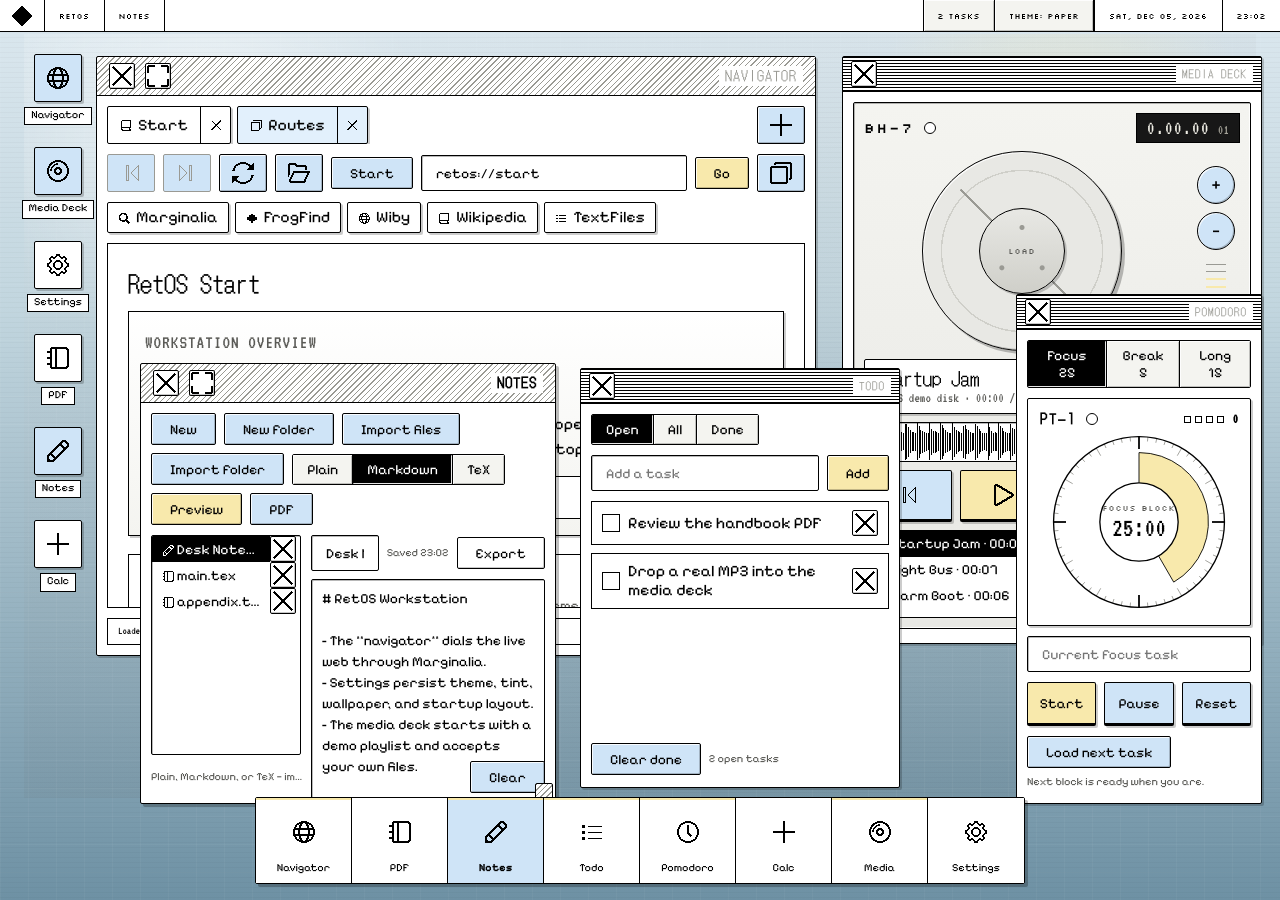
==== index.html @ 7d626249 "a" ====
<!DOCTYPE html>
<!--
  RETOS UI, EXAMPLE 06: RETOS WORKSTATION
  A whole desktop built from the library: browser, settings, notes,
  pomodoro, todo, calculator, PDF viewer, and a tactile disk-based MP3 player.

  View it over http:
    cd to this folder (or any parent)
    python3 -m http.server
    open http://localhost:8000/retos/06-retos.html
-->
<html lang="en">
<head>
<meta charset="utf-8">
<meta name="viewport" content="width=device-width, initial-scale=1">
<title>RetOS Workstation</title>
<link rel="icon" href="./favicon.svg" type="image/svg+xml">
<link rel="preconnect" href="https://fonts.googleapis.com">
<link rel="preconnect" href="https://fonts.gstatic.com" crossorigin>
<link rel="stylesheet"
      href="https://fonts.googleapis.com/css2?family=Silkscreen:wght@400;700&family=Pixelify+Sans:wght@400..700&family=DotGothic16&family=VT323&display=swap">
<link rel="stylesheet" href="./poolside.css">
<!-- KaTeX, vendored locally for the Notes TeX mode -->
<link rel="stylesheet" href="./vendor/katex/katex.min.css">
<script defer src="./vendor/katex/katex.min.js"></script>
<script defer src="./vendor/katex/auto-render.min.js"></script>
<style>
html, body { height: 100%; margin: 0; }
body { overflow: hidden; }

.ro-shell {
  min-height: 100vh;
  display: flex;
  flex-direction: column;
  position: relative;
  overflow: visible;
  background: linear-gradient(180deg, #dce8ef 0%, #c2d6df 34%, #6e91a4 100%);
}
.ro-shell[data-tint="sunrise"] {
  background: linear-gradient(180deg, #f1dcc9 0%, #e1c3a4 34%, #8d6854 100%);
}
.ro-shell[data-tint="mono"] {
  background: linear-gradient(180deg, #d9d9d2 0%, #b7b7b0 34%, #70706b 100%);
}
.ro-shell[data-tint="phosphor"] {
  background: linear-gradient(180deg, #163023 0%, #0d2218 34%, #04100a 100%);
}
.ro-shell[data-tint="amber"] {
  background: linear-gradient(180deg, #3f290b 0%, #281906 34%, #120b03 100%);
}
/* a custom wallpaper wins over every tint; must sit after the tint rules */
.ro-shell[data-custom-wall="true"] {
  background: var(--ro-wallpaper) center / cover no-repeat #1a1a1a;
}
.ro-shell::before {
  content: "";
  position: absolute;
  inset: 34px 24px 102px;
  pointer-events: none;
  background:
    radial-gradient(circle at 14% 12%, rgba(255, 255, 255, 0.52), transparent 18%),
    radial-gradient(circle at 84% 14%, rgba(252, 237, 179, 0.36), transparent 16%),
    linear-gradient(160deg, rgba(255, 255, 255, 0.08), rgba(0, 0, 0, 0.07));
}
.ro-shell[data-tint="phosphor"]::before,
.ro-shell[data-tint="amber"]::before {
  background:
    radial-gradient(circle at 14% 12%, rgba(255, 255, 255, 0.1), transparent 18%),
    radial-gradient(circle at 84% 14%, rgba(255, 226, 133, 0.12), transparent 16%),
    linear-gradient(160deg, rgba(255, 255, 255, 0.03), rgba(0, 0, 0, 0.12));
}

.ro-boot {
  position: fixed;
  inset: 0;
  z-index: 300000;   /* above the chrome layers (menubar 100000, dock 100100, toasts 100200) */
  display: grid;
  place-items: center;
  padding: 24px;
  background:
    radial-gradient(circle at top, rgba(255, 231, 160, 0.15), transparent 32%),
    linear-gradient(180deg, #0f1a22 0%, #091017 100%);
  color: #eef5ff;
  transition: opacity 320ms ease, visibility 320ms ease;
}
.ro-boot[hidden] {
  opacity: 0;
  visibility: hidden;
  display: grid;
  pointer-events: none;
}
.ro-boot__panel {
  width: min(720px, 100%);
  display: grid;
  gap: 14px;
  padding: 18px;
  border: 1px solid rgba(255, 255, 255, 0.72);
  background: rgba(8, 16, 22, 0.94);
  box-shadow: 10px 10px 0 rgba(0, 0, 0, 0.26);
}
.ro-boot__head {
  display: flex;
  align-items: center;
  justify-content: space-between;
  gap: 12px;
  font-family: var(--ps-font-bar);
  font-size: var(--ps-px-2);
  letter-spacing: 1px;
  text-transform: uppercase;
}
.ro-boot__title {
  font-family: var(--ps-font-display);
  font-size: 32px;
  line-height: 1;
}
.ro-boot__subtitle {
  color: rgba(238, 245, 255, 0.72);
  font-family: var(--ps-font-mono);
  font-size: var(--ps-px-3);
}
.ro-boot__bar {
  height: 18px;
  padding: 1px;
  border: 1px solid rgba(255, 255, 255, 0.72);
  background: rgba(255, 255, 255, 0.06);
}
.ro-boot__fill {
  display: block;
  height: 100%;
  width: 0;
  background: repeating-linear-gradient(
    -45deg,
    #d5f1ff 0 10px,
    #90c7df 10px 20px
  );
}
.ro-boot__log {
  min-height: 180px;
  max-height: 240px;
  overflow: auto;
  padding: 12px;
  border: 1px solid rgba(255, 255, 255, 0.72);
  background: rgba(255, 255, 255, 0.04);
  font-family: var(--ps-font-mono);
  font-size: var(--ps-px-3);
  line-height: 1.5;
}
.ro-boot__log div {
  display: flex;
  gap: 10px;
}
.ro-boot__stamp {
  color: rgba(238, 245, 255, 0.58);
}
.ro-boot__actions {
  display: flex;
  justify-content: space-between;
  align-items: center;
  gap: 12px;
}

.ro-canvas {
  position: relative;
  flex: 1 1 auto;
  padding: 14px 18px 112px;
  overflow: visible;
}
.ro-canvas::before,
.ro-canvas::after {
  content: "";
  position: absolute;
  inset: 0;
  pointer-events: none;
}
.ro-shell[data-wall="grid"] .ro-canvas::before {
  background-image:
    linear-gradient(rgba(255, 255, 255, 0.12) 1px, transparent 1px),
    linear-gradient(90deg, rgba(255, 255, 255, 0.12) 1px, transparent 1px);
  background-size: 28px 28px;
  opacity: 0.3;
}
.ro-shell[data-wall="dots"] .ro-canvas::before {
  background-image: radial-gradient(rgba(255, 255, 255, 0.3) 1px, transparent 1.2px);
  background-size: 18px 18px;
  opacity: 0.28;
}
.ro-shell[data-wall="wave"] .ro-canvas::before {
  background-image:
    radial-gradient(circle at 0 100%, rgba(255, 255, 255, 0.2), transparent 22%),
    radial-gradient(circle at 100% 0, rgba(255, 255, 255, 0.18), transparent 24%);
  opacity: 0.42;
}
.ro-shell[data-scanlines="on"] .ro-canvas::after {
  background-image: repeating-linear-gradient(
    to bottom,
    rgba(0, 0, 0, 0.055) 0 1px,
    transparent 1px 5px
  );
  mix-blend-mode: multiply;
  opacity: 0.4;
}
.ro-shell[data-shadows="off"] .ps-window {
  box-shadow: none;
}

.ro-shell .ps-window--floating {
  display: flex;
  flex-direction: column;
  max-width: min(92vw, 1080px);
  isolation: isolate;
}
/* display:flex above would defeat the hidden attribute the window manager
   toggles; without this rule no window ever visually closes */
.ro-shell .ps-window[hidden] {
  display: none;
}
/* corner grip for the resizable windows (navigator, manual, notes) */
.ro-resize {
  position: absolute;
  right: 2px;
  bottom: 2px;
  width: 18px;
  height: 18px;
  padding: 0;
  border: var(--ps-hair);
  border-radius: var(--ps-radius);
  background:
    repeating-linear-gradient(135deg, var(--ps-gray-300) 0 1px, transparent 1px 4px),
    var(--ps-paper);
  cursor: nwse-resize;
  touch-action: none;
  z-index: 5;
}
.ro-resize:active { box-shadow: var(--ps-inset); }
.ps-window[data-max="true"] .ro-resize { display: none; }
/* two header families: every fixed-size appliance wears the library's utility
   racing stripes (calc/todo/pomodoro always did; deck and settings join them),
   and the resizable readers hatch like their corner grip. A titlebar with a
   zoom button IS a reader — no id list to maintain. */
.ro-shell .ps-window__titlebar:has([data-zoom]) {
  background-image: repeating-linear-gradient(135deg, var(--ps-gray-300) 0 1px, transparent 1px 4px);
}
.ro-shell .ps-window__titlebar:has([data-zoom]) .ps-window__title {
  background: var(--ps-paper);
  padding-inline: 6px;
}
.ro-shell .ps-window__body {
  flex: 1 1 auto;
  min-height: 0;
  min-width: 0;
  overflow: hidden;
}
.ro-shell .ps-window[data-max="true"] {
  max-width: none;
}

.ro-icons {
  position: absolute;
  left: 12px;
  top: 18px;
  z-index: 24;
}
/* Chrome layers sit well above the live window stack. The focus code now
   spends a z level on every interaction and only compacts far later. */
.ro-shell > .ps-menubar {
  position: relative;
  z-index: 100000;
}
/* menubar readouts are real buttons; strip the UA chrome and let the
   library's data-interactive hover state do the talking */
button.ps-menubar__item {
  font: inherit;
  background: none;
  color: inherit;
}
.ps-menubar__item[hidden] {
  display: none;
}
.ps-menubar__item .ps-icon--12 {
  flex: 0 0 auto;
}
.ro-toasts {
  position: fixed;
  right: 16px;
  bottom: 92px;
  display: grid;
  gap: 8px;
  z-index: 100200;
}
.ro-dockwrap {
  position: fixed;
  left: 50%;
  bottom: 16px;
  transform: translateX(-50%);
  z-index: 100100;
}
.ro-dock .ps-dock__item {
  min-width: 92px;
}
.ro-clock {
  font-variant-numeric: tabular-nums;
}
.ro-date {
  font-variant-numeric: tabular-nums;
}
.ps-dock__item[data-opened="true"] {
  box-shadow: inset 0 2px 0 var(--ps-accent);
}
.ps-deskicon[data-opened="true"] .ps-deskicon__glyph {
  background: var(--ps-face);
}

.ro-browser { z-index: 160; }
.ro-player {
  z-index: 156;
  min-width: 400px;
  min-height: 500px;
}
/* long titles ellipsize instead of stretching the deck; must outrank the
   generic .ro-shell .ps-window--floating max-width */
.ro-shell .ro-player {
  max-width: 480px;
}
.ro-deck > * {
  min-width: 0;
}
.ro-track .ps-listbox__opt {
  white-space: nowrap;
  overflow: hidden;
  text-overflow: ellipsis;
  display: block;
  text-align: left;
}
.ro-settings {
  z-index: 152;
  min-width: 612px;
  min-height: 560px;
}
.ro-manual { z-index: 151; }
.ro-notes {
  z-index: 150;
  min-width: 416px;
  min-height: 392px;
}
.ro-pomodoro {
  z-index: 149;
  min-width: 246px;
  min-height: 364px;
}
.ro-todo {
  z-index: 148;
  min-width: 320px;
  min-height: 420px;
}
.ro-calc {
  z-index: 147;
  min-width: 218px;
  min-height: 406px;
}

.ro-browser__body,
.ro-manual__body {
  display: flex;
  flex-direction: column;
  gap: 10px;
  min-width: 0;
  min-height: 0;
}
.ro-player__body,
.ro-notes__body,
.ro-pomodoro__body,
.ro-todo__body,
.ro-calc__body {
  display: grid;
  gap: 10px;
  min-width: 0;
  min-height: 0;
}
.ro-player__body {
  align-content: start;
}
.ro-settings__body {
  display: flex;
  min-height: 0;
  min-width: 0;
}
.ro-browser__body,
.ro-player__body,
.ro-settings__body,
.ro-manual__body,
.ro-notes__body,
.ro-pomodoro__body,
.ro-todo__body,
.ro-calc__body {
  width: 100%;
  box-sizing: border-box;
}

.ro-browser__tabsbar {
  display: flex;
  align-items: stretch;
  gap: 8px;
}
.ro-browser__tabs {
  flex: 1 1 auto;
  display: flex;
  align-items: stretch;
  gap: 6px;
  min-width: 0;
  overflow: auto;
}
.ro-browsertab {
  display: flex;
  align-items: stretch;
  border: var(--ps-hair);
  border-radius: var(--ps-radius);
  background: var(--ps-face-hi);
  box-shadow: var(--ps-shadow-sm);
  flex: 0 0 auto;
}
.ro-browsertab[data-active="true"] {
  background: var(--ps-paper);
}
.ro-browsertab__main,
.ro-browsertab__close {
  border: 0;
  background: none;
  font: inherit;
  color: inherit;
  cursor: pointer;
}
.ro-browsertab__main {
  display: inline-flex;
  align-items: center;
  gap: 6px;
  min-width: 0;
  padding: 7px 12px;
}
.ro-browsertab__main:active,
.ro-browsertab__close:active {
  box-shadow: var(--ps-inset);
  background: var(--ps-face);
}
.ro-browsertab__label {
  max-width: 13ch;
  overflow: hidden;
  text-overflow: ellipsis;
  white-space: nowrap;
}
.ro-browsertab__close {
  display: grid;
  place-items: center;
  width: 30px;
  border-left: var(--ps-hair);
}
.ro-browser__bookmarks {
  display: flex;
  flex-wrap: wrap;
  gap: 6px;
}
.ro-bookmark {
  display: inline-flex;
  align-items: center;
  gap: 6px;
  padding: 5px 10px;
  border: var(--ps-hair);
  border-radius: var(--ps-radius);
  background: var(--ps-paper);
  box-shadow: var(--ps-shadow-sm);
  font: inherit;
  color: inherit;
  cursor: pointer;
}
.ro-bookmark:hover,
.ro-bookmark:focus-visible {
  background: var(--ps-face-hi);
  outline: none;
}
.ro-bookmark:active {
  box-shadow: var(--ps-inset);
  transform: translate(1px, 1px);
}
.ro-toolbar {
  display: flex;
  flex-wrap: wrap;
  align-items: center;
  gap: 8px;
}
/* the notes hint must never widen the frame: it shrinks and ellipsizes */
#notesHint {
  flex: 1 1 0;
  min-width: 0;
  white-space: nowrap;
  overflow: hidden;
  text-overflow: ellipsis;
}
.ro-toolbar__grow {
  flex: 1 1 220px;
  min-width: 0;
}
.ro-toolbar__grow .ps-input {
  width: 100%;
  box-sizing: border-box;
}
.ro-browser__frame {
  flex: 1 1 auto;
  min-height: 200px;   /* yields when the window is short instead of spilling out */
  border: var(--ps-hair);
  background: var(--ps-paper);
  position: relative;
}
.ro-browser__routeview,
.ro-browser__frame iframe {
  width: 100%;
  height: 100%;
  border: 0;
  display: block;
  background: var(--ps-paper);
}
.ro-browser__frame iframe {
  position: absolute;
  inset: 0;
}
.ro-browser__routeview {
  overflow: auto;
  min-width: 0;
  min-height: 0;
}
/* the display:block above would otherwise defeat the hidden attribute and
   leave a full-height ghost pane in flow, blocking clicks under the window */
.ro-browser__routeview[hidden] {
  display: none;
}
/* parked tab frames hide via visibility, not display — a PDF in a
   display:none frame loses its place; this keeps it live and sized */
.ro-browser__frame iframe[data-live="false"] {
  visibility: hidden;
}
.ro-browser__status {
  display: flex;
  align-items: center;
  justify-content: space-between;
  gap: 10px;
  padding: 7px 10px;
  border: var(--ps-hair);
  background: var(--ps-paper);
  font-family: var(--ps-font-mono);
  font-size: var(--ps-px-2);
}
.ro-browser__route {
  min-width: 0;
  overflow: hidden;
  text-overflow: ellipsis;
  white-space: nowrap;
  color: var(--ps-gray-400);
}

.ro-settings__layout {
  flex: 1 1 auto;
  display: grid;
  grid-template-columns: 130px minmax(0, 1fr);
  min-height: 420px;
  min-width: 0;
  border: var(--ps-hair);
  background: var(--ps-paper);
  box-shadow: var(--ps-inset);
}
.ro-settings__rail {
  border-right: var(--ps-hair);
  background: var(--ps-face-hi);
}
.ro-settings__panes {
  min-width: 0;
  min-height: 0;
  overflow: auto;
}
.ro-settings__panel {
  display: grid;
  gap: 14px;
  align-content: start;
  padding: 14px;
  min-width: 0;
}
.ro-settings__panel[hidden] {
  display: none;
}
.ro-settings__lead {
  margin: 0;
  color: var(--ps-gray-400);
}
.ro-settings__stack {
  display: grid;
  gap: 12px;
}
.ro-settings__themes {
  display: grid;
  grid-template-columns: repeat(2, minmax(0, 1fr));
  gap: 10px;
}
.ro-themechip {
  display: grid;
  gap: 8px;
  padding: 10px;
  border: var(--ps-hair);
  border-radius: var(--ps-radius);
  background: var(--ps-paper);
  box-shadow: var(--ps-shadow-sm);
  font: inherit;
  color: inherit;
  text-align: left;
  cursor: pointer;
}
.ro-themechip:hover,
.ro-themechip:focus-visible {
  background: var(--ps-face-hi);
  outline: none;
}
.ro-themechip:active {
  box-shadow: var(--ps-inset);
  transform: translate(1px, 1px);
}
.ro-themechip[aria-pressed="true"] {
  background: var(--ps-face);
  box-shadow: inset 0 0 0 1px var(--ps-ink);
}
.ro-themechip__swatches {
  display: flex;
  gap: 4px;
}
.ro-themechip__swatches i {
  flex: 1 1 auto;
  height: 18px;
  border: var(--ps-hair);
  border-radius: 1px;
}
.ro-themechip__label {
  font-family: var(--ps-font-bar);
  font-size: var(--ps-px-2);
  text-transform: uppercase;
  letter-spacing: 1px;
}
.ro-settings__switchrow {
  display: flex;
  flex-wrap: wrap;
  align-items: center;
  gap: 10px;
  min-width: 0;
}
.ro-settings__switchrow .ps-switch,
.ro-settings__switchrow .ro-voltext {
  flex: 0 0 auto;
}
.ro-settings__switchrow .ps-help {
  flex: 1 1 180px;
  min-width: 0;
  overflow-wrap: anywhere;
}
.ro-settings__switchrow .ps-slider {
  flex: 1 1 180px;
  width: 100%;
  min-width: 0;
}
.ro-previewcard {
  padding: 12px;
  border: var(--ps-hair);
  background: var(--ps-panel);
  color: var(--ps-panel-ink);
  box-shadow: var(--ps-shadow-sm);
}
.ro-previewcard__title {
  font-family: var(--ps-font-bar);
  font-size: var(--ps-px-2);
  letter-spacing: 1px;
  text-transform: uppercase;
}
.ro-previewcard__value {
  margin-top: 6px;
  font-family: var(--ps-font-display);
  font-size: 24px;
}
.ro-startup {
  display: grid;
  gap: 10px;
}
.ro-startup__list {
  display: grid;
  gap: 8px;
}
.ro-startup__item {
  display: grid;
  grid-template-columns: minmax(0, 1fr) auto;
  gap: 10px;
  align-items: center;
  padding: 10px 12px;
  border: var(--ps-hair);
  background: var(--ps-paper);
}
.ro-startup__item > div {
  min-width: 0;
}
.ro-startup__meta {
  color: var(--ps-gray-400);
  font-size: var(--ps-px-2);
}

.ro-manual__frame {
  flex: 1 1 auto;
  min-height: 200px;
  border: var(--ps-hair);
  background: var(--ps-paper);
}
.ro-manual__frame iframe {
  width: 100%;
  height: 100%;
  border: 0;
  display: block;
}
.ro-manual__frame iframe[hidden] { display: none; }
.ro-manual__empty {
  display: grid;
  place-items: center;
  height: 100%;
  text-align: center;
  color: var(--ps-gray-400);
  font-family: var(--ps-font-mono);
  line-height: 1.7;
}
.ro-manual__empty[hidden] { display: none; }
.ro-manual__drop {
  padding: 10px 12px;
  border: var(--ps-hair);
  background: var(--ps-face-hi);
  font-size: var(--ps-px-2);
  text-align: center;
}
.ro-manual__drop[data-drop="true"] {
  background: var(--ps-accent-lo);
}
.ro-manual__status {
  font-family: var(--ps-font-mono);
}
[data-ps-theme="night"] .ro-shell,
[data-ps-theme="dark"] .ro-shell,
[data-ps-theme="phosphor"] .ro-shell,
[data-ps-theme="amber"] .ro-shell {
  color: var(--ps-ink);
}
[data-ps-theme="night"] .ro-shell .ps-meta,
[data-ps-theme="night"] .ro-shell .ps-help,
[data-ps-theme="dark"] .ro-shell .ps-meta,
[data-ps-theme="dark"] .ro-shell .ps-help,
[data-ps-theme="phosphor"] .ro-shell .ps-meta,
[data-ps-theme="phosphor"] .ro-shell .ps-help,
[data-ps-theme="amber"] .ro-shell .ps-meta,
[data-ps-theme="amber"] .ro-shell .ps-help {
  color: var(--ps-gray-400);
}

.ro-notes__meta {
  display: grid;
  grid-template-columns: minmax(0, 1fr) auto auto;
  gap: 8px;
  align-items: center;
}
.ro-notes__body {
  grid-template-rows: auto auto auto;
  align-content: start;
}
.ro-notes__title {
  min-width: 0;
}
.ro-notes__meta .ps-meta {
  min-width: 0;
  white-space: nowrap;
  overflow: hidden;
  text-overflow: ellipsis;
}
.ro-notes__body {
  display: grid;
  grid-template-rows: auto minmax(0, 1fr) auto;
  /* explicit min-0 column: otherwise the implicit auto column adopts the
     widest row's min-content and every row breaks out of a narrow frame */
  grid-template-columns: minmax(0, 1fr);
}
.ro-notes__layout {
  display: grid;
  grid-template-columns: 150px minmax(0, 1fr);
  gap: 10px;
  min-width: 0;
  min-height: 0;
}
.ro-notes__rail {
  height: auto;
  max-height: none;
  min-height: 220px;
  overflow: auto;
}
/* folder rows: framed like list options but bolder, with a twist arrow;
   rows light up while a dragged note hovers over them */
.ro-notes__folderbtn {
  flex: 1 1 auto;
  min-width: 0;
  display: flex;
  align-items: center;
  gap: 5px;
  padding: 6px 8px;
  border: 0;
  background: none;
  color: var(--ps-ink);
  font: inherit;
  font-weight: 700;
  text-align: left;
  cursor: pointer;
  overflow: hidden;
  white-space: nowrap;
  text-overflow: ellipsis;
}
.ro-notes__folderbtn:hover { background: var(--ps-gray-100); }
.ro-notes__twist {
  width: 11px;
  flex: 0 0 auto;
  color: var(--ps-gray-400);
}
.ro-notes__foldername {
  overflow: hidden;
  text-overflow: ellipsis;
}
.ro-notes__folderedit {
  min-width: 0;
  width: 100%;
  padding: 1px 4px;
  font: inherit;
}
.ro-notes__folderrow[data-drop="true"],
.ro-notes__rail[data-drop="true"] {
  background: var(--ps-gray-100);
  box-shadow: inset 0 0 0 2px var(--ps-accent);
}
.ro-notes__main {
  display: grid;
  grid-template-rows: auto minmax(0, 1fr);
  gap: 8px;
  min-width: 0;
  min-height: 0;
}
.ro-notes__editors {
  display: grid;
  grid-template-columns: minmax(0, 1fr);
  gap: 10px;
  min-width: 0;
  min-height: 0;
}
.ro-notes[data-preview="true"] .ro-notes__editors {
  grid-template-columns: minmax(0, 1fr) minmax(0, 1fr);
}
.ro-notes[data-preview="true"] {
  min-width: 780px;
}
.ro-notes__pad {
  min-height: 220px;
  height: 100%;
  resize: none;
  box-sizing: border-box;
}
.ro-notes__preview {
  height: 100%;
  min-height: 220px;
  overflow: auto;
  padding: 10px 12px;
  border: var(--ps-hair);
  border-radius: var(--ps-radius);
  background: var(--ps-paper);
  box-shadow: var(--ps-inset);
  box-sizing: border-box;
  font-size: var(--ps-px-3);
  line-height: 1.55;
}
.ro-notes__preview[hidden] { display: none; }
.ro-notes__preview h1,
.ro-notes__preview h2,
.ro-notes__preview h3 {
  margin: 0 0 8px;
  font-family: var(--ps-font-display);
  font-weight: 400;
}
.ro-notes__preview h1 { font-size: 24px; }
.ro-notes__preview h2 { font-size: 20px; }
.ro-notes__preview h3 { font-size: 17px; }
.ro-notes__preview p { margin: 0 0 8px; }
.ro-notes__preview code {
  padding: 0 4px;
  border: var(--ps-hair);
  background: var(--ps-chrome);
  font-family: var(--ps-font-mono);
}
.ro-notes__preview pre {
  padding: 8px 10px;
  border: var(--ps-hair);
  background: var(--ps-panel);
  color: var(--ps-panel-ink);
  font-family: var(--ps-font-mono);
  overflow: auto;
}
.ro-notes__preview pre code { border: 0; background: none; padding: 0; }
.ro-notes__preview blockquote {
  margin: 0 0 8px;
  padding: 4px 10px;
  border-left: 3px solid var(--ps-ink);
  color: var(--ps-gray-400);
}
.ro-notes__preview hr { border: 0; border-top: var(--ps-hair); margin: 10px 0; }
.ro-notes__preview .katex-display { margin: 8px 0; }
.ro-notes__preview .tex-title { text-align: center; margin: 0 0 14px; padding-bottom: 10px; border-bottom: var(--ps-hair); }
.ro-notes__preview .tex-title h1 { margin-bottom: 6px; }
.ro-notes__preview .tex-title__authors { line-height: 1.5; }
.ro-notes__preview .tex-title__date { margin-top: 4px; color: var(--ps-gray-400); font-size: var(--ps-px-2); }
.ro-notes__preview .tex-abstract { margin: 0 8% 12px; padding: 8px 12px; border: var(--ps-hair); background: var(--ps-chrome); }
.ro-notes__preview .tex-abstract h3 { margin-bottom: 4px; }
.ro-notes__preview .tex-toc { margin: 0 0 12px; padding: 8px 12px; border: var(--ps-hair); }
.ro-notes__preview .tex-toc ol { margin: 0; padding-left: 4px; list-style: none; }
.ro-notes__preview .tex-toc__l2 { margin-left: 16px; list-style: none; }
.ro-notes__preview .tex-figure, .ro-notes__preview .tex-table { margin: 0 0 12px; text-align: center; }
.ro-notes__preview .tex-figure__frame { padding: 26px 12px; border: 1px dashed var(--ps-gray-300); color: var(--ps-gray-400); font-family: var(--ps-font-mono); }
.ro-notes__preview .tex-table table { margin: 0 auto; border-collapse: collapse; }
.ro-notes__preview .tex-table th, .ro-notes__preview .tex-table td { padding: 4px 12px; border-top: var(--ps-hair); border-bottom: var(--ps-hair); }
.ro-notes__preview figcaption { margin-top: 6px; color: var(--ps-gray-400); font-size: var(--ps-px-2); }
.ro-notes__preview .tex-ref { color: var(--ps-gray-400); }
.ro-notes__preview .tex-thm { margin: 0 0 10px; padding: 6px 10px; border-left: 3px solid var(--ps-ink); background: var(--ps-chrome); }
.ro-notes__preview .tex-thm__head { margin-bottom: 4px; }
.ro-notes__preview .tex-thm__qed { text-align: right; margin: 0; }
.ro-notes__preview .tex-keybox { margin: 0 0 12px; padding: 8px 12px; border: var(--ps-hair); border-left: 3px solid var(--ps-ink); background: var(--ps-chrome); }
.ro-notes__preview .tex-keybox__title { margin: -8px -12px 8px; padding: 4px 12px; background: var(--ps-ink); color: var(--ps-paper); font-weight: 700; }
.ro-notes__preview .tex-cbox { margin: 0 0 12px; padding: 6px 12px; }
.ro-notes__preview .tex-fbox { margin: 0 0 12px; padding: 22px 12px; border: var(--ps-hair); text-align: center; }
/* TikZ drawings: native SVG, theme-inked, shrink-to-fit */
.tikz { display: block; margin: 12px auto; max-width: 100%; height: auto; color: var(--ps-ink); overflow: visible; }
.tikz-fo { overflow: visible; pointer-events: none; }
.tikz-nodetext { display: inline-block; font-size: 13px; line-height: 1.3; color: inherit; }
.ro-notes__preview .tex-hrule { border: 0; border-top: 1px solid var(--ps-ink); margin: 8px 0; }
.ro-notes__preview .tex-bib__list { padding-left: 22px; }
.ro-notes__preview .tex-bib__list li { margin-bottom: 5px; }
.ro-notes__preview .tex-img { max-width: 100%; }
.ro-notes__preview .tex-mp { display: inline-block; vertical-align: top; min-width: 0; box-sizing: border-box; }
.ro-notes__preview .tex-fs-LARGE { font-size: 1.55em; line-height: 1.25; }
.ro-notes__preview .tex-fs-Large { font-size: 1.35em; }
.ro-notes__preview .tex-fs-large { font-size: 1.15em; }
.ro-notes__preview .tex-fs-small { font-size: 0.92em; }
.ro-notes__preview .tex-fs-footnotesize { font-size: 0.85em; }
.ro-notes__preview .tex-fs-scriptsize { font-size: 0.78em; }
.ro-notes__preview .tex-fs-tiny { font-size: 0.7em; }
.ro-notes__preview .tex-bf { font-weight: 700; }
.ro-notes__preview .tex-it { font-style: italic; }
.ro-notes__preview .tex-color-soft { color: var(--ps-gray-400); }
.ro-notes__preview .tex-color-edge { color: var(--ps-gray-300); }

.ro-pomodoro__body {
  align-content: start;
}
/* PT-1: the deck's sibling appliance — an etched face plate around a
   60-minute darkroom-timer dial */
.ro-pomo__face {
  display: grid;
  gap: 4px;
  padding: 10px 12px 14px;
  border: var(--ps-hair);
  border-radius: var(--ps-radius);
  background: var(--ps-paper);
  box-shadow: var(--ps-shadow-sm);
}
.ro-pomo__facetop {
  display: flex;
  align-items: center;
  gap: 10px;
}
.ro-pomo__model {
  font-family: var(--ps-font-display);
  font-size: var(--ps-px-3);
  font-weight: 700;
  letter-spacing: 2px;
}
.ro-pomo__lamp {
  width: 12px;
  height: 12px;
  border-radius: 50%;
  border: var(--ps-hair);
  background: var(--ps-paper);
}
.ro-pomo__lamp[data-on="true"] {
  background: var(--ro-lamp);
  box-shadow: 0 0 0 2px rgba(232, 100, 27, 0.25);
}
/* completed focus blocks stamp in like a film counter */
.ro-pomo__tally {
  margin-left: auto;
  display: flex;
  align-items: center;
  gap: 4px;
  font-family: var(--ps-font-mono);
}
.ro-pomo__tally strong {
  margin-left: 4px;
  font-size: var(--ps-px-3);
}
.ro-pomo__tally i {
  width: 7px;
  height: 7px;
  border: 1px solid var(--ps-ink);
}
.ro-pomo__tally i[data-done="true"] {
  background: var(--ps-ink);
}
.ro-pomo__dialwrap {
  position: relative;
  width: 178px;
  height: 178px;
  justify-self: center;
}
.ro-pomo__dial {
  width: 100%;
  height: 100%;
  display: block;
}
.ro-pomo__dial .ro-dial__tick { stroke: var(--ps-gray-300); stroke-width: 1; }
.ro-pomo__dial .ro-dial__tick--q { stroke: var(--ps-ink); stroke-width: 2; }
.ro-pomo__dial .ro-dial__rim { fill: none; stroke: var(--ps-ink); stroke-width: 1.5; }
.ro-pomo__dial .ro-dial__wedge { fill: var(--ps-accent); stroke: var(--ps-ink); stroke-width: 1; }
.ro-pomo__dial .ro-dial__hubring { fill: var(--ps-paper); stroke: var(--ps-ink); stroke-width: 1.5; }
.ro-pomo__hub {
  position: absolute;
  inset: 0;
  display: grid;
  place-content: center;
  justify-items: center;
  gap: 2px;
  text-align: center;
  pointer-events: none;
}
.ro-pomo__hublabel {
  color: var(--ps-gray-400);
  font-family: var(--ps-font-bar);
  font-size: var(--ps-px-1);
  letter-spacing: 1px;
  text-transform: uppercase;
}
.ro-pomo__hubtime {
  font-family: var(--ps-font-mono);
  font-size: 27px;
  line-height: 1;
}
.ro-pomo__actions {
  display: grid;
  grid-template-columns: repeat(3, minmax(0, 1fr));
  gap: 8px;
}
.ro-pomo__actions .ps-btn {
  min-height: 44px;
  justify-content: center;
  border-bottom-width: 3px;
  box-shadow: var(--ps-shadow-sm);
}

.ro-todo__top {
  display: grid;
  grid-template-columns: minmax(0, 1fr) auto;
  gap: 8px;
}
.ro-todo__body {
  grid-template-rows: auto auto auto auto;
  align-content: start;
}
.ro-todo__list {
  display: flex;
  flex-direction: column;
  gap: 8px;
  height: 232px;
  overflow: auto;
  min-height: 0;
  box-sizing: border-box;
}
.ro-todo__item {
  display: grid;
  grid-template-columns: auto 1fr auto;
  gap: 8px;
  align-items: center;
  padding: 8px 10px;
  border: var(--ps-hair);
  background: var(--ps-paper);
  flex: 0 0 auto;
}
.ro-todo__item[data-done="true"] .ro-todo__text {
  color: var(--ps-gray-400);
  text-decoration: line-through;
}
.ro-todo__toggle {
  width: 18px;
  height: 18px;
  border: var(--ps-hair);
  background: var(--ps-paper);
  display: grid;
  place-items: center;
  padding: 0;
  cursor: pointer;
}
.ro-todo__toggle:active {
  box-shadow: var(--ps-inset);
}
.ro-todo__toggle[aria-pressed="true"] {
  background: var(--ps-face);
}
.ro-todo__text {
  min-width: 0;
  word-break: break-word;
}

.ro-calc__display {
  min-height: 74px;
  padding: 10px 12px;
  border: var(--ps-hair);
  background: var(--ps-panel);
  color: var(--ps-panel-ink);
  font-family: var(--ps-font-mono);
  font-size: 32px;
  line-height: 1.1;
  text-align: right;
  box-shadow: var(--ps-shadow-sm);
  overflow-wrap: anywhere;
}
.ro-calc__keys {
  display: grid;
  grid-template-columns: repeat(4, minmax(0, 1fr));
  grid-auto-rows: 42px;
  gap: 8px;
  min-height: 0;
  align-content: start;
}
.ro-calc__keys .ps-btn {
  min-height: 42px;
  justify-content: center;
}
.ro-calc__body {
  align-content: start;
}
/* when the viewport clamps the window, scroll instead of cropping the keys
   flush against the frame; must outrank .ro-shell .ps-window__body */
.ro-shell .ro-calc .ps-window__body {
  overflow-y: auto;
}
.ro-calc__scikeys {
  display: grid;
  grid-template-columns: repeat(5, minmax(0, 1fr));
  grid-auto-rows: 36px;
  gap: 6px;
  align-content: start;
}
.ro-calc__scikeys[hidden] { display: none; }
.ro-calc__scikeys .ps-btn {
  min-height: 36px;
  padding: 0 4px;
  justify-content: center;
  font-size: var(--ps-px-2);
}
.ro-calc[data-calcmode="sci"] {
  min-width: 322px;
}

/* The deck face: one solid appliance, TP-7 style — big silver platter with a
   hub you press to load media, an OLED counter, a hardware record lamp that
   stays orange in every theme, and a row of chunky mechanical keys. */
.ro-deck {
  --ro-lamp: #e8641b;
  display: grid;
  gap: 8px;
  align-content: start;
  padding: 10px;
  border: var(--ps-hair);
  border-radius: var(--ps-radius);
  background: linear-gradient(180deg, var(--ps-chrome) 0%, var(--ps-gray-100) 100%);
  box-shadow: var(--ps-inset);
}
.ro-deck__top {
  display: flex;
  align-items: center;
  gap: 10px;
}
.ro-deck__model {
  font-family: var(--ps-font-bar);
  font-size: var(--ps-px-3);
  letter-spacing: 2px;
}
.ro-deck__lamp {
  width: 12px;
  height: 12px;
  border-radius: 50%;
  border: var(--ps-hair);
  background: var(--ps-paper);
}
.ro-deck__lamp[data-on="true"] {
  background: var(--ro-lamp);
  box-shadow: 0 0 0 2px rgba(232, 100, 27, 0.25);
}
.ro-deck__oled {
  margin-left: auto;
  display: flex;
  align-items: baseline;
  gap: 8px;
  padding: 4px 10px;
  border: var(--ps-hair);
  background: var(--ps-panel);
  color: var(--ps-panel-ink);
  font-family: var(--ps-font-mono);
}
.ro-deck__oled strong {
  font-size: var(--ps-px-5);
  font-weight: 400;
  letter-spacing: 1px;
}
.ro-deck__oled span {
  color: var(--ps-panel-dim);
  font-size: var(--ps-px-3);
}
.ro-deck__stage {
  display: grid;
  grid-template-columns: minmax(0, 1fr) 48px;
  gap: 12px;
  align-items: center;
}
.ro-disc-wrap {
  position: relative;
  width: min(100%, 200px);
  margin: 0 auto;
  aspect-ratio: 1 / 1;
}
.ro-disc {
  width: 100%;
  height: 100%;
  border-radius: 50%;
  border: var(--ps-hair);
  background:
    radial-gradient(circle,
      var(--ps-gray-200) 0 18%, var(--ps-gray-100) 18% 19%,
      var(--ps-gray-100) 19% 57%, var(--ps-gray-200) 57% 58%,
      var(--ps-gray-100) 58% 78%, var(--ps-gray-200) 78% 79%,
      var(--ps-gray-100) 79%);
  box-shadow: var(--ps-shadow), var(--ps-outset);
  position: relative;
}
.ro-disc__line {
  position: absolute;
  inset: 6%;
  border-radius: 50%;
  background: linear-gradient(45deg,
    transparent calc(50% - 1px),
    var(--ps-gray-300) calc(50% - 1px) calc(50% + 1px),
    transparent calc(50% + 1px));
}
/* while tape rolls, the platter takes the track's own colours: the title is
   hashed into two HSL hues (set as --ro-disc-a/b by the deck code) and the
   conic gradient spins with the disc; the ring engravings stay on top */
.ro-disc[data-spin="true"] {
  background:
    radial-gradient(circle,
      transparent 0 18%, rgba(0, 0, 0, 0.22) 18% 19%,
      transparent 19% 57%, rgba(0, 0, 0, 0.22) 57% 58%,
      transparent 58% 78%, rgba(0, 0, 0, 0.22) 78% 79%, transparent 79%),
    conic-gradient(from 0deg,
      var(--ro-disc-a, #7fa8c9), var(--ro-disc-b, #35566e), var(--ro-disc-a, #7fa8c9));
  animation: ro-spin 3.4s linear infinite;
}
.ro-loadmenu {
  position: absolute;
  left: 50%;
  top: calc(50% + 50px);
  transform: translateX(-50%);
  display: grid;
  gap: 6px;
  padding: 8px;
  z-index: 6;
  border: var(--ps-hair);
  border-radius: var(--ps-radius);
  background: var(--ps-paper);
  box-shadow: var(--ps-shadow);
}
.ro-loadmenu[hidden] { display: none; }
@keyframes ro-spin {
  to { transform: rotate(360deg); }
}
.ro-disc__hub {
  position: absolute;
  left: 50%;
  top: 50%;
  transform: translate(-50%, -50%);
  width: 86px;
  height: 86px;
  border-radius: 50%;
  border: var(--ps-hair);
  background:
    radial-gradient(circle at 50% 22%, var(--ps-gray-300) 0 2px, transparent 3px),
    radial-gradient(circle at 26% 70%, var(--ps-gray-300) 0 2px, transparent 3px),
    radial-gradient(circle at 74% 70%, var(--ps-gray-300) 0 2px, transparent 3px),
    linear-gradient(180deg, var(--ps-gray-100), var(--ps-gray-200));
  box-shadow: var(--ps-shadow-sm);
  font-family: var(--ps-font-bar);
  font-size: var(--ps-px-1);
  letter-spacing: 1px;
  color: var(--ps-gray-400);
  cursor: pointer;
}
.ro-disc__hub:hover,
.ro-disc__hub:focus-visible {
  color: var(--ps-ink);
  box-shadow: var(--ps-shadow-sm), inset 0 0 0 2px var(--ps-accent);
  outline: none;
}
.ro-disc__hub:active {
  box-shadow: var(--ps-inset);
  transform: translate(calc(-50% + 1px), calc(-50% + 1px));
}
.ro-deck__side {
  display: grid;
  gap: 8px;
  justify-items: center;
  align-content: center;
}
.ro-roundbtn {
  width: 38px;
  min-height: 38px;
  padding: 0;
  border-radius: 50%;
  justify-content: center;
  font-size: var(--ps-px-4);
}
/* the tick strip IS the volume meter: lit ticks fill bottom-up in accent */
.ro-deck__ticks {
  width: 20px;
  margin-top: 6px;
  display: flex;
  flex-direction: column-reverse;
  gap: 6px;
}
.ro-deck__ticks i {
  height: 1px;
  background: var(--ps-gray-300);
}
.ro-deck__ticks i[data-lit="true"] {
  height: 2px;
  background: var(--ps-accent);
}
.ro-deck__titlebar {
  display: flex;
  align-items: center;
  justify-content: space-between;
  gap: 10px;
  padding: 8px 10px;
  border: var(--ps-hair);
  border-radius: var(--ps-radius);
  background: var(--ps-paper);
  box-shadow: var(--ps-shadow-sm);
}
.ro-deck__titles {
  min-width: 0;
}
.ro-deck__keys {
  display: grid;
  grid-template-columns: repeat(4, minmax(0, 1fr));
  gap: 8px;
}
.ro-deck__keys .ps-btn {
  min-height: 52px;
  justify-content: center;
  border-bottom-width: 3px;
  box-shadow: var(--ps-shadow-sm);
}
.ro-deck__keys .ps-icon {
  pointer-events: none;
}
.ro-deck__row {
  display: grid;
  grid-template-columns: minmax(0, 1fr) minmax(0, 1fr);
  gap: 10px;
  align-items: center;
  min-width: 0;
}
.ro-player__title {
  font-family: var(--ps-font-display);
  font-size: 19px;
  line-height: 1.2;
  white-space: nowrap;
  overflow: hidden;
  text-overflow: ellipsis;
}
.ro-player__meta {
  color: var(--ps-gray-400);
  font-family: var(--ps-font-mono);
  font-size: var(--ps-px-3);
}
/* the waveform must stay inside its half of the row: bars flex instead of
   keeping their fixed width, and the box clips rather than escapes */
.ro-player__wave {
  min-width: 0;
  overflow: hidden;
}
.ro-player__wave .ps-waveform {
  height: 40px;
  width: 100%;
  box-sizing: border-box;
}
.ro-player__wave .ps-waveform__bar {
  flex: 1 1 0;
  min-width: 0;
}
.ro-player__wave {
  cursor: pointer;
  touch-action: none;
}
/* played bars carry the accent: the waveform is the seek bar now */
.ro-player__wave .ps-waveform__bar[data-past="true"] {
  background: var(--ps-accent);
}
.ro-player__wave:focus-visible {
  outline: 2px solid var(--ps-accent);
  outline-offset: 2px;
}
.ro-player__playlist {
  height: 88px;
  max-height: 88px;
  overflow: auto;
  min-width: 0;
  min-height: 0;
}
.ro-track {
  display: flex;
  align-items: stretch;
}
.ro-track .ps-listbox__opt {
  flex: 1 1 auto;
  min-width: 0;
}
.ro-track__eject {
  flex: 0 0 auto;
  align-self: center;
  margin-right: 4px;
}
.ro-player__playlist .ps-listbox {
  max-height: none;
}
.ro-player__vu .ps-vu {
  height: 40px;
  width: 100%;
  box-sizing: border-box;
}

@media (max-width: 1180px) {
  body { overflow: auto; }
  .ro-shell { overflow: visible; }
  .ro-canvas {
    display: flex;
    flex-direction: column;
    gap: 16px;
    padding: 14px 14px 92px;
    overflow: visible;
  }
  .ro-icons {
    position: static;
    order: -1;
    display: flex;
    flex-wrap: wrap;
    gap: 10px;
  }
  .ps-window--floating:not([data-max="true"]) {
    position: static !important;
    width: auto !important;
    height: auto !important;
    max-width: none !important;
    transform: none !important;
  }
  .ps-window--floating[data-max="true"] {
    position: fixed !important;
    inset: 44px 12px 88px !important;
    width: auto !important;
    height: auto !important;
    max-width: none !important;
    transform: none !important;
  }
  .ro-dockwrap {
    position: sticky;
    left: 0;
    right: 0;
    bottom: 0;
    transform: none;
    padding-top: 12px;
  }
  .ro-dockwrap .ps-dock {
    width: 100%;
    border-left: 0;
    border-right: 0;
    border-radius: 0;
    overflow-x: auto;
  }
  .ro-toasts {
    left: 12px;
    right: 12px;
    bottom: 84px;
  }
  .ro-player,
  .ro-settings,
  .ro-notes,
  .ro-pomodoro,
  .ro-todo,
  .ro-calc {
    min-width: 0;
    min-height: 0;
  }
  .ro-boot__actions {
    flex-direction: column;
    align-items: stretch;
  }
  .ro-resize { display: none; }
}

@media (max-width: 860px) {
  .ro-settings__layout,
  .ro-notes__meta,
  .ro-pomo__top,
  .ro-settings__themes,
  .ro-todo__top {
    grid-template-columns: 1fr;
  }
  .ro-settings__layout {
    min-height: 0;
  }
  .ro-settings__panel .ps-formrow--inline {
    grid-template-columns: 1fr;
  }
  .ro-settings__panel .ps-formrow--inline .ps-help,
  .ro-settings__panel .ps-formrow--inline .ps-error {
    grid-column: auto;
  }
  .ro-settings__rail {
    border-right: 0;
    border-bottom: var(--ps-hair);
  }
  .ro-browser__frame,
  .ro-manual__frame {
    min-height: 300px;
  }
}
</style>
</head>
<body>
<div class="ps-desktop ro-shell"
     id="desktop"
     data-wall="grid"
     data-tint="lagoon"
     data-scanlines="on"
     data-shadows="on">
  <!-- Utilitarian menubar: every readout on the right is live state and a
       shortcut to the app that owns it. -->
  <div class="ps-menubar" role="menubar" aria-label="System">
    <div class="ps-menubar__item ps-menubar__item--icon" aria-hidden="true"><svg class="ps-icon"><use href="#i-logo"/></svg></div>
    <div class="ps-menubar__item">RetOS</div>
    <div class="ps-menubar__item" id="activeApp">Workspace</div>
    <div class="ps-menubar__gap"></div>
    <button class="ps-menubar__item ps-menubar__item--end" type="button" id="mbTrack" data-interactive data-open="player" hidden>
      <svg class="ps-icon ps-icon--12"><use href="#i-note"/></svg><span id="mbTrackText"></span>
    </button>
    <button class="ps-menubar__item ps-menubar__item--end" type="button" id="mbPomo" data-interactive data-open="pomodoro" hidden>
      <svg class="ps-icon ps-icon--12"><use href="#i-clock"/></svg><span id="mbPomoText"></span>
    </button>
    <button class="ps-menubar__item ps-menubar__item--end" type="button" id="mbTasks" data-interactive data-open="todo">0 tasks</button>
    <button class="ps-menubar__item ps-menubar__item--end" type="button" id="themeLabel" data-interactive>Theme: Paper</button>
    <div class="ps-menubar__item ps-menubar__item--end ro-date" id="todayLabel">Tue 11 Aug 2026</div>
    <div class="ps-menubar__item ps-menubar__item--end ro-clock" id="clock">00:00</div>
  </div>

  <div class="ro-canvas" id="canvas">
    <div class="ps-deskicons ro-icons">
      <button class="ps-deskicon" data-open="browser">
        <span class="ps-deskicon__glyph"><svg class="ps-icon ps-icon--24"><use href="#i-globe"/></svg></span>
        <span class="ps-deskicon__label">Navigator</span>
      </button>
      <button class="ps-deskicon" data-open="player">
        <span class="ps-deskicon__glyph"><svg class="ps-icon ps-icon--24"><use href="#i-disc"/></svg></span>
        <span class="ps-deskicon__label">Media Deck</span>
      </button>
      <button class="ps-deskicon" data-open="settings">
        <span class="ps-deskicon__glyph"><svg class="ps-icon ps-icon--24"><use href="#i-gear"/></svg></span>
        <span class="ps-deskicon__label">Settings</span>
      </button>
      <button class="ps-deskicon" data-open="manual">
        <span class="ps-deskicon__glyph"><svg class="ps-icon ps-icon--24"><use href="#i-doc"/></svg></span>
        <span class="ps-deskicon__label">PDF</span>
      </button>
      <button class="ps-deskicon" data-open="notes">
        <span class="ps-deskicon__glyph"><svg class="ps-icon ps-icon--24"><use href="#i-pencil"/></svg></span>
        <span class="ps-deskicon__label">Notes</span>
      </button>
      <button class="ps-deskicon" data-open="calc">
        <span class="ps-deskicon__glyph"><svg class="ps-icon ps-icon--24"><use href="#i-plus"/></svg></span>
        <span class="ps-deskicon__label">Calc</span>
      </button>
    </div>

    <section class="ps-window ps-window--floating ro-browser" id="win-browser" data-app="Navigator">
      <header class="ps-window__titlebar">
        <button class="ps-winbtn" type="button" data-close="browser" aria-label="Close navigator"><svg class="ps-icon"><use href="#i-close"/></svg></button>
        <button class="ps-winbtn" type="button" data-zoom="browser" aria-label="Zoom navigator"><svg class="ps-icon"><use href="#i-zoom"/></svg></button>
        <span class="ps-window__title">Navigator</span>
      </header>
      <div class="ps-window__body ro-browser__body">
        <input type="file" id="browserFiles" accept=".html,.htm,.pdf,text/html,application/pdf,text/plain,image/*" hidden>
        <div class="ro-browser__tabsbar">
          <div class="ro-browser__tabs" id="browserTabs"></div>
          <button class="ps-btn ps-btn--face ps-btn--icon" id="browserNewTab" aria-label="New tab"><svg class="ps-icon"><use href="#i-plus"/></svg></button>
        </div>
        <div class="ro-toolbar">
          <button class="ps-btn ps-btn--face ps-btn--icon" id="browserBack" aria-label="Back"><svg class="ps-icon"><use href="#i-prev"/></svg></button>
          <button class="ps-btn ps-btn--face ps-btn--icon" id="browserForward" aria-label="Forward"><svg class="ps-icon"><use href="#i-next"/></svg></button>
          <button class="ps-btn ps-btn--face ps-btn--icon" id="browserReload" aria-label="Reload page"><svg class="ps-icon"><use href="#i-refresh"/></svg></button>
          <button class="ps-btn ps-btn--face ps-btn--icon" id="browserOpenFile" aria-label="Open local file"><svg class="ps-icon"><use href="#i-folder-open"/></svg></button>
          <button class="ps-btn ps-btn--face" id="browserHome">Start</button>
          <div class="ps-field ro-toolbar__grow"><input class="ps-input" id="browserAddress" value="retos://start" aria-label="Web address or search"></div>
          <button class="ps-btn ps-btn--accent" id="browserGo">Go</button>
          <button class="ps-btn ps-btn--face ps-btn--icon" id="browserPopout" aria-label="Open this page in a real browser tab"><svg class="ps-icon"><use href="#i-window"/></svg></button>
        </div>
        <div class="ro-browser__bookmarks">
          <button class="ro-bookmark" data-url="https://search.marginalia.nu/"><svg class="ps-icon ps-icon--12"><use href="#i-search"/></svg> Marginalia</button>
          <button class="ro-bookmark" data-url="http://frogfind.com/"><svg class="ps-icon ps-icon--12"><use href="#i-wave"/></svg> FrogFind</button>
          <button class="ro-bookmark" data-url="https://wiby.me/"><svg class="ps-icon ps-icon--12"><use href="#i-globe"/></svg> Wiby</button>
          <button class="ro-bookmark" data-url="https://en.wikipedia.org/wiki/Special:Random"><svg class="ps-icon ps-icon--12"><use href="#i-book"/></svg> Wikipedia</button>
          <button class="ro-bookmark" data-url="http://textfiles.com/"><svg class="ps-icon ps-icon--12"><use href="#i-list"/></svg> TextFiles</button>
        </div>
        <div class="ro-browser__frame" id="browserFrameSeat">
          <div class="ro-browser__routeview" id="browserRouteView" hidden></div>
          <!-- tab frames are seated here, one live iframe per tab -->
        </div>
        <div class="ro-browser__status">
          <span id="browserStatus">Ready to open local pages and files.</span>
          <span class="ro-browser__route" id="browserRouteReadout">retos://start</span>
        </div>
      </div>
    </section>

    <section class="ps-window ps-window--utility ps-window--floating ro-player" id="win-player" data-app="Media Deck">
      <header class="ps-window__titlebar">
        <button class="ps-winbtn" type="button" data-close="player" aria-label="Close media deck"><svg class="ps-icon"><use href="#i-close"/></svg></button>
        <span class="ps-window__title">Media Deck</span>
      </header>
      <div class="ps-window__body ro-player__body">
        <input type="file" id="playerFiles" accept="audio/*,.mp3,.wav,.ogg,.m4a,.flac,.aac" multiple hidden>
        <input type="file" id="playerFolder" webkitdirectory hidden>
        <div class="ro-deck">
          <div class="ro-deck__top">
            <span class="ro-deck__model">BH&#8211;7</span>
            <span class="ro-deck__lamp" id="playerLamp" data-on="false" aria-hidden="true"></span>
            <div class="ro-deck__oled">
              <strong id="playerOledTime">0.00.00</strong>
              <span id="playerOledIndex">01</span>
            </div>
          </div>
          <div class="ro-deck__stage">
            <div class="ro-disc-wrap">
              <div class="ro-disc" id="playerDisc" data-spin="false">
                <span class="ro-disc__line" aria-hidden="true"></span>
              </div>
              <button class="ro-disc__hub" id="playerUpload" type="button" aria-label="Load media files or a folder" aria-haspopup="menu">LOAD</button>
              <div class="ro-loadmenu" id="playerLoadMenu" role="menu" hidden>
                <button class="ps-btn ps-btn--face" id="playerLoadFiles" type="button" role="menuitem">Files&#8230;</button>
                <button class="ps-btn ps-btn--face" id="playerLoadFolder" type="button" role="menuitem">Folder&#8230;</button>
              </div>
            </div>
            <div class="ro-deck__side">
              <button class="ps-btn ps-btn--face ro-roundbtn" id="playerVolUp" type="button" aria-label="Volume up">+</button>
              <button class="ps-btn ps-btn--face ro-roundbtn" id="playerVolDown" type="button" aria-label="Volume down">&#8722;</button>
              <span class="ro-deck__ticks" id="playerVolTicks" role="meter" aria-label="Volume" aria-valuemin="0" aria-valuemax="100"></span>
            </div>
          </div>
          <div class="ro-deck__titlebar">
            <div class="ro-deck__titles">
              <div class="ro-player__title" id="playerTitle">Startup Jam</div>
              <div class="ro-player__meta" id="playerMeta">RetOS demo disk · 00:00 / 00:00</div>
            </div>
            <button class="ps-winbtn" id="playerHeart" type="button" aria-label="Favourite this track"><svg class="ps-icon"><use href="#i-heart"/></svg></button>
          </div>
          <div class="ro-deck__row">
            <div class="ro-player__wave" id="playerWave" title="Click or drag to seek" role="slider" tabindex="0" aria-label="Seek position" aria-valuemin="0" aria-valuemax="100" aria-valuenow="0"></div>
            <div class="ro-player__vu" id="playerVu"></div>
          </div>
          <div class="ro-deck__keys">
            <button class="ps-btn ps-btn--face" id="playerPrev" aria-label="Previous track" title="Previous track"><svg class="ps-icon"><use href="#i-prev"/></svg></button>
            <button class="ps-btn ps-btn--accent" id="playerPlay" aria-label="Play track" title="Play track"><svg class="ps-icon"><use href="#i-play"/></svg></button>
            <button class="ps-btn ps-btn--face" id="playerStop" aria-label="Stop playback" title="Stop playback"><svg class="ps-icon"><use href="#i-stop"/></svg></button>
            <button class="ps-btn ps-btn--face" id="playerNext" aria-label="Next track" title="Next track"><svg class="ps-icon"><use href="#i-next"/></svg></button>
          </div>
          <div class="ps-listbox ro-player__playlist" id="playerPlaylist" role="listbox" aria-label="Playlist"></div>
        </div>
      </div>
    </section>

    <section class="ps-window ps-window--utility ps-window--floating ro-settings" id="win-settings" data-app="Settings" hidden>
      <header class="ps-window__titlebar">
        <button class="ps-winbtn" type="button" data-close="settings" aria-label="Close settings"><svg class="ps-icon"><use href="#i-close"/></svg></button>
        <span class="ps-window__title">Settings</span>
      </header>
      <div class="ps-window__body ro-settings__body">
        <div class="ro-settings__layout">
          <div class="ro-settings__rail" id="settingsTabs"></div>
          <div class="ro-settings__panes">
            <section class="ro-settings__panel" data-settings-panel="appearance">
              <div>
                <h2 class="ps-legend">Appearance</h2>
                <p class="ro-settings__lead">Change the full system palette in one hit. Theme selection is part of the workstation, not bolted on.</p>
              </div>
              <div class="ro-settings__themes" id="themeGrid"></div>
              <div class="ro-previewcard">
                <div class="ro-previewcard__title">Current Theme</div>
                <div class="ro-previewcard__value" id="settingsThemeName">Paper</div>
              </div>
            </section>

            <section class="ro-settings__panel" data-settings-panel="desktop" hidden>
              <div>
                <h2 class="ps-legend">Desktop</h2>
                <p class="ro-settings__lead">Wallpaper tint, pattern, scanlines, and shadows all update live across the shell.</p>
              </div>
              <fieldset class="ps-fieldset">
                <legend>Backdrops</legend>
                <div class="ps-formrow ps-formrow--inline">
                  <label class="ps-formrow__label" for="tintSelect">Backdrop tint</label>
                  <select class="ps-select ps-select--native" id="tintSelect" aria-label="Backdrop tint">
                    <option value="lagoon">Lagoon</option>
                    <option value="sunrise">Sunrise</option>
                    <option value="mono">Mono</option>
                    <option value="phosphor">Phosphor</option>
                    <option value="amber">Amber</option>
                  </select>
                </div>
                <div class="ps-formrow ps-formrow--inline">
                  <label class="ps-formrow__label" for="wallSelect">Desk pattern</label>
                  <select class="ps-select ps-select--native" id="wallSelect" aria-label="Desk pattern">
                    <option value="grid">Wire grid</option>
                    <option value="dots">Halftone dots</option>
                    <option value="wave">Soft bloom</option>
                  </select>
                </div>
                <div class="ps-formrow ps-formrow--inline">
                  <label class="ps-formrow__label" for="wallUpload">Wallpaper</label>
                  <div class="ro-settings__switchrow">
                    <input type="file" id="wallFile" accept="image/*" hidden>
                    <button class="ps-btn ps-btn--face" id="wallUpload" type="button">Upload image</button>
                    <button class="ps-btn ps-btn--plain" id="wallClear" type="button">Clear</button>
                    <span class="ps-help" id="wallStatus">No image set; tint and pattern show through.</span>
                  </div>
                </div>
              </fieldset>
              <fieldset class="ps-fieldset">
                <legend>Display</legend>
                <div class="ps-formrow ps-formrow--inline">
                  <label class="ps-formrow__label" for="scanToggle">Scanlines</label>
                  <div class="ro-settings__switchrow">
                    <button class="ps-switch" id="scanToggle" aria-checked="true" aria-label="Scanlines"><span class="ps-switch__knob"></span></button>
                    <span class="ps-help">Overlay a faint CRT pass across the desktop.</span>
                  </div>
                </div>
                <div class="ps-formrow ps-formrow--inline">
                  <label class="ps-formrow__label" for="shadowToggle">Window shadows</label>
                  <div class="ro-settings__switchrow">
                    <button class="ps-switch" id="shadowToggle" aria-checked="true" aria-label="Window shadows"><span class="ps-switch__knob"></span></button>
                    <span class="ps-help">Turns hard shadows on or off across every window.</span>
                  </div>
                </div>
              </fieldset>
            </section>

            <section class="ro-settings__panel" data-settings-panel="audio" hidden>
              <div>
                <h2 class="ps-legend">Audio</h2>
                <p class="ro-settings__lead">The media deck has its own default level, boot screen policy, and a quick demo restore if you want to start over.</p>
              </div>
              <fieldset class="ps-fieldset">
                <legend>Sound</legend>
                <div class="ps-formrow ps-formrow--inline">
                  <label class="ps-formrow__label" for="settingsVolume">Default deck volume</label>
                  <div class="ro-settings__switchrow">
                    <input class="ps-slider" id="settingsVolume" type="range" min="0" max="100" value="82" aria-label="Default deck volume">
                    <span class="ro-voltext" id="settingsVolumeText">82%</span>
                  </div>
                </div>
                <div class="ps-formrow ps-formrow--inline">
                  <label class="ps-formrow__label" for="bootToggle">Boot animation</label>
                  <div class="ro-settings__switchrow">
                    <button class="ps-switch" id="bootToggle" aria-checked="true" aria-label="Boot animation"><span class="ps-switch__knob"></span></button>
                    <span class="ps-help">Shows the startup splash every time the example loads.</span>
                  </div>
                </div>
              </fieldset>
              <div class="ro-toolbar">
                <button class="ps-btn ps-btn--face" id="playerRestoreDemo">Restore demo playlist</button>
                <span class="ps-meta">Useful after you have filled the deck with your own tracks.</span>
              </div>
            </section>

            <section class="ro-settings__panel" data-settings-panel="startup" hidden>
              <div>
                <h2 class="ps-legend">Startup</h2>
                <p class="ro-settings__lead">Choose which apps appear when RetOS opens, then re-apply the layout or open the whole desk at once.</p>
              </div>
              <div class="ro-startup">
                <div class="ro-startup__list" id="startupList"></div>
                <div class="ro-toolbar">
                  <button class="ps-btn ps-btn--accent" id="startupApply">Apply startup layout</button>
                  <button class="ps-btn ps-btn--face" id="startupOpenAll">Open every app</button>
                  <button class="ps-btn ps-btn--face" id="layoutReset">Reset positions</button>
                </div>
              </div>
            </section>
          </div>
        </div>
      </div>
    </section>

    <section class="ps-window ps-window--floating ro-manual" id="win-manual" data-app="PDF Viewer" hidden>
      <header class="ps-window__titlebar">
        <button class="ps-winbtn" type="button" data-close="manual" aria-label="Close manual"><svg class="ps-icon"><use href="#i-close"/></svg></button>
        <button class="ps-winbtn" type="button" data-zoom="manual" aria-label="Zoom manual"><svg class="ps-icon"><use href="#i-zoom"/></svg></button>
        <span class="ps-window__title">PDF Viewer</span>
      </header>
      <div class="ps-window__body ro-manual__body">
        <input type="file" id="manualFiles" accept="application/pdf,.pdf" hidden>
        <div class="ro-toolbar">
          <button class="ps-btn ps-btn--accent" id="manualUpload">Load PDF</button>
          <a class="ps-btn ps-btn--face" id="manualOpenFull" href="#" target="_blank" rel="noopener" hidden>Open full size</a>
          <button class="ps-btn ps-btn--face" id="manualInBrowser">Open in navigator</button>
          <button class="ps-btn ps-btn--face" id="manualReload">Reload</button>
        </div>
        <div class="ro-manual__drop" id="manualDrop">Drop a PDF anywhere in this window, or use Load PDF.</div>
        <div class="ps-meta ro-manual__status" id="manualStatus">Nothing loaded.</div>
        <div class="ro-manual__frame">
          <div class="ro-manual__empty" id="manualEmpty">No PDF on the platen.<br>Load one, or drop it here.</div>
          <iframe id="manualFrame" title="PDF viewer" hidden></iframe>
        </div>
      </div>
    </section>

    <section class="ps-window ps-window--floating ro-notes" id="win-notes" data-app="Notes">
      <header class="ps-window__titlebar">
        <button class="ps-winbtn" type="button" data-close="notes" aria-label="Close notes"><svg class="ps-icon"><use href="#i-close"/></svg></button>
        <button class="ps-winbtn" type="button" data-zoom="notes" aria-label="Zoom notes"><svg class="ps-icon"><use href="#i-zoom"/></svg></button>
        <span class="ps-window__title">Notes</span>
      </header>
      <div class="ps-window__body ro-notes__body">
        <input type="file" id="notesImportFiles" accept=".txt,.md,.markdown,.tex,.sty,.bib,.png,.jpg,.jpeg,.gif,.webp,.svg,text/plain,image/*" multiple hidden>
        <input type="file" id="notesImportFolder" webkitdirectory hidden>
        <div class="ro-toolbar">
          <button class="ps-btn ps-btn--face" id="notesNew">New</button>
          <button class="ps-btn ps-btn--face" id="notesNewFolder">New folder</button>
          <button class="ps-btn ps-btn--face" id="notesImportFilesBtn">Import files</button>
          <button class="ps-btn ps-btn--face" id="notesImportFolderBtn">Import folder</button>
          <span id="notesModeSeat"></span>
          <span class="ps-toolbar__gap"></span>
          <button class="ps-btn ps-btn--accent" id="notesPreviewToggle" aria-pressed="false">Preview</button>
          <button class="ps-btn ps-btn--face" id="notesPdf" title="Typeset this document and save it as a PDF">PDF</button>
        </div>
        <div class="ro-notes__layout">
          <div class="ps-listbox ro-notes__rail" id="notesList" role="listbox" aria-label="Documents"></div>
          <div class="ro-notes__main">
            <div class="ro-notes__meta">
              <div class="ps-field ro-notes__title"><input class="ps-input" id="notesTitle" aria-label="Document name" placeholder="Document name"></div>
              <span class="ps-meta" id="notesStatus">Autosaves locally.</span>
              <button class="ps-btn ps-btn--plain" id="notesExport">Export</button>
            </div>
            <div class="ro-notes__editors">
              <textarea class="ps-textarea ro-notes__pad" id="notesPad" placeholder="Write anything. Markdown and TeX both live-preview."></textarea>
              <div class="ro-notes__preview" id="notesPreview" hidden></div>
            </div>
          </div>
        </div>
        <div class="ro-toolbar">
          <span class="ps-meta" id="notesHint">Plain, Markdown, or TeX — import a whole folder and \input{} resolves against it.</span>
          <span class="ps-toolbar__gap"></span>
          <button class="ps-btn ps-btn--face" id="notesClear">Clear</button>
        </div>
      </div>
    </section>

    <section class="ps-window ps-window--utility ps-window--floating ro-pomodoro" id="win-pomodoro" data-app="Pomodoro">
      <header class="ps-window__titlebar">
        <button class="ps-winbtn" type="button" data-close="pomodoro" aria-label="Close pomodoro"><svg class="ps-icon"><use href="#i-close"/></svg></button>
        <span class="ps-window__title">Pomodoro</span>
      </header>
      <div class="ps-window__body ro-pomodoro__body">
        <div id="pomoModes"></div>
        <div class="ro-pomo__face">
          <div class="ro-pomo__facetop">
            <span class="ro-pomo__model">PT&#8211;1</span>
            <span class="ro-pomo__lamp" id="pomoLamp" data-on="false" aria-hidden="true"></span>
            <span class="ro-pomo__tally" id="pomoTally" title="Focus blocks completed today">
              <strong id="pomoSessions">0</strong>
            </span>
          </div>
          <div class="ro-pomo__dialwrap">
            <svg class="ro-pomo__dial" id="pomoDial" viewBox="0 0 200 200" role="img" aria-label="Countdown dial: wedge spans the remaining minutes on a 60-minute face"></svg>
            <div class="ro-pomo__hub">
              <div class="ro-pomo__hublabel" id="pomoLabel">Focus block</div>
              <div class="ro-pomo__hubtime" id="pomoTime">25:00</div>
            </div>
          </div>
        </div>
        <div class="ps-field"><input class="ps-input" id="pomoTask" aria-label="Current focus task" placeholder="Current focus task"></div>
        <div class="ro-pomo__actions">
          <button class="ps-btn ps-btn--accent" id="pomoStart">Start</button>
          <button class="ps-btn ps-btn--face" id="pomoPause">Pause</button>
          <button class="ps-btn ps-btn--face" id="pomoReset">Reset</button>
        </div>
        <div class="ro-toolbar">
          <button class="ps-btn ps-btn--face" id="pomoFromTodo">Load next task</button>
          <span class="ps-meta" id="pomoStatus">Next block is ready when you are.</span>
        </div>
      </div>
    </section>

    <section class="ps-window ps-window--utility ps-window--floating ro-todo" id="win-todo" data-app="Todo">
      <header class="ps-window__titlebar">
        <button class="ps-winbtn" type="button" data-close="todo" aria-label="Close todo"><svg class="ps-icon"><use href="#i-close"/></svg></button>
        <span class="ps-window__title">Todo</span>
      </header>
      <div class="ps-window__body ro-todo__body">
        <div id="todoFilters"></div>
        <form class="ro-todo__top" id="todoForm">
          <div class="ps-field"><input class="ps-input" id="todoInput" placeholder="Add a task" aria-label="Add a task"></div>
          <button class="ps-btn ps-btn--accent" type="submit">Add</button>
        </form>
        <div class="ro-todo__list" id="todoList"></div>
        <div class="ro-toolbar">
          <button class="ps-btn ps-btn--face" id="todoClearDone">Clear done</button>
          <span class="ps-meta" id="todoCount">0 open tasks</span>
        </div>
      </div>
    </section>

    <section class="ps-window ps-window--utility ps-window--floating ro-calc" id="win-calc" data-app="Calculator" hidden>
      <header class="ps-window__titlebar">
        <button class="ps-winbtn" type="button" data-close="calc" aria-label="Close calculator"><svg class="ps-icon"><use href="#i-close"/></svg></button>
        <span class="ps-window__title">Calculator</span>
      </header>
      <div class="ps-window__body ro-calc__body">
        <div class="ro-toolbar">
          <span id="calcModeSeat"></span>
          <span class="ps-toolbar__gap"></span>
          <span class="ps-meta" id="calcAngleReadout" hidden>DEG</span>
        </div>
        <div class="ro-calc__display" id="calcDisplay">0</div>
        <div class="ro-calc__scikeys" id="calcSciKeys" hidden></div>
        <div class="ro-calc__keys" id="calcKeys"></div>
      </div>
    </section>
  </div>

  <div class="ro-dockwrap">
    <nav class="ps-dock ro-dock" aria-label="Applications">
      <button class="ps-dock__item" data-open="browser"><span class="ps-dock__glyph"><svg class="ps-icon ps-icon--24"><use href="#i-globe"/></svg></span> Navigator</button>
      <button class="ps-dock__item" data-open="manual"><span class="ps-dock__glyph"><svg class="ps-icon ps-icon--24"><use href="#i-doc"/></svg></span> PDF</button>
      <button class="ps-dock__item" data-open="notes"><span class="ps-dock__glyph"><svg class="ps-icon ps-icon--24"><use href="#i-pencil"/></svg></span> Notes</button>
      <button class="ps-dock__item" data-open="todo"><span class="ps-dock__glyph"><svg class="ps-icon ps-icon--24"><use href="#i-list"/></svg></span> Todo</button>
      <button class="ps-dock__item" data-open="pomodoro"><span class="ps-dock__glyph"><svg class="ps-icon ps-icon--24"><use href="#i-clock"/></svg></span> Pomodoro</button>
      <button class="ps-dock__item" data-open="calc"><span class="ps-dock__glyph"><svg class="ps-icon ps-icon--24"><use href="#i-plus"/></svg></span> Calc</button>
      <button class="ps-dock__item" data-open="player"><span class="ps-dock__glyph"><svg class="ps-icon ps-icon--24"><use href="#i-disc"/></svg></span> Media</button>
      <button class="ps-dock__item" data-open="settings"><span class="ps-dock__glyph"><svg class="ps-icon ps-icon--24"><use href="#i-gear"/></svg></span> Settings</button>
    </nav>
  </div>

  <div class="ro-toasts" id="toasts" aria-live="polite"></div>
</div>

<div class="ro-boot" id="bootScreen">
  <div class="ro-boot__panel">
    <div class="ro-boot__head">
      <span>RetOS ROM 2.3</span>
      <span id="bootStatus">Starting workstation</span>
    </div>
    <div>
      <div class="ro-boot__title">RETOS WORKSTATION</div>
      <div class="ro-boot__subtitle">Mounting library routes, desk notes, media deck, and local storage.</div>
    </div>
    <div class="ro-boot__bar"><span class="ro-boot__fill" id="bootFill"></span></div>
    <div class="ro-boot__log" id="bootLog" aria-live="polite"></div>
    <div class="ro-boot__actions">
      <span class="ps-meta">This is a cosmetic splash. Skip it if you just want the desktop.</span>
      <button class="ps-btn ps-btn--face" id="bootSkip">Skip boot</button>
    </div>
  </div>
</div>

<script>
(function () {
  const boot = document.getElementById("bootScreen");
  const bootFill = document.getElementById("bootFill");
  const bootLog = document.getElementById("bootLog");
  const bootStatus = document.getElementById("bootStatus");
  const bootSkip = document.getElementById("bootSkip");
  if (!boot || !bootFill || !bootLog || !bootStatus || !bootSkip) { return; }

  const steps = [
    "Boot ROM checksum passed.",
    "Mounting saved desktop preferences.",
    "Rehydrating library routes and pinned tabs.",
    "Syncing notes, tasks, and focus timers.",
    "Spinning up the media deck and local playlist.",
    "Handing control to the desktop shell.",
  ];

  function logLine(message) {
    const line = document.createElement("div");
    const stamp = document.createElement("span");
    const copy = document.createElement("span");
    stamp.className = "ro-boot__stamp";
    stamp.textContent = new Date().toLocaleTimeString(undefined, {
      hour: "2-digit",
      minute: "2-digit",
      second: "2-digit",
    });
    copy.textContent = message;
    line.append(stamp, copy);
    bootLog.appendChild(line);
    bootLog.scrollTop = bootLog.scrollHeight;
  }

  const controller = {
    started: false,
    finished: false,
    index: 0,
    timer: 0,
    watchdog: 0,
    startedAt: 0,
    start() {
      if (this.started || this.finished) { return; }
      this.started = true;
      this.startedAt = Date.now();
      const tick = () => {
        if (this.finished) { return; }
        const message = steps[Math.min(this.index, steps.length - 1)];
        logLine(message);
        bootStatus.textContent = message;
        bootFill.style.width = Math.min(88, Math.round(((this.index + 1) / steps.length) * 88)) + "%";
        this.index += 1;
        if (this.index < steps.length) {
          this.timer = window.setTimeout(tick, 170);
          return;
        }
        bootStatus.textContent = "Waiting for desktop.";
        this.watchdog = window.setTimeout(() => {
          if (this.finished) { return; }
          logLine("Startup stalled. Serve this over http://localhost and inspect the console.");
          bootStatus.textContent = "Startup stalled";
        }, 2600);
      };
      this.timer = window.setTimeout(tick, 90);
    },
    complete(message, immediate) {
      if (this.finished) { return; }
      this.finished = true;
      window.clearTimeout(this.timer);
      window.clearTimeout(this.watchdog);
      if (message) { logLine(message); }
      bootStatus.textContent = "Desktop ready.";
      bootFill.style.width = "100%";
      if (immediate) { boot.hidden = true; return; }
      window.setTimeout(() => { boot.hidden = true; }, 260);
    },
    fail(message) {
      if (this.finished) { return; }
      window.clearTimeout(this.timer);
      window.clearTimeout(this.watchdog);
      logLine(message);
      bootStatus.textContent = "Startup blocked";
    }
  };

  window.__retosBoot = controller;
  bootSkip.addEventListener("click", () => controller.complete("Boot skipped by operator.", true));

  if (window.location.protocol === "file:") {
    logLine("RetOS cannot boot from file:// because the page imports ES modules.");
    logLine("Run a local server in the project root, then open http://localhost:8000/retos/06-retos.html.");
    bootStatus.textContent = "HTTP server required";
    bootFill.style.width = "100%";
    return;
  }

  controller.start();
})();
</script>

<script type="module" src="./06-retos.js"></script>
</body>
</html>
---- poolside.css ----
/* ==========================================================================
   RETOS UI 2.3
   A retro desktop interface library for windowed web experiments.
   Prefix: .ps-
   1px black hairlines, square corners, hard shadows, 1-bit shading.

   Companion files:
     ps-icons.js   injects the icon sprite, 24x24 grid
     ps-knob.js    makes .ps-knob a real control
   ========================================================================== */

/* --------------------------------------------------------------------------
   1. TOKENS
   -------------------------------------------------------------------------- */

:root {
  /* Ink and paper */
  --ps-ink:       #000000;
  --ps-paper:     #ffffff;
  --ps-chrome:    #f4f4f0;
  --ps-gray-100:  #e8e8e4;
  --ps-gray-200:  #cfcfc9;
  --ps-gray-300:  #9a9a94;
  --ps-gray-400:  #5a5a56;

  /* Desktop */
  --ps-desk:      #a3c9e8;
  --ps-desk-hi:   #c2ddf1;

  /* Control faces */
  --ps-face:      #cfe4f7;
  --ps-face-hi:   #e2f0fc;
  --ps-face-lo:   #a9cbe8;
  --ps-accent:    #f8e9ac;
  --ps-accent-lo: #e9d275;

  /* Dark readout panel */
  --ps-panel:     #171717;
  --ps-panel-ink: #f0efe6;
  --ps-panel-dim: #a6a49a;

  /* Structure */
  --ps-hair:      1px solid var(--ps-ink);
  --ps-radius:    2px;
  --ps-shadow:    3px 3px 0 rgba(0, 0, 0, 0.25);
  --ps-shadow-sm: 2px 2px 0 rgba(0, 0, 0, 0.2);
  --ps-inset:     inset 1px 1px 0 rgba(0, 0, 0, 0.28),
                  inset -1px -1px 0 rgba(255, 255, 255, 0.9);
  --ps-outset:    inset 1px 1px 0 rgba(255, 255, 255, 0.85),
                  inset -1px -1px 0 rgba(0, 0, 0, 0.22);

  /* Type. Four roles, four bitmap faces, all open licence.
     bar      Silkscreen       menu bar, table heads, small caps
     ui       Pixelify Sans    buttons, labels, body copy
     display  DotGothic16      window titles, readout panel
     mono     VT323            timecode, counters, console, data          */
  --ps-font-bar:     "Silkscreen", "ChicagoFLF", Geneva, ui-monospace, monospace;
  --ps-font-ui:      "Pixelify Sans", "ChiKareGo2", Geneva, Verdana, sans-serif;
  --ps-font-display: "DotGothic16", "W95FA", "MS PGothic", monospace;
  --ps-font-mono:    "VT323", "Departure Mono", ui-monospace, Menlo, monospace;

  /* Pixel grid. Every font size in the system is one of these. */
  --ps-px-1: 8px;
  --ps-px-2: 11px;
  --ps-px-3: 14px;
  --ps-px-4: 16px;
  --ps-px-5: 20px;
  --ps-px-6: 26px;
  --ps-px-7: 34px;

  --ps-size-xs: var(--ps-px-1);
  --ps-size-sm: var(--ps-px-2);
  --ps-size-md: var(--ps-px-3);
  --ps-size-lg: var(--ps-px-4);

  --ps-track-1: 1.5px;
  --ps-track-2: 0.09em;
}

*, *::before, *::after { box-sizing: border-box; }

/* --------------------------------------------------------------------------
   2. DESKTOP
   -------------------------------------------------------------------------- */

.ps-desktop {
  min-height: 100%;
  font-family: var(--ps-font-ui);
  color: var(--ps-ink);
  background-color: var(--ps-desk);
  background-image:
    radial-gradient(120% 90% at 18% 12%, var(--ps-desk-hi) 0%, transparent 55%),
    radial-gradient(100% 80% at 82% 78%, rgba(255, 255, 255, 0.5) 0%, transparent 60%),
    url("data:image/svg+xml,%3Csvg xmlns='http://www.w3.org/2000/svg' width='220' height='220'%3E%3Cfilter id='n'%3E%3CfeTurbulence type='fractalNoise' baseFrequency='0.75' numOctaves='4' stitchTiles='stitch'/%3E%3CfeColorMatrix type='saturate' values='0'/%3E%3C/filter%3E%3Crect width='220' height='220' filter='url(%23n)' opacity='0.22'/%3E%3C/svg%3E");
  background-blend-mode: normal, normal, luminosity;
}

/* Bitmap faces must never be antialiased into mush */
.ps-desktop, .ps-desktop * {
  -webkit-font-smoothing: none;
  -moz-osx-font-smoothing: unset;
  font-smooth: never;
  text-rendering: geometricPrecision;
}

/* --------------------------------------------------------------------------
   3. ICONS
   The sprite is drawn on a 24x24 grid. Pixel art only stays hard edged at
   integer multiples of its own grid, so the steps are 24 / 48 / 72. The 12px
   step is half a source pixel per device pixel: exact on a 2x display,
   slightly soft on 1x. Anything else blurs. Do not invent sizes.
   -------------------------------------------------------------------------- */

.ps-icon {
  --ps-icon-size: 24px;
  display: inline-block;
  width: var(--ps-icon-size);
  height: var(--ps-icon-size);
  flex: 0 0 auto;
  vertical-align: -0.2em;
  fill: currentColor;
  shape-rendering: crispEdges;
  pointer-events: none;
}

.ps-icon--12 { --ps-icon-size: 12px; }
.ps-icon--24 { --ps-icon-size: 24px; }
.ps-icon--48 { --ps-icon-size: 48px; }
.ps-icon--72 { --ps-icon-size: 72px; }

/* --------------------------------------------------------------------------
   4. MENU BAR
   -------------------------------------------------------------------------- */

.ps-menubar {
  display: flex;
  align-items: stretch;
  height: 32px;
  background: var(--ps-paper);
  border-bottom: var(--ps-hair);
  font-family: var(--ps-font-bar);
  font-size: var(--ps-px-1);
  letter-spacing: 0.5px;
  text-transform: uppercase;
}

.ps-menubar__item {
  display: flex;
  align-items: center;
  gap: 8px;
  padding: 0 14px;
  border: 0;
  border-right: var(--ps-hair);
  white-space: nowrap;
  cursor: default;
  background: var(--ps-paper);
  font: inherit;
  letter-spacing: inherit;
  text-transform: inherit;
  color: inherit;
}

.ps-menubar__item--icon { padding: 0 10px; }

.ps-menubar__item--truncate {
  max-width: 340px;
  overflow: hidden;
  text-overflow: ellipsis;
  display: block;
  line-height: 31px;
}

/* Interactive menubar items are pressable cells: framed, raised, and they
   physically go in when pressed, like every other clickable in the system. */
.ps-menubar__item[data-interactive] {
  cursor: pointer;
  border-left: var(--ps-hair);
  border-right: var(--ps-hair);
  margin-left: -1px;
  background: var(--ps-chrome);
  box-shadow: var(--ps-outset);
}
.ps-menubar__item[data-interactive]:hover,
.ps-menubar__item[data-interactive]:focus-visible {
  background: var(--ps-ink);
  color: var(--ps-paper);
  outline: none;
}
.ps-menubar__item[data-interactive]:active {
  box-shadow: var(--ps-inset);
  transform: translateY(1px);
}

.ps-menubar__gap { flex: 1 1 auto; }

.ps-menubar__item--end {
  border-right: 0;
  border-left: var(--ps-hair);
}

/* --------------------------------------------------------------------------
   5. WINDOW
   -------------------------------------------------------------------------- */

.ps-window {
  display: flex;
  flex-direction: column;
  background: var(--ps-paper);
  border: var(--ps-hair);
  border-radius: var(--ps-radius);
  box-shadow: var(--ps-shadow);
}

.ps-window__titlebar {
  display: flex;
  align-items: center;
  gap: 10px;
  padding: 6px 12px;
  border-bottom: var(--ps-hair);
  background: var(--ps-paper);
  user-select: none;
  cursor: grab;
}

.ps-window__titlebar:active { cursor: grabbing; }

.ps-window__title {
  margin-left: auto;
  font-family: var(--ps-font-display);
  font-size: var(--ps-px-3);
  font-weight: 700;
  letter-spacing: 1px;
  text-transform: uppercase;
}

/* Inactive windows lose the title weight, like real System 7 */
.ps-window[data-state="inactive"] .ps-window__title { font-weight: 400; color: var(--ps-gray-300); }
.ps-window[data-state="inactive"] { box-shadow: var(--ps-shadow-sm); }

.ps-window__body { padding: 10px; }
.ps-window__body--flush { padding: 0; }

.ps-window__footer {
  border-top: var(--ps-hair);
  padding: 8px 10px;
}

.ps-window[hidden] { display: none; }
.ps-window--floating { position: absolute; }

/* Title bar glyph buttons */
.ps-winbtn {
  display: inline-flex;
  align-items: center;
  justify-content: center;
  width: 26px;
  height: 26px;
  padding: 0;
  border: var(--ps-hair);
  border-radius: var(--ps-radius);
  background: var(--ps-paper);
  box-shadow: var(--ps-outset);
  line-height: 1;
  color: var(--ps-ink);
  cursor: pointer;
}

.ps-winbtn:hover  { background: var(--ps-gray-100); }
.ps-winbtn:active { box-shadow: var(--ps-inset); transform: translate(1px, 1px); background: var(--ps-gray-100); }
.ps-winbtn:focus-visible { outline: 2px solid var(--ps-ink); outline-offset: 1px; }

/* Utility window: tighter bar with the classic racing stripes */
.ps-window--utility .ps-window__titlebar {
  padding: 4px 8px;
  background-image: repeating-linear-gradient(
    to bottom, var(--ps-ink) 0 1px, transparent 1px 3px);
}
.ps-window--utility .ps-window__title,
.ps-window--utility .ps-winbtn {
  background: var(--ps-paper);
  padding-inline: 6px;
}
.ps-window--utility .ps-window__title { font-size: var(--ps-px-2); }

/* Window status bar */
.ps-statusbar {
  display: flex;
  align-items: center;
  gap: 10px;
  height: 24px;
  padding: 0 0 0 10px;
  border-top: var(--ps-hair);
  background: var(--ps-chrome);
  font-family: var(--ps-font-bar);
  font-size: var(--ps-px-1);
  text-transform: uppercase;
  letter-spacing: 0.5px;
}
.ps-statusbar__divider { width: 1px; align-self: stretch; background: var(--ps-ink); }

/* Resize grip */
.ps-grip {
  width: 16px;
  height: 16px;
  margin-left: auto;
  border-left: var(--ps-hair);
  border-top: var(--ps-hair);
  background-image:
    linear-gradient(135deg, transparent 45%, var(--ps-ink) 45% 55%, transparent 55%),
    linear-gradient(135deg, transparent 70%, var(--ps-ink) 70% 80%, transparent 80%);
  cursor: nwse-resize;
}

/* Split pane */
.ps-split { display: flex; align-items: stretch; }
.ps-split__pane { overflow: auto; }
.ps-split__divider { flex: 0 0 1px; background: var(--ps-ink); cursor: col-resize; }

/* --------------------------------------------------------------------------
   6. BUTTONS
   -------------------------------------------------------------------------- */

.ps-btn {
  display: inline-flex;
  align-items: center;
  justify-content: center;
  gap: 6px;
  min-height: 32px;
  padding: 6px 18px;
  border: var(--ps-hair);
  border-radius: var(--ps-radius);
  background: var(--ps-chrome);
  box-shadow: var(--ps-outset);
  font-family: var(--ps-font-ui);
  font-size: var(--ps-px-3);
  color: var(--ps-ink);
  cursor: pointer;
}

.ps-btn:hover  { filter: brightness(1.05); }
.ps-btn:active { box-shadow: var(--ps-inset); transform: translate(1px, 1px); }
.ps-btn:focus-visible { outline: 2px solid var(--ps-ink); outline-offset: 2px; }

.ps-btn[disabled],
.ps-btn[aria-disabled="true"] {
  color: var(--ps-gray-300);
  border-color: var(--ps-gray-300);
  box-shadow: none;
  cursor: not-allowed;
}

.ps-btn--face   { background: var(--ps-face); }
.ps-btn--accent { background: var(--ps-accent); }
.ps-btn--plain  { background: var(--ps-paper); }

.ps-btn[aria-pressed="true"] {
  background: var(--ps-face-lo);
  box-shadow: var(--ps-inset);
}

.ps-btn--icon {
  width: 48px;
  padding: 6px 0;
}

.ps-btngroup { display: inline-flex; }
.ps-btngroup > .ps-btn { border-radius: 0; }
.ps-btngroup > .ps-btn + .ps-btn { border-left-width: 0; }
.ps-btngroup > .ps-btn:first-child { border-radius: var(--ps-radius) 0 0 var(--ps-radius); }
.ps-btngroup > .ps-btn:last-child  { border-radius: 0 var(--ps-radius) var(--ps-radius) 0; }

/* Keycap */
.ps-key {
  display: inline-grid;
  place-items: center;
  min-width: 26px;
  min-height: 22px;
  padding: 2px 6px;
  border: var(--ps-hair);
  border-radius: 3px;
  background: var(--ps-chrome);
  box-shadow: var(--ps-outset), 0 2px 0 var(--ps-ink);
  font-family: var(--ps-font-bar);
  font-size: var(--ps-px-1);
}

/* --------------------------------------------------------------------------
   7. FIELDS, SELECT, LABELS
   -------------------------------------------------------------------------- */

.ps-field {
  display: flex;
  align-items: center;
  gap: 8px;
  min-height: 36px;
  padding: 6px 12px;
  border: var(--ps-hair);
  border-radius: var(--ps-radius);
  background: var(--ps-paper);
  box-shadow: var(--ps-inset);
  font-family: var(--ps-font-ui);
  font-size: var(--ps-px-3);
}

.ps-input {
  width: 100%;
  border: 0;
  background: transparent;
  font: inherit;
  color: inherit;
  outline: none;
}

.ps-select {
  display: flex;
  align-items: center;
  gap: 10px;
  min-height: 36px;
  padding: 0 0 0 12px;
  border: var(--ps-hair);
  border-radius: var(--ps-radius);
  background: var(--ps-face);
  box-shadow: var(--ps-outset);
  font-size: var(--ps-px-3);
  cursor: pointer;
}

.ps-select__value { flex: 1 1 auto; }

.ps-select__arrow {
  display: flex;
  align-items: center;
  justify-content: center;
  align-self: stretch;
  width: 28px;
  border-left: var(--ps-hair);
}

/* Native select stripped back to the same shell */
.ps-select--native {
  appearance: none;
  color: var(--ps-ink);   /* selects don't inherit; dark themes need this */
  padding: 0 34px 0 12px;
  background-image:
    linear-gradient(var(--ps-ink), var(--ps-ink)),
    url("data:image/svg+xml,%3Csvg xmlns='http://www.w3.org/2000/svg' width='9' height='6'%3E%3Cpath d='M0 0h9L4.5 6z'/%3E%3C/svg%3E");
  background-repeat: no-repeat, no-repeat;
  background-size: 1px 100%, 9px 6px;
  background-position: right 28px top, right 9px center;
  font-family: var(--ps-font-ui);
}

.ps-search {
  display: flex;
  align-items: center;
  gap: 8px;
  padding: 5px 12px;
  border: var(--ps-hair);
  border-radius: 14px;
  background: var(--ps-paper);
  box-shadow: var(--ps-inset);
}
.ps-search input {
  flex: 1 1 auto;
  border: 0;
  background: transparent;
  outline: none;
  font-family: var(--ps-font-ui);
  font-size: var(--ps-px-3);
}

.ps-textarea {
  width: 100%;
  min-height: 84px;
  padding: 8px 10px;
  border: var(--ps-hair);
  border-radius: var(--ps-radius);
  background: var(--ps-paper);
  color: var(--ps-ink);   /* form controls don't inherit; dark themes need this */
  box-shadow: var(--ps-inset);
  font-family: var(--ps-font-ui);
  font-size: var(--ps-px-3);
  line-height: 1.5;
  resize: vertical;
}
.ps-textarea:focus-visible { outline: 2px solid var(--ps-ink); outline-offset: 1px; }

/* The bordered white plate under every icon */
.ps-plate {
  display: inline-block;
  padding: 3px 10px;
  border: var(--ps-hair);
  border-radius: var(--ps-radius);
  background: var(--ps-paper);
  box-shadow: var(--ps-shadow-sm);
  font-size: var(--ps-px-3);
  font-weight: 700;
  line-height: 1.2;
}

.ps-meta {
  font-size: var(--ps-px-2);
  color: var(--ps-gray-400);
}

/* Checkbox and radio. No diagonals: a checked box is a filled square. */
.ps-check {
  display: inline-flex;
  align-items: center;
  gap: 8px;
  font-size: var(--ps-px-3);
  cursor: pointer;
}

.ps-check input {
  appearance: none;
  width: 16px;
  height: 16px;
  margin: 0;
  border: var(--ps-hair);
  background: var(--ps-paper);
  box-shadow: var(--ps-inset);
  display: grid;
  place-items: center;
  cursor: pointer;
}

.ps-check input[type="radio"] { border-radius: 50%; }
.ps-check input:checked::after {
  content: "";
  width: 8px;
  height: 8px;
  background: var(--ps-ink);
}
.ps-check input[type="radio"]:checked::after { border-radius: 50%; width: 8px; height: 8px; }
.ps-check input:focus-visible { outline: 2px solid var(--ps-ink); outline-offset: 2px; }

/* Drop zone */
.ps-dropzone {
  display: grid;
  place-items: center;
  gap: 6px;
  padding: 22px;
  border: 2px dashed var(--ps-ink);
  background: var(--ps-paper);
  font-family: var(--ps-font-ui);
  font-size: var(--ps-px-3);
  text-align: center;
}
.ps-dropzone[data-over="true"] { background: var(--ps-face-hi); }

/* --------------------------------------------------------------------------
   8. SCROLLBAR
   -------------------------------------------------------------------------- */

.ps-scrollbar {
  display: flex;
  flex-direction: column;
  width: 17px;
  border-left: var(--ps-hair);
  background: var(--ps-paper);
}

.ps-scrollbar__arrow {
  display: flex;
  align-items: center;
  justify-content: center;
  height: 17px;
  border: 0;
  border-bottom: var(--ps-hair);
  background: var(--ps-paper);
  color: var(--ps-ink);
  cursor: pointer;
}

.ps-scrollbar__arrow--end { border-bottom: 0; border-top: var(--ps-hair); }

.ps-scrollbar__track {
  flex: 1 1 auto;
  position: relative;
  background-image:
    linear-gradient(45deg, var(--ps-gray-200) 25%, transparent 25%, transparent 75%, var(--ps-gray-200) 75%),
    linear-gradient(45deg, var(--ps-gray-200) 25%, transparent 25%, transparent 75%, var(--ps-gray-200) 75%);
  background-size: 4px 4px;
  background-position: 0 0, 2px 2px;
}

.ps-scrollbar__thumb {
  position: absolute;
  left: 0;
  right: 0;
  border: var(--ps-hair);
  background: var(--ps-paper);
  box-shadow: var(--ps-outset);
  cursor: grab;
}

.ps-scrollbar--h { flex-direction: row; width: auto; height: 17px; border-left: 0; border-top: var(--ps-hair); }
.ps-scrollbar--h .ps-scrollbar__arrow { width: 17px; height: auto; border-bottom: 0; border-right: var(--ps-hair); }
.ps-scrollbar--h .ps-scrollbar__arrow--end { border-right: 0; border-left: var(--ps-hair); }
.ps-scrollbar--h .ps-scrollbar__thumb { top: 0; bottom: 0; left: auto; right: auto; }

/* Real scrolling regions */
.ps-scroll { overflow: auto; scrollbar-width: thin; }
.ps-scroll::-webkit-scrollbar { width: 17px; height: 17px; }
.ps-scroll::-webkit-scrollbar-track {
  background-color: var(--ps-paper);
  background-image:
    linear-gradient(45deg, var(--ps-gray-200) 25%, transparent 25%, transparent 75%, var(--ps-gray-200) 75%),
    linear-gradient(45deg, var(--ps-gray-200) 25%, transparent 25%, transparent 75%, var(--ps-gray-200) 75%);
  background-size: 4px 4px;
  background-position: 0 0, 2px 2px;
  border-left: var(--ps-hair);
}
.ps-scroll::-webkit-scrollbar-thumb {
  background: var(--ps-paper);
  border: var(--ps-hair);
}

/* --------------------------------------------------------------------------
   9. TILE GRID, DISCS, VINYL
   -------------------------------------------------------------------------- */

.ps-tilegrid {
  display: grid;
  grid-template-columns: repeat(auto-fill, minmax(120px, 1fr));
  gap: 26px 12px;
  padding: 18px 14px;
}

.ps-tile {
  display: flex;
  flex-direction: column;
  align-items: center;
  gap: 6px;
  padding: 4px;
  border: 1px solid transparent;
  background: none;
  font: inherit;
  text-align: center;
  cursor: pointer;
}

.ps-tile:focus-visible { outline: 2px solid var(--ps-ink); outline-offset: 2px; }

.ps-tile[aria-selected="true"] .ps-plate {
  background: var(--ps-ink);
  color: var(--ps-paper);
}

.ps-disc {
  --ps-disc: #d8a24a;
  width: 40px;
  height: 40px;
  border-radius: 50%;
  border: var(--ps-hair);
  background:
    radial-gradient(circle at 50% 50%,
      var(--ps-ink) 0 2px,
      var(--ps-paper) 2px 7px,
      var(--ps-gray-200) 7px 9px,
      var(--ps-disc) 9px 100%);
  box-shadow: var(--ps-shadow-sm);
}

.ps-disc--lg { width: 64px; height: 64px; }

.ps-vinyl {
  --ps-vinyl-art: linear-gradient(160deg, #f0b27a 0%, #6fa8dc 55%, #2f5f8f 100%);
  position: relative;
  width: 190px;
  height: 190px;
  border-radius: 50%;
  border: var(--ps-hair);
  background: var(--ps-vinyl-art);
  box-shadow: var(--ps-shadow);
}

.ps-vinyl::after {
  content: "";
  position: absolute;
  inset: 34%;
  border-radius: 50%;
  border: var(--ps-hair);
  background:
    radial-gradient(circle at 50% 50%,
      var(--ps-paper) 0 12%,
      var(--ps-gray-400) 12% 18%,
      #2b2b2b 18% 100%);
}

.ps-vinyl[data-spin="true"] { animation: ps-spin 3.4s linear infinite; }

@keyframes ps-spin { to { transform: rotate(360deg); } }

/* Cassette graphic */
.ps-cassette {
  position: relative;
  width: 168px;
  height: 106px;
  border: var(--ps-hair);
  border-radius: 3px;
  background: var(--ps-chrome);
  box-shadow: var(--ps-shadow-sm);
}
.ps-cassette__label {
  position: absolute;
  inset: 8px 8px 40px;
  padding: 5px 7px;
  border: var(--ps-hair);
  background: var(--ps-paper);
  font-family: var(--ps-font-bar);
  font-size: var(--ps-px-1);
  line-height: 1.5;
  overflow: hidden;
}
.ps-cassette__window {
  position: absolute;
  left: 26px;
  right: 26px;
  bottom: 10px;
  height: 26px;
  border: var(--ps-hair);
  background: var(--ps-panel);
  display: flex;
  align-items: center;
  justify-content: space-between;
  padding: 0 4px;
}
.ps-cassette__reel {
  width: 18px;
  height: 18px;
  border-radius: 50%;
  border: var(--ps-hair);
  background: var(--ps-paper);
  background-image: radial-gradient(var(--ps-ink) 0 3px, transparent 3px);
}
.ps-cassette[data-spin="true"] .ps-cassette__reel { animation: ps-spin 1.6s linear infinite; }

/* --------------------------------------------------------------------------
   10. READOUT, MEDIA, TRANSPORT
   -------------------------------------------------------------------------- */

.ps-readout {
  padding: 12px 14px;
  border: var(--ps-hair);
  border-radius: var(--ps-radius);
  background: var(--ps-panel);
  color: var(--ps-panel-ink);
  font-family: var(--ps-font-display);
  font-size: var(--ps-px-2);
  line-height: 1.65;
}

.ps-readout__head {
  display: flex;
  align-items: flex-start;
  gap: 10px;
  padding-bottom: 8px;
  border-bottom: 1px solid var(--ps-panel-dim);
  font-size: var(--ps-px-3);
  line-height: 1.35;
}

.ps-readout__title { flex: 1 1 auto; }
.ps-readout__body  { padding-top: 8px; color: var(--ps-panel-dim); }
.ps-readout dt, .ps-readout dd { display: inline; margin: 0; }

.ps-media { border: var(--ps-hair); background: var(--ps-ink); }

.ps-media__stage {
  position: relative;
  aspect-ratio: 4 / 3;
  overflow: hidden;
  background: #0b0b0b;
}

.ps-media__stage > img,
.ps-media__stage > video {
  width: 100%;
  height: 100%;
  object-fit: cover;
  filter: contrast(1.15) saturate(0.55);
}

.ps-media__scanlines {
  position: absolute;
  inset: 0;
  pointer-events: none;
  background-image: repeating-linear-gradient(
    to bottom, rgba(255, 255, 255, 0.07) 0 1px, transparent 1px 3px);
}

.ps-media__statusbar {
  display: flex;
  align-items: center;
  gap: 8px;
  height: 24px;
  padding: 0 8px 0 0;
  border-top: var(--ps-hair);
  background: var(--ps-paper);
  font-family: var(--ps-font-bar);
  font-size: var(--ps-px-1);
}

.ps-media__stepper { display: flex; align-self: stretch; border-right: var(--ps-hair); }

.ps-media__stepper button {
  display: grid;
  place-items: center;
  width: 24px;
  border: 0;
  border-right: var(--ps-hair);
  background: var(--ps-paper);
  cursor: pointer;
}

.ps-media__stepper button:last-child { border-right: 0; }
.ps-media__name { flex: 1 1 auto; }
.ps-media__dims { color: var(--ps-gray-400); }

.ps-nowplaying {
  display: flex;
  align-items: flex-start;
  gap: 12px;
  padding: 12px 14px;
  border: var(--ps-hair);
  border-radius: var(--ps-radius);
  background: var(--ps-paper);
}

.ps-nowplaying__track  { font-size: var(--ps-px-4); font-weight: 700; }
.ps-nowplaying__artist { font-size: var(--ps-px-3); color: var(--ps-gray-400); }
.ps-nowplaying__tools  { margin-left: auto; display: flex; gap: 6px; }

.ps-transport { display: flex; align-items: stretch; gap: 10px; }

.ps-timecode {
  position: relative;
  flex: 1 1 auto;
  display: flex;
  align-items: flex-end;
  min-height: 56px;
  padding: 16px 14px 8px;
  border: var(--ps-hair);
  border-radius: var(--ps-radius);
  background: var(--ps-paper);
  box-shadow: var(--ps-inset);
  font-family: var(--ps-font-mono);
  font-size: var(--ps-px-6);
  letter-spacing: 1px;
}

.ps-timecode__caret {
  position: absolute;
  top: 2px;
  left: 12px;
  line-height: 0;
  transition: left 200ms linear;
}

/* --------------------------------------------------------------------------
   11. SLIDER, FADER, KNOB, SWITCH, STEPPER, SEGMENT
   -------------------------------------------------------------------------- */

.ps-slider {
  appearance: none;
  width: 100%;
  height: 32px;
  padding: 0 8px;
  border: var(--ps-hair);
  border-radius: var(--ps-radius);
  background: var(--ps-paper);
  box-shadow: var(--ps-inset);
  cursor: pointer;
}

.ps-slider::-webkit-slider-runnable-track { height: 3px; background: var(--ps-ink); }
.ps-slider::-moz-range-track { height: 3px; background: var(--ps-ink); }

.ps-slider::-webkit-slider-thumb {
  appearance: none;
  width: 11px;
  height: 18px;
  margin-top: -7px;
  border: var(--ps-hair);
  border-radius: 1px;
  background: var(--ps-face);
  box-shadow: var(--ps-outset);
}

.ps-slider::-moz-range-thumb {
  width: 11px;
  height: 18px;
  border: var(--ps-hair);
  border-radius: 1px;
  background: var(--ps-face);
}

.ps-slider:focus-visible { outline: 2px solid var(--ps-ink); outline-offset: 2px; }

/* Vertical fader. writing-mode is the modern way to make a range vertical
   (Chrome 124+, Firefox 129+). Do not add -webkit-appearance: slider-vertical
   as a fallback: it overrides appearance:none and hands you the native blue
   control back. Safari falls back to a horizontal slider, which is ugly but
   still usable. */
.ps-fader {
  appearance: none;
  writing-mode: vertical-rl;
  direction: rtl;
  width: 28px;
  height: 108px;
  padding: 6px 0;
  border: var(--ps-hair);
  border-radius: var(--ps-radius);
  background: var(--ps-paper);
  box-shadow: var(--ps-inset);
  cursor: pointer;
}
.ps-fader::-webkit-slider-runnable-track { width: 3px; background: var(--ps-ink); }
.ps-fader::-webkit-slider-thumb {
  appearance: none;
  width: 18px;
  height: 11px;
  border: var(--ps-hair);
  background: var(--ps-face);
  box-shadow: var(--ps-outset);
}
.ps-fader::-moz-range-track { width: 3px; background: var(--ps-ink); }
.ps-fader::-moz-range-thumb { width: 18px; height: 11px; border: var(--ps-hair); background: var(--ps-face); }
.ps-fader:focus-visible { outline: 2px solid var(--ps-ink); outline-offset: 2px; }

/* Rotary knob. Needs ps-knob.js. Angle runs -140deg to 140deg. */
.ps-knob {
  --ps-knob-deg: 0deg;
  position: relative;
  width: 46px;
  height: 46px;
  padding: 0;
  border: var(--ps-hair);
  border-radius: 50%;
  background: var(--ps-face);
  box-shadow: var(--ps-outset), var(--ps-shadow-sm);
  cursor: grab;
  appearance: none;
  color: inherit;
  font: inherit;
  touch-action: none;
  -webkit-user-select: none;
  user-select: none;
  -webkit-tap-highlight-color: transparent;
}

.ps-knob::after {
  content: "";
  position: absolute;
  left: 50%;
  top: 4px;
  width: 2px;
  height: 15px;
  margin-left: -1px;
  background: var(--ps-ink);
  transform-origin: 50% 19px;
  transform: rotate(var(--ps-knob-deg));
  pointer-events: none;
}

.ps-knob:active { cursor: grabbing; }

.ps-knob:focus-visible { outline: 2px solid var(--ps-ink); outline-offset: 3px; }
.ps-knob[aria-disabled="true"] { cursor: not-allowed; background: var(--ps-gray-100); }

.ps-knob--ticks::before {
  content: "";
  position: absolute;
  inset: -7px;
  border-radius: 50%;
  background:
    linear-gradient(var(--ps-ink), var(--ps-ink)) no-repeat 14% 86% / 4px 4px,
    linear-gradient(var(--ps-ink), var(--ps-ink)) no-repeat 86% 86% / 4px 4px;
  pointer-events: none;
}

.ps-knob-group {
  display: inline-flex;
  flex-direction: column;
  align-items: center;
  gap: 5px;
}

.ps-knob-group__label {
  font-family: var(--ps-font-bar);
  font-size: var(--ps-px-1);
  text-transform: uppercase;
  letter-spacing: 0.5px;
}

.ps-knob-group__value {
  font-family: var(--ps-font-mono);
  font-size: var(--ps-px-4);
  font-variant-numeric: tabular-nums;
}

.ps-switch {
  display: inline-flex;
  align-items: center;
  width: 52px;
  min-width: 52px;
  max-width: 52px;
  height: 26px;
  padding: 2px;
  border: var(--ps-hair);
  border-radius: var(--ps-radius);
  background: var(--ps-gray-100);
  box-shadow: var(--ps-inset);
  cursor: pointer;
  position: relative;
  overflow: hidden;
  flex: 0 0 auto;
}
.ps-switch__knob {
  width: 22px;
  min-width: 22px;
  height: 20px;
  border: var(--ps-hair);
  background: var(--ps-face);
  box-shadow: var(--ps-outset);
  transition: transform 90ms steps(3);
  flex: 0 0 auto;
}
.ps-switch[aria-checked="true"] { background: var(--ps-ink); }
.ps-switch[aria-checked="true"] .ps-switch__knob { transform: translateX(24px); }
.ps-switch:focus-visible { outline: 2px solid var(--ps-ink); outline-offset: 2px; }

.ps-stepper {
  display: inline-flex;
  align-items: stretch;
  border: var(--ps-hair);
  border-radius: var(--ps-radius);
  background: var(--ps-paper);
}
.ps-stepper input {
  width: 62px;
  padding: 5px 8px;
  border: 0;
  background: transparent;
  font-family: var(--ps-font-mono);
  font-size: var(--ps-px-5);
  text-align: right;
  outline: none;
}
.ps-stepper__arrows { display: flex; flex-direction: column; border-left: var(--ps-hair); }
.ps-stepper__arrows button {
  display: grid;
  place-items: center;
  width: 20px;
  flex: 1 1 0;
  border: 0;
  background: var(--ps-face);
  color: var(--ps-ink);
  cursor: pointer;
}
.ps-stepper__arrows button:first-child { border-bottom: var(--ps-hair); }
.ps-stepper__arrows button:active { background: var(--ps-ink); color: var(--ps-paper); box-shadow: var(--ps-inset); }

.ps-segment { display: inline-flex; border: var(--ps-hair); border-radius: var(--ps-radius); overflow: hidden; }
.ps-segment__opt {
  padding: 6px 14px;
  border: 0;
  border-right: var(--ps-hair);
  background: var(--ps-chrome);
  box-shadow: var(--ps-outset);
  font-family: var(--ps-font-ui);
  font-size: var(--ps-px-3);
  color: var(--ps-ink);   /* buttons don't inherit; dark themes need this */
  cursor: pointer;
}
.ps-segment__opt:last-child { border-right: 0; }
.ps-segment__opt:active { box-shadow: var(--ps-inset); }
.ps-segment__opt[aria-pressed="true"] { background: var(--ps-ink); color: var(--ps-paper); box-shadow: var(--ps-inset); }

/* 16 colour palette chips */
.ps-swatches { display: grid; grid-template-columns: repeat(8, 22px); border: var(--ps-hair); width: max-content; }
.ps-swatch { width: 22px; height: 22px; border: 0; border-right: var(--ps-hair); border-bottom: var(--ps-hair); cursor: pointer; }
.ps-swatch:nth-child(8n) { border-right: 0; }
.ps-swatch:nth-last-child(-n+8) { border-bottom: 0; }
.ps-swatch[aria-pressed="true"] { box-shadow: inset 0 0 0 2px var(--ps-paper), inset 0 0 0 3px var(--ps-ink); }

/* --------------------------------------------------------------------------
   12. NAVIGATION
   -------------------------------------------------------------------------- */

.ps-tabs {
  display: flex;
  padding: 0 10px;
  border-bottom: var(--ps-hair);
  background: var(--ps-chrome);
}

.ps-tab {
  position: relative;
  bottom: -1px;
  padding: 7px 16px;
  border: var(--ps-hair);
  border-bottom: 0;
  border-radius: var(--ps-radius) var(--ps-radius) 0 0;
  margin-right: -1px;
  background: var(--ps-gray-100);
  font-family: var(--ps-font-ui);
  font-size: var(--ps-px-3);
  color: inherit;
  cursor: pointer;
}

.ps-tab:active { box-shadow: var(--ps-inset); }

.ps-tab[aria-selected="true"] {
  background: var(--ps-paper);
  font-weight: 700;
  z-index: 1;
  box-shadow: 0 1px 0 0 var(--ps-paper);
}

.ps-tab:focus-visible { outline: 2px solid var(--ps-ink); outline-offset: -3px; }
.ps-tabpanel[hidden] { display: none; }

.ps-menu {
  min-width: 200px;
  padding: 3px 0;
  border: var(--ps-hair);
  background: var(--ps-paper);
  box-shadow: var(--ps-shadow);
  font-family: var(--ps-font-ui);
  font-size: var(--ps-px-3);
}

.ps-menu__item {
  position: relative;
  display: flex;
  align-items: center;
  gap: 10px;
  width: 100%;
  padding: 4px 12px 4px 30px;
  border: 0;
  background: none;
  font: inherit;
  color: inherit;
  text-align: left;
  cursor: pointer;
}
.ps-menu__item:hover:not([aria-disabled="true"]),
.ps-menu__item:focus-visible { background: var(--ps-ink); color: var(--ps-paper); outline: none; }
.ps-menu__item[aria-disabled="true"] { color: var(--ps-gray-300); cursor: default; }
.ps-menu__tick { position: absolute; left: 6px; }
.ps-menu__item[aria-checked="false"] > .ps-menu__tick { visibility: hidden; }
.ps-menu__key { margin-left: auto; display: inline-flex; align-items: center; gap: 2px; font-family: var(--ps-font-bar); font-size: var(--ps-px-1); opacity: 0.75; }
.ps-menu__sep { height: 0; margin: 4px 0; border-top: 1px dotted var(--ps-gray-300); }

.ps-palette {
  display: grid;
  grid-template-columns: repeat(2, 38px);
  border: var(--ps-hair);
  background: var(--ps-paper);
  box-shadow: var(--ps-shadow);
}
.ps-palette__tool {
  display: grid;
  place-items: center;
  height: 38px;
  border: 0;
  border-right: var(--ps-hair);
  border-bottom: var(--ps-hair);
  background: var(--ps-paper);
  color: inherit;
  cursor: pointer;
}
.ps-palette__tool:nth-child(2n) { border-right: 0; }
.ps-palette__tool:hover { background: var(--ps-face-hi); }
.ps-palette__tool[aria-pressed="true"] { background: var(--ps-ink); color: var(--ps-paper); }

.ps-tree { font-family: var(--ps-font-ui); font-size: var(--ps-px-3); }
.ps-tree ul { list-style: none; margin: 0; padding-left: 16px; }
.ps-tree > ul { padding-left: 4px; }

.ps-tree__row {
  display: flex;
  align-items: center;
  gap: 6px;
  width: 100%;
  padding: 3px 8px;
  border: 0;
  background: none;
  font: inherit;
  color: inherit;
  text-align: left;
  cursor: pointer;
}
.ps-tree__row:hover { background: var(--ps-face-hi); }
.ps-tree__row[aria-current="true"] { background: var(--ps-ink); color: var(--ps-paper); }
.ps-tree__twist { line-height: 0; transition: transform 120ms linear; }
.ps-tree__row[aria-expanded="true"] .ps-tree__twist { transform: rotate(90deg); }
.ps-tree__row[aria-expanded="false"] + ul { display: none; }

.ps-pager { display: inline-flex; border: var(--ps-hair); border-radius: var(--ps-radius); }
.ps-pager button {
  display: grid;
  place-items: center;
  min-width: 30px;
  padding: 4px 8px;
  border: 0;
  border-right: var(--ps-hair);
  background: var(--ps-paper);
  font-family: var(--ps-font-mono);
  font-size: var(--ps-px-4);
  color: inherit;
  cursor: pointer;
}
.ps-pager button:last-child { border-right: 0; }
.ps-pager button[aria-current="page"] { background: var(--ps-ink); color: var(--ps-paper); }

.ps-dock {
  display: inline-flex;
  border: var(--ps-hair);
  border-radius: var(--ps-radius);
  background: var(--ps-paper);
  box-shadow: var(--ps-shadow);
}

.ps-dock__item {
  display: flex;
  flex-direction: column;
  align-items: center;
  gap: 6px;
  width: 96px;
  padding: 10px 6px 8px;
  border: 0;
  border-right: var(--ps-hair);
  background: var(--ps-paper);
  font-family: var(--ps-font-ui);
  font-size: var(--ps-px-2);
  color: inherit;
  cursor: pointer;
}

.ps-dock__item:last-child { border-right: 0; }
.ps-dock__item:active { box-shadow: var(--ps-inset); }
.ps-dock__item:active .ps-dock__glyph { transform: translate(1px, 1px); }
.ps-dock__item:hover { background: var(--ps-gray-100); }
.ps-dock__item:focus-visible { outline: 2px solid var(--ps-ink); outline-offset: -3px; }
.ps-dock__item[aria-current="page"] { background: var(--ps-face); font-weight: 700; }
.ps-dock__glyph { display: grid; place-items: center; width: 48px; height: 48px; }

/* Desktop icons */
.ps-deskicons {
  position: absolute;
  top: 48px;
  left: 18px;
  display: flex;
  flex-direction: column;
  gap: 14px;
  z-index: 1;
}

.ps-deskicon {
  display: flex;
  flex-direction: column;
  align-items: center;
  gap: 5px;
  width: 92px;
  padding: 4px;
  border: 0;
  background: none;
  font: inherit;
  color: inherit;
  cursor: pointer;
}

.ps-deskicon__glyph {
  display: grid;
  place-items: center;
  width: 48px;
  height: 48px;
  border: var(--ps-hair);
  border-radius: var(--ps-radius);
  background: var(--ps-paper);
  box-shadow: var(--ps-shadow-sm);
}

.ps-deskicon:active .ps-deskicon__glyph {
  box-shadow: var(--ps-inset);
  transform: translate(1px, 1px);
}

.ps-deskicon__label {
  padding: 1px 6px;
  background: var(--ps-paper);
  border: var(--ps-hair);
  font-size: var(--ps-px-2);
  text-align: center;
  line-height: 1.3;
}

.ps-deskicon:hover .ps-deskicon__glyph { background: var(--ps-face); }
.ps-deskicon:focus-visible { outline: 2px solid var(--ps-ink); }

/* --------------------------------------------------------------------------
   13. FEEDBACK
   -------------------------------------------------------------------------- */

.ps-progress {
  height: 16px;
  border: var(--ps-hair);
  border-radius: var(--ps-radius);
  background: var(--ps-paper);
  box-shadow: var(--ps-inset);
  overflow: hidden;
}

.ps-progress__fill {
  height: 100%;
  background-image: repeating-linear-gradient(-45deg, var(--ps-ink) 0 4px, var(--ps-face) 4px 8px);
  transition: width 240ms ease-out;
}

.ps-progress--indeterminate .ps-progress__fill {
  width: 100% !important;
  animation: ps-barber 700ms linear infinite;
}
@keyframes ps-barber { to { background-position: 22.6px 0; } }

.ps-badge {
  display: inline-flex;
  align-items: center;
  gap: 5px;
  padding: 3px 8px;
  border: var(--ps-hair);
  border-radius: var(--ps-radius);
  background: var(--ps-accent);
  font-family: var(--ps-font-bar);
  font-size: var(--ps-px-1);
  text-transform: uppercase;
  letter-spacing: var(--ps-track-2);
}

.ps-badge--ink  { background: var(--ps-ink); color: var(--ps-paper); }
.ps-badge--face { background: var(--ps-face); }

.ps-wait {
  width: 22px;
  height: 22px;
  border: var(--ps-hair);
  border-radius: 50%;
  background: var(--ps-paper);
  position: relative;
}
.ps-wait::after {
  content: "";
  position: absolute;
  left: 50%;
  top: 3px;
  width: 1px;
  height: 8px;
  background: var(--ps-ink);
  transform-origin: 50% 8px;
  animation: ps-spin 1s steps(8) infinite;
}

.ps-toast {
  display: flex;
  align-items: center;
  gap: 10px;
  padding: 8px 12px;
  border: var(--ps-hair);
  border-radius: var(--ps-radius);
  background: var(--ps-paper);
  box-shadow: var(--ps-shadow);
  font-family: var(--ps-font-ui);
  font-size: var(--ps-px-3);
}
.ps-toast__glyph { display: grid; place-items: center; width: 26px; height: 26px; border: var(--ps-hair); border-radius: 50%; }

.ps-empty {
  display: grid;
  place-items: center;
  gap: 8px;
  padding: 34px 18px;
  text-align: center;
  font-family: var(--ps-font-ui);
  font-size: var(--ps-px-3);
  color: var(--ps-gray-400);
}
.ps-empty__glyph { line-height: 0; }

/* Balloon help */
.ps-balloon-host { position: relative; }

.ps-balloon {
  position: absolute;
  z-index: 60;
  top: calc(100% + 12px);
  left: 0;
  width: max-content;
  max-width: 240px;
  padding: 8px 11px;
  border: var(--ps-hair);
  border-radius: 9px;
  background: var(--ps-paper);
  box-shadow: var(--ps-shadow-sm);
  font-size: var(--ps-px-2);
  line-height: 1.45;
  opacity: 0;
  pointer-events: none;
  transition: opacity 120ms linear;
}

.ps-balloon::before {
  content: "";
  position: absolute;
  top: -7px;
  left: 16px;
  width: 12px;
  height: 12px;
  border-left: var(--ps-hair);
  border-top: var(--ps-hair);
  background: var(--ps-paper);
  transform: rotate(45deg);
}

[data-ps-balloons="on"] .ps-balloon-host:hover > .ps-balloon,
[data-ps-balloons="on"] .ps-balloon-host:focus-within > .ps-balloon { opacity: 1; }

/* Alert dialog */
.ps-alert-layer {
  position: fixed;
  inset: 0;
  z-index: 200;
  display: grid;
  place-items: center;
  background: rgba(0, 0, 0, 0.18);
}

.ps-alert-layer[hidden] { display: none; }

.ps-alert {
  width: min(440px, calc(100vw - 32px));
  padding: 18px;
  border: 2px solid var(--ps-ink);
  border-radius: 5px;
  background: var(--ps-paper);
  box-shadow: 5px 5px 0 rgba(0, 0, 0, 0.3);
}

.ps-alert__row { display: flex; gap: 14px; }

.ps-alert__glyph {
  flex: 0 0 auto;
  display: grid;
  place-items: center;
  width: 48px;
  height: 48px;
  border: var(--ps-hair);
  border-radius: 50%;
}

.ps-alert__title { font-size: var(--ps-px-4); font-weight: 700; margin: 0 0 6px; }
.ps-alert__text  { font-size: var(--ps-px-3); line-height: 1.5; margin: 0; }
.ps-alert__actions { display: flex; justify-content: flex-end; gap: 8px; margin-top: 18px; }
.ps-alert__actions .ps-btn--default { box-shadow: var(--ps-outset), 0 0 0 2px var(--ps-ink); }
.ps-alert--stop .ps-alert__glyph    { background: var(--ps-ink); color: var(--ps-paper); }
.ps-alert--caution .ps-alert__glyph { background: var(--ps-accent); }

/* Note card */
.ps-note {
  padding: 11px 13px;
  border: var(--ps-hair);
  border-radius: var(--ps-radius);
  background: var(--ps-paper);
  box-shadow: var(--ps-shadow-sm);
  font-size: var(--ps-px-3);
  line-height: 1.55;
}

.ps-note__head {
  display: flex;
  align-items: baseline;
  gap: 8px;
  margin-bottom: 5px;
  padding-bottom: 5px;
  border-bottom: 1px dotted var(--ps-gray-200);
}

.ps-note__who  { font-weight: 700; }
.ps-note__when { margin-left: auto; font-family: var(--ps-font-bar); font-size: var(--ps-px-1); color: var(--ps-gray-400); }
.ps-note__body { margin: 0; }

/* --------------------------------------------------------------------------
   14. DATA DISPLAY
   -------------------------------------------------------------------------- */

.ps-list { width: 100%; border-collapse: collapse; font-size: var(--ps-px-3); }

.ps-list th {
  position: sticky;
  top: 0;
  padding: 6px 10px;
  border-bottom: var(--ps-hair);
  border-right: var(--ps-hair);
  background: var(--ps-chrome);
  box-shadow: var(--ps-outset);
  font-family: var(--ps-font-bar);
  font-size: var(--ps-px-1);
  text-transform: uppercase;
  letter-spacing: var(--ps-track-2);
  text-align: left;
  white-space: nowrap;
}

.ps-list th:last-child { border-right: 0; }

.ps-list td {
  padding: 5px 10px;
  border-bottom: 1px dotted var(--ps-gray-200);
  vertical-align: middle;
}

.ps-list tbody tr:hover { background: var(--ps-face-hi); }
.ps-list tbody tr[aria-selected="true"] { background: var(--ps-ink); color: var(--ps-paper); }
.ps-list__num { font-family: var(--ps-font-mono); font-size: var(--ps-px-4); color: var(--ps-gray-400); }

.ps-vu {
  display: flex;
  align-items: flex-end;
  gap: 3px;
  height: 46px;
  padding: 6px 8px;
  border: var(--ps-hair);
  border-radius: var(--ps-radius);
  background: var(--ps-panel);
  box-shadow: var(--ps-inset);
}

.ps-vu__bar {
  flex: 1 1 auto;
  min-width: 3px;
  height: 8%;
  background: var(--ps-panel-ink);
  transition: height 90ms linear;
}

.ps-vu__bar[data-hot="true"] { background: var(--ps-accent-lo); }

.ps-ticker {
  display: flex;
  align-items: stretch;
  height: 28px;
  overflow: hidden;
  border: var(--ps-hair);
  border-radius: var(--ps-radius);
  background: var(--ps-paper);
  box-shadow: var(--ps-shadow-sm);
  font-family: var(--ps-font-bar);
  font-size: var(--ps-px-1);
}

.ps-ticker__label {
  display: flex;
  align-items: center;
  padding: 0 10px;
  border-right: var(--ps-hair);
  background: var(--ps-ink);
  color: var(--ps-paper);
  text-transform: uppercase;
  letter-spacing: var(--ps-track-2);
  white-space: nowrap;
}

.ps-ticker__viewport { flex: 1 1 auto; overflow: hidden; display: flex; align-items: center; }
.ps-ticker__rail { display: flex; gap: 48px; white-space: nowrap; animation: ps-marquee 34s linear infinite; }
.ps-ticker:hover .ps-ticker__rail { animation-play-state: paused; }

@keyframes ps-marquee {
  from { transform: translateX(0); }
  to   { transform: translateX(-50%); }
}

.ps-chart {
  display: flex;
  align-items: flex-end;
  gap: 6px;
  height: 108px;
  padding: 0 4px;
  border-left: var(--ps-hair);
  border-bottom: var(--ps-hair);
}
.ps-chart__bar { flex: 1 1 0; border: var(--ps-hair); border-bottom: 0; position: relative; }
.ps-chart__bar > span {
  position: absolute;
  bottom: calc(100% + 3px);
  left: 0;
  right: 0;
  text-align: center;
  font-family: var(--ps-font-bar);
  font-size: var(--ps-px-1);
}

.ps-waveform {
  display: flex;
  align-items: center;
  gap: 1px;
  height: 46px;
  padding: 0 6px;
  border: var(--ps-hair);
  background: var(--ps-paper);
  box-shadow: var(--ps-inset);
}
.ps-waveform__bar { flex: 1 1 0; min-width: 1px; background: var(--ps-ink); }
.ps-waveform__bar[data-past="true"] { background: var(--ps-gray-300); }

.ps-calendar { border: var(--ps-hair); background: var(--ps-paper); width: max-content; }
.ps-calendar__head, .ps-calendar__grid { display: grid; grid-template-columns: repeat(7, 32px); }
.ps-calendar__head span {
  padding: 4px 0;
  border-bottom: var(--ps-hair);
  border-right: var(--ps-hair);
  background: var(--ps-chrome);
  font-family: var(--ps-font-bar);
  font-size: var(--ps-px-1);
  text-align: center;
}
.ps-calendar__head span:last-child { border-right: 0; }
.ps-calendar__day {
  height: 30px;
  border-right: var(--ps-hair);
  border-bottom: var(--ps-hair);
  background: none;
  font-family: var(--ps-font-mono);
  font-size: var(--ps-px-4);
  cursor: pointer;
}
.ps-calendar__day:nth-child(7n) { border-right: 0; }
.ps-calendar__day[data-on="true"] { background-image: radial-gradient(var(--ps-ink) 0.5px, transparent 0.6px); background-size: 4px 4px; }
.ps-calendar__day[aria-current="date"] { background: var(--ps-ink); color: var(--ps-paper); }

.ps-rating { display: inline-flex; gap: 3px; }
.ps-rating__pip { width: 11px; height: 11px; border: var(--ps-hair); border-radius: 50%; background: var(--ps-paper); }
.ps-rating__pip[data-on="true"] { background: var(--ps-ink); }

.ps-specs { margin: 0; font-family: var(--ps-font-ui); font-size: var(--ps-px-3); }
.ps-specs > div { display: flex; gap: 10px; padding: 4px 0; border-bottom: 1px dotted var(--ps-gray-200); }
.ps-specs dt {
  flex: 0 0 118px;
  font-family: var(--ps-font-bar);
  font-size: var(--ps-px-1);
  text-transform: uppercase;
  letter-spacing: 0.5px;
  padding-top: 3px;
}
.ps-specs dd { margin: 0; flex: 1 1 auto; }

.ps-console {
  padding: 10px 12px;
  border: var(--ps-hair);
  background: var(--ps-panel);
  color: var(--ps-panel-ink);
  font-family: var(--ps-font-mono);
  font-size: var(--ps-px-4);
  line-height: 1.35;
  white-space: pre-wrap;
}
.ps-console__caret { display: inline-block; width: 8px; background: var(--ps-panel-ink); animation: ps-blink 1s steps(2) infinite; }
@keyframes ps-blink { 50% { opacity: 0; } }

.ps-quote {
  margin: 0;
  padding: 10px 14px;
  border-left: 4px solid var(--ps-ink);
  background: var(--ps-paper);
  font-family: var(--ps-font-display);
  font-size: var(--ps-px-4);
  line-height: 1.6;
}
.ps-quote footer { margin-top: 6px; font-family: var(--ps-font-bar); font-size: var(--ps-px-1); }

/* Hit counter, the single most 1997 object on the web */
.ps-counter { display: inline-flex; gap: 2px; padding: 3px; border: var(--ps-hair); background: var(--ps-panel); }
.ps-counter__digit {
  display: grid;
  place-items: center;
  width: 18px;
  height: 26px;
  background: #0b0b0b;
  color: var(--ps-accent);
  font-family: var(--ps-font-mono);
  font-size: var(--ps-px-5);
  text-shadow: 0 0 6px var(--ps-accent-lo);
}

/* 88 by 31 link badge */
.ps-88 {
  display: inline-grid;
  place-items: center;
  width: 88px;
  height: 31px;
  border: var(--ps-hair);
  background: var(--ps-ink);
  color: var(--ps-paper);
  font-family: var(--ps-font-bar);
  font-size: var(--ps-px-1);
  line-height: 1.3;
  text-align: center;
  cursor: pointer;
}
.ps-88--face { background: var(--ps-face); color: var(--ps-ink); }
.ps-88--accent { background: var(--ps-accent); color: var(--ps-ink); }


/* --------------------------------------------------------------------------
   15. STRUCTURE
   The pieces a general application needs once the desktop grows beyond
   a single-purpose demo.
   -------------------------------------------------------------------------- */

/* Panel. A content card, not a window: no title bar, no drag, no close. */
.ps-panel {
  display: flex;
  flex-direction: column;
  border: var(--ps-hair);
  border-radius: var(--ps-radius);
  background: var(--ps-paper);
  box-shadow: var(--ps-shadow-sm);
}

.ps-panel__head {
  display: flex;
  align-items: center;
  gap: 8px;
  padding: 7px 12px;
  border-bottom: var(--ps-hair);
  background: var(--ps-chrome);
  font-family: var(--ps-font-bar);
  font-size: var(--ps-px-1);
  text-transform: uppercase;
  letter-spacing: var(--ps-track-2);
}

.ps-panel__body { padding: 12px; font-family: var(--ps-font-ui); font-size: var(--ps-px-3); line-height: 1.55; }
.ps-panel__foot { padding: 8px 12px; border-top: var(--ps-hair); background: var(--ps-chrome); }
.ps-panel--flush > .ps-panel__body { padding: 0; }
.ps-panel--sunk { box-shadow: var(--ps-inset); }

/* Toolbar */
.ps-toolbar {
  display: flex;
  align-items: center;
  gap: 6px;
  padding: 6px 8px;
  border: var(--ps-hair);
  border-radius: var(--ps-radius);
  background: var(--ps-chrome);
}
.ps-toolbar__sep { width: 1px; align-self: stretch; margin: 0 2px; background: var(--ps-ink); }
.ps-toolbar__gap { flex: 1 1 auto; }
.ps-toolbar .ps-btn { min-height: 28px; padding: 4px 12px; }
.ps-toolbar .ps-btn--icon { width: 34px; padding: 4px 0; }

/* Breadcrumbs */
.ps-crumbs {
  display: flex;
  align-items: center;
  gap: 7px;
  margin: 0;
  padding: 0;
  list-style: none;
  font-family: var(--ps-font-bar);
  font-size: var(--ps-px-1);
  text-transform: uppercase;
  letter-spacing: var(--ps-track-2);
}
.ps-crumbs a { color: inherit; text-decoration: none; }
.ps-crumbs a:hover { background: var(--ps-ink); color: var(--ps-paper); }
.ps-crumbs__sep { line-height: 0; color: var(--ps-gray-300); }
.ps-crumbs [aria-current="page"] { font-weight: 700; }

/* Labelled rule */
.ps-rule {
  display: flex;
  align-items: center;
  gap: 10px;
  font-family: var(--ps-font-bar);
  font-size: var(--ps-px-1);
  text-transform: uppercase;
  letter-spacing: var(--ps-track-2);
  color: var(--ps-gray-400);
}
.ps-rule::before, .ps-rule::after { content: ""; flex: 1 1 auto; border-top: var(--ps-hair); }
.ps-rule--start::before { flex: 0 0 14px; }

/* Column grid. Set --ps-cols, default 2. */
.ps-cols { display: grid; gap: 12px; grid-template-columns: repeat(var(--ps-cols, 2), minmax(0, 1fr)); }

/* Inline message */
.ps-banner {
  display: flex;
  align-items: flex-start;
  gap: 10px;
  padding: 10px 12px;
  border: var(--ps-hair);
  border-radius: var(--ps-radius);
  background: var(--ps-paper);
  box-shadow: var(--ps-shadow-sm);
  font-family: var(--ps-font-ui);
  font-size: var(--ps-px-3);
  line-height: 1.5;
}
.ps-banner__glyph { line-height: 0; flex: 0 0 auto; }
.ps-banner__body  { flex: 1 1 auto; }
.ps-banner__title { font-weight: 700; }
.ps-banner--info { background: var(--ps-face-hi); }
.ps-banner--warn { background: var(--ps-accent); }
.ps-banner--stop { background: var(--ps-ink); color: var(--ps-paper); }
.ps-banner__close { flex: 0 0 auto; width: 20px; height: 20px; margin: -2px -4px 0 0; }
.ps-banner__close .ps-icon { --ps-icon-size: 12px; }
.ps-banner--stop .ps-btn { background: var(--ps-paper); }

/* --------------------------------------------------------------------------
   16. FORMS
   -------------------------------------------------------------------------- */

.ps-fieldset {
  margin: 0;
  padding: 14px 12px 12px;
  border: var(--ps-hair);
  border-radius: var(--ps-radius);
  background: var(--ps-paper);
}
.ps-fieldset > legend, .ps-legend {
  padding: 0 6px;
  font-family: var(--ps-font-bar);
  font-size: var(--ps-px-1);
  text-transform: uppercase;
  letter-spacing: var(--ps-track-2);
}

.ps-formrow { display: grid; gap: 5px; margin-bottom: 14px; }
.ps-formrow:last-child { margin-bottom: 0; }
.ps-formrow__label {
  font-family: var(--ps-font-bar);
  font-size: var(--ps-px-1);
  text-transform: uppercase;
  letter-spacing: var(--ps-track-2);
}
.ps-formrow__label[data-required]::after { content: " *"; }
.ps-formrow--inline { grid-template-columns: 150px minmax(0, 1fr); align-items: center; gap: 10px; }
.ps-formrow--inline .ps-help, .ps-formrow--inline .ps-error { grid-column: 2; }

.ps-help  { font-size: var(--ps-px-2); color: var(--ps-gray-400); line-height: 1.4; }
.ps-error { display: flex; align-items: center; gap: 5px; font-size: var(--ps-px-2); font-weight: 700; }

/* Validation. No colour, so the invalid state is a doubled hairline. */
.ps-field--invalid,
.ps-textarea--invalid,
.ps-select--invalid { box-shadow: var(--ps-inset), 0 0 0 2px var(--ps-ink); }

/* Classic multi-select list box */
.ps-listbox {
  border: var(--ps-hair);
  border-radius: var(--ps-radius);
  background: var(--ps-paper);
  box-shadow: var(--ps-inset);
  overflow: auto;
  max-height: 168px;
  font-family: var(--ps-font-ui);
  font-size: var(--ps-px-3);
}
.ps-listbox__opt {
  display: flex;
  align-items: center;
  gap: 8px;
  width: 100%;
  padding: 4px 10px;
  border: 0;
  background: none;
  font: inherit;
  color: inherit;
  text-align: left;
  cursor: pointer;
}
.ps-listbox__opt:hover { background: var(--ps-face-hi); }
.ps-listbox__opt:active { box-shadow: var(--ps-inset); background: var(--ps-face); }
.ps-listbox__opt[aria-selected="true"] { background: var(--ps-ink); color: var(--ps-paper); }
.ps-listbox__opt:focus-visible { outline: 2px solid var(--ps-ink); outline-offset: -2px; }

/* Dropdown. Wrap a trigger and a .ps-menu. */
.ps-combo { position: relative; display: inline-block; }
.ps-combo__menu { position: absolute; z-index: 50; top: calc(100% + 2px); left: 0; min-width: 100%; }
.ps-combo__menu[hidden] { display: none; }

/* Split button: a main action plus a caret that opens a menu */
.ps-btn--caret { width: 32px; padding: 6px 0; }

/* --------------------------------------------------------------------------
   17. WAYFINDING
   -------------------------------------------------------------------------- */

.ps-nav { display: flex; flex-direction: column; font-family: var(--ps-font-ui); font-size: var(--ps-px-3); }
.ps-nav__title {
  padding: 10px 10px 4px;
  font-family: var(--ps-font-bar);
  font-size: var(--ps-px-1);
  text-transform: uppercase;
  letter-spacing: var(--ps-track-2);
  color: var(--ps-gray-400);
}
.ps-nav__item {
  display: flex;
  align-items: center;
  gap: 8px;
  padding: 6px 10px;
  border: 0;
  background: none;
  font: inherit;
  color: inherit;
  text-align: left;
  text-decoration: none;
  cursor: pointer;
}
.ps-nav__item:hover { background: var(--ps-face-hi); }
.ps-nav__item[aria-current] { background: var(--ps-ink); color: var(--ps-paper); }
.ps-nav__item:focus-visible { outline: 2px solid var(--ps-ink); outline-offset: -2px; }
.ps-nav__count { margin-left: auto; font-family: var(--ps-font-mono); font-size: var(--ps-px-4); }

/* Wizard steps */
.ps-steps {
  display: flex;
  align-items: stretch;
  border: var(--ps-hair);
  border-radius: var(--ps-radius);
  background: var(--ps-paper);
  overflow: hidden;
}
.ps-steps__step {
  flex: 1 1 0;
  display: flex;
  align-items: center;
  gap: 8px;
  padding: 8px 12px;
  border-right: var(--ps-hair);
  font-family: var(--ps-font-ui);
  font-size: var(--ps-px-3);
  color: var(--ps-gray-400);
}
.ps-steps__step:last-child { border-right: 0; }
.ps-steps__n {
  display: grid;
  place-items: center;
  flex: 0 0 auto;
  width: 24px;
  height: 24px;
  border: var(--ps-hair);
  border-radius: 50%;
  background: var(--ps-paper);
  font-family: var(--ps-font-mono);
  font-size: var(--ps-px-4);
  line-height: 1;
}
.ps-steps__step[data-state="done"] { color: var(--ps-ink); background: var(--ps-chrome); }
.ps-steps__step[data-state="done"] .ps-steps__n { background: var(--ps-ink); color: var(--ps-paper); }
.ps-steps__step[aria-current="step"] { color: var(--ps-ink); background: var(--ps-face); font-weight: 700; }
.ps-steps__step[aria-current="step"] .ps-steps__n { border-width: 2px; }

/* Disclosure. Works on <details> or on a button plus a body. */
.ps-disclosure { border: var(--ps-hair); border-radius: var(--ps-radius); background: var(--ps-paper); }
.ps-disclosure + .ps-disclosure { border-top: 0; border-radius: 0; }
.ps-disclosure__head {
  display: flex;
  align-items: center;
  gap: 8px;
  width: 100%;
  padding: 8px 10px;
  border: 0;
  background: var(--ps-chrome);
  font-family: var(--ps-font-ui);
  font-size: var(--ps-px-3);
  color: inherit;
  text-align: left;
  cursor: pointer;
  list-style: none;
}
.ps-disclosure__head::-webkit-details-marker { display: none; }
.ps-disclosure__head:hover { background: var(--ps-gray-100); }
.ps-disclosure__twist { line-height: 0; transition: transform 120ms linear; }
.ps-disclosure[open] > .ps-disclosure__head .ps-disclosure__twist,
.ps-disclosure__head[aria-expanded="true"] .ps-disclosure__twist { transform: rotate(90deg); }
.ps-disclosure__body {
  padding: 10px;
  border-top: var(--ps-hair);
  font-family: var(--ps-font-ui);
  font-size: var(--ps-px-3);
  line-height: 1.55;
}

/* Side tabs */
.ps-tabs--side {
  flex-direction: column;
  gap: 0;
  padding: 10px 0;
  border-bottom: 0;
  border-right: var(--ps-hair);
}
.ps-tabs--side .ps-tab {
  bottom: auto;
  right: -1px;
  margin: 0 0 -1px 0;
  border: var(--ps-hair);
  border-right: 0;
  border-radius: var(--ps-radius) 0 0 var(--ps-radius);
}
.ps-tabs--side .ps-tab[aria-selected="true"] { box-shadow: 1px 0 0 0 var(--ps-paper); }

/* --------------------------------------------------------------------------
   18. METRICS AND CONTENT
   -------------------------------------------------------------------------- */

.ps-stat {
  display: flex;
  flex-direction: column;
  gap: 3px;
  padding: 10px 12px;
  border: var(--ps-hair);
  border-radius: var(--ps-radius);
  background: var(--ps-paper);
  box-shadow: var(--ps-shadow-sm);
}
.ps-stat__label {
  font-family: var(--ps-font-bar);
  font-size: var(--ps-px-1);
  text-transform: uppercase;
  letter-spacing: var(--ps-track-2);
  color: var(--ps-gray-400);
}
.ps-stat__value {
  font-family: var(--ps-font-mono);
  font-size: var(--ps-px-7);
  line-height: 1;
  font-variant-numeric: tabular-nums;
}
.ps-stat__delta { display: inline-flex; align-items: center; gap: 5px; font-family: var(--ps-font-ui); font-size: var(--ps-px-2); }
.ps-stat__delta[data-dir="down"] .ps-icon { transform: rotate(180deg); }

.ps-meter { display: grid; gap: 4px; }
.ps-meter__head {
  display: flex;
  align-items: baseline;
  gap: 8px;
  font-family: var(--ps-font-bar);
  font-size: var(--ps-px-1);
  text-transform: uppercase;
  letter-spacing: var(--ps-track-2);
}
.ps-meter__val { margin-left: auto; font-family: var(--ps-font-mono); font-size: var(--ps-px-4); }
.ps-meter__track {
  height: 14px;
  border: var(--ps-hair);
  border-radius: var(--ps-radius);
  background: var(--ps-paper);
  box-shadow: var(--ps-inset);
  overflow: hidden;
}
.ps-meter__fill { height: 100%; background: var(--ps-ink); transition: width 240ms ease-out; }
.ps-meter--dither .ps-meter__fill {
  background-color: transparent;
  background-image:
    linear-gradient(45deg, var(--ps-ink) 25%, transparent 25% 75%, var(--ps-ink) 75%),
    linear-gradient(45deg, var(--ps-ink) 25%, transparent 25% 75%, var(--ps-ink) 75%);
  background-size: 4px 4px;
  background-position: 0 0, 2px 2px;
}

.ps-timeline { position: relative; margin: 0; padding: 2px 0 0 22px; list-style: none; }
.ps-timeline::before { content: ""; position: absolute; left: 5px; top: 8px; bottom: 8px; border-left: var(--ps-hair); }
.ps-timeline__item { position: relative; padding-bottom: 14px; font-family: var(--ps-font-ui); font-size: var(--ps-px-3); }
.ps-timeline__item:last-child { padding-bottom: 0; }
.ps-timeline__item::before {
  content: "";
  position: absolute;
  left: -22px;
  top: 4px;
  width: 11px;
  height: 11px;
  border: var(--ps-hair);
  background: var(--ps-paper);
}
.ps-timeline__item[data-state="done"]::before { background: var(--ps-ink); }
.ps-timeline__item[data-state="now"]::before { background: var(--ps-accent); }
.ps-timeline__when { font-family: var(--ps-font-bar); font-size: var(--ps-px-1); color: var(--ps-gray-400); }

.ps-tag {
  display: inline-flex;
  align-items: center;
  gap: 6px;
  padding: 3px 8px;
  border: var(--ps-hair);
  border-radius: var(--ps-radius);
  background: var(--ps-paper);
  font-family: var(--ps-font-ui);
  font-size: var(--ps-px-2);
}
.ps-tag--face { background: var(--ps-face); }
.ps-tag--ink  { background: var(--ps-ink); color: var(--ps-paper); }
.ps-tag__x {
  display: grid;
  place-items: center;
  width: 16px;
  height: 16px;
  margin-right: -3px;
  border: 0;
  background: none;
  color: inherit;
  cursor: pointer;
}
.ps-tag__x:hover { background: currentColor; }
.ps-tag__x:hover .ps-icon { color: var(--ps-paper); mix-blend-mode: difference; }

.ps-avatar {
  display: grid;
  place-items: center;
  width: 34px;
  height: 34px;
  border: var(--ps-hair);
  border-radius: var(--ps-radius);
  background: var(--ps-face);
  box-shadow: var(--ps-shadow-sm);
  font-family: var(--ps-font-bar);
  font-size: var(--ps-px-2);
  overflow: hidden;
}
.ps-avatar img { width: 100%; height: 100%; object-fit: cover; filter: grayscale(1) contrast(1.35); }
.ps-avatar--lg { width: 48px; height: 48px; }
.ps-avatar-stack { display: flex; }
.ps-avatar-stack > .ps-avatar + .ps-avatar { margin-left: -10px; }

.ps-led {
  display: inline-flex;
  align-items: center;
  gap: 7px;
  font-family: var(--ps-font-bar);
  font-size: var(--ps-px-1);
  text-transform: uppercase;
  letter-spacing: var(--ps-track-2);
}
.ps-led::before {
  content: "";
  width: 10px;
  height: 10px;
  border: var(--ps-hair);
  border-radius: 50%;
  background: var(--ps-paper);
}
.ps-led[data-state="on"]::before    { background: var(--ps-ink); }
.ps-led[data-state="warn"]::before  { background: var(--ps-accent); }
.ps-led[data-state="blink"]::before { background: var(--ps-ink); animation: ps-blink 1s steps(2) infinite; }

.ps-skeleton {
  height: 14px;
  border: var(--ps-hair);
  background-color: var(--ps-paper);
  background-image: radial-gradient(var(--ps-gray-300) 0.5px, transparent 0.6px);
  background-size: 4px 4px;
  animation: ps-shimmer 600ms steps(4) infinite;
}
.ps-skeleton--block { height: 72px; }
@keyframes ps-shimmer { to { background-position: 4px 0; } }

.ps-code {
  padding: 1px 5px;
  border: var(--ps-hair);
  border-radius: var(--ps-radius);
  background: var(--ps-chrome);
  font-family: var(--ps-font-mono);
  font-size: var(--ps-px-4);
}
.ps-codeblock {
  margin: 0;
  padding: 10px 12px;
  border: var(--ps-hair);
  border-radius: var(--ps-radius);
  background: var(--ps-chrome);
  box-shadow: var(--ps-inset);
  font-family: var(--ps-font-mono);
  font-size: var(--ps-px-4);
  line-height: 1.4;
  overflow: auto;
}

/* --------------------------------------------------------------------------
   19. DITHER UTILITIES
   Shading is 1-bit. No opacity, no soft shadows, no grey fills.
   -------------------------------------------------------------------------- */

.ps-dither-12 {
  background-image: radial-gradient(var(--ps-ink) 0.5px, transparent 0.6px);
  background-size: 6px 6px;
}
.ps-dither-25 {
  background-image: radial-gradient(var(--ps-ink) 0.5px, transparent 0.6px);
  background-size: 4px 4px;
}
.ps-dither-50 {
  background-image:
    linear-gradient(45deg, var(--ps-ink) 25%, transparent 25% 75%, var(--ps-ink) 75%),
    linear-gradient(45deg, var(--ps-ink) 25%, transparent 25% 75%, var(--ps-ink) 75%);
  background-size: 4px 4px;
  background-position: 0 0, 2px 2px;
}
.ps-dither-75 {
  background-color: var(--ps-ink);
  background-image: radial-gradient(var(--ps-paper) 0.5px, transparent 0.6px);
  background-size: 4px 4px;
}
.ps-dither-lines {
  background-image: repeating-linear-gradient(to bottom, var(--ps-ink) 0 1px, transparent 1px 3px);
}

.ps-thumb { position: relative; border: var(--ps-hair); background: var(--ps-paper); overflow: hidden; }
.ps-thumb > img { display: block; width: 100%; filter: grayscale(1) contrast(1.4); }
.ps-thumb::after {
  content: "";
  position: absolute;
  inset: 0;
  background-image: radial-gradient(rgba(0, 0, 0, 0.45) 0.9px, transparent 1px);
  background-size: 3px 3px;
  mix-blend-mode: multiply;
  pointer-events: none;
}

/* --------------------------------------------------------------------------
   20. UTILITIES
   -------------------------------------------------------------------------- */

.ps-stack    { display: flex; flex-direction: column; gap: 10px; }
.ps-row      { display: flex; align-items: center; gap: 10px; }
.ps-grow     { flex: 1 1 auto; }
.ps-hairline { border: 0; border-top: var(--ps-hair); margin: 0; }
.ps-caps {
  font-family: var(--ps-font-bar);
  text-transform: uppercase;
  letter-spacing: var(--ps-track-2);
  font-size: var(--ps-px-1);
}
.ps-sr-only {
  position: absolute;
  width: 1px;
  height: 1px;
  padding: 0;
  margin: -1px;
  overflow: hidden;
  clip-path: inset(50%);
  white-space: nowrap;
}

.ps-type-bar     { font-family: var(--ps-font-bar); }
.ps-type-ui      { font-family: var(--ps-font-ui); }
.ps-type-display { font-family: var(--ps-font-display); }
.ps-type-mono    { font-family: var(--ps-font-mono); }

/* --------------------------------------------------------------------------
   21. THEMES
   Only the tokens change. No component rules are overridden.
   -------------------------------------------------------------------------- */

[data-ps-theme="sunset"] {
  --ps-desk:    #e8a87c;
  --ps-desk-hi: #f6d5b4;
  --ps-face:    #f7cdae;
  --ps-face-lo: #e0a97f;
  --ps-accent:  #f5e2a0;
}

[data-ps-theme="mono"] {
  --ps-desk:    #b8b8b4;
  --ps-desk-hi: #d6d6d2;
  --ps-face:    #e2e2de;
  --ps-face-lo: #bcbcb8;
  --ps-accent:  #ffffff;
}

[data-ps-theme="night"] {
  --ps-ink:       #e3edf6;
  --ps-paper:     #16212c;
  --ps-chrome:    #0f1821;
  --ps-gray-100:  #1b2835;
  --ps-gray-200:  #263646;
  --ps-gray-300:  #8196aa;
  --ps-gray-400:  #cad8e4;
  --ps-desk:      #111923;
  --ps-desk-hi:   #233448;
  --ps-face:      #4f6c89;
  --ps-face-hi:   #6482a1;
  --ps-face-lo:   #34485c;
  --ps-accent:    #b89e5d;
  --ps-accent-lo: #7a6738;
  --ps-panel:     #090d12;
  --ps-panel-ink: #e3edf6;
  --ps-panel-dim: #a9bfd2;
  --ps-shadow:    3px 3px 0 rgba(0, 0, 0, 0.58);
  --ps-shadow-sm: 2px 2px 0 rgba(0, 0, 0, 0.52);
  --ps-inset:     inset 1px 1px 0 rgba(0, 0, 0, 0.62),
                  inset -1px -1px 0 rgba(255, 255, 255, 0.14);
  --ps-outset:    inset 1px 1px 0 rgba(255, 255, 255, 0.17),
                  inset -1px -1px 0 rgba(0, 0, 0, 0.58);
}

[data-ps-theme="vapor"] {
  --ps-desk:      #e6a4c8;
  --ps-desk-hi:   #f5cbe1;
  --ps-face:      #a6e0d8;
  --ps-face-hi:   #c9f0e9;
  --ps-face-lo:   #7bc2b8;
  --ps-accent:    #f9d5a4;
  --ps-accent-lo: #e5ae66;
}

/* The three below are true dark modes: paper and ink swap, the greys walk
   the other way, bevels dim and the hard shadows deepen. night, above, only
   dims the desk; these turn the page itself over. */

[data-ps-theme="dark"] {
  --ps-ink:       #e6e4d8;
  --ps-paper:     #21211f;
  --ps-chrome:    #1a1a18;
  --ps-gray-100:  #2b2b29;
  --ps-gray-200:  #3d3d3a;
  --ps-gray-300:  #918f85;
  --ps-gray-400:  #cbc8bc;
  --ps-desk:      #121216;
  --ps-desk-hi:   #1f1f28;
  --ps-face:      #33414f;
  --ps-face-hi:   #45586b;
  --ps-face-lo:   #232e3a;
  --ps-accent:    #8a7527;
  --ps-accent-lo: #5e4f18;
  --ps-panel:     #0b0b0b;
  --ps-shadow:    3px 3px 0 rgba(0, 0, 0, 0.55);
  --ps-shadow-sm: 2px 2px 0 rgba(0, 0, 0, 0.5);
  --ps-inset:     inset 1px 1px 0 rgba(0, 0, 0, 0.6),
                  inset -1px -1px 0 rgba(255, 255, 255, 0.14);
  --ps-outset:    inset 1px 1px 0 rgba(255, 255, 255, 0.16),
                  inset -1px -1px 0 rgba(0, 0, 0, 0.55);
}

[data-ps-theme="phosphor"] {
  --ps-ink:       #7ded96;
  --ps-paper:     #071c0e;
  --ps-chrome:    #051408;
  --ps-gray-100:  #0b2413;
  --ps-gray-200:  #133019;
  --ps-gray-300:  #418552;
  --ps-gray-400:  #7be792;
  --ps-desk:      #031007;
  --ps-desk-hi:   #082013;
  --ps-face:      #12492a;
  --ps-face-hi:   #1b6238;
  --ps-face-lo:   #0c331d;
  --ps-accent:    #1d7a3f;
  --ps-accent-lo: #0e4220;
  --ps-panel:     #020a05;
  --ps-panel-ink: #7ded96;
  --ps-panel-dim: #66bf7b;
  --ps-shadow:    3px 3px 0 rgba(0, 0, 0, 0.6);
  --ps-shadow-sm: 2px 2px 0 rgba(0, 0, 0, 0.55);
  --ps-inset:     inset 1px 1px 0 rgba(0, 0, 0, 0.65),
                  inset -1px -1px 0 rgba(125, 237, 150, 0.16);
  --ps-outset:    inset 1px 1px 0 rgba(125, 237, 150, 0.18),
                  inset -1px -1px 0 rgba(0, 0, 0, 0.6);
}

[data-ps-theme="amber"] {
  --ps-ink:       #ffc46a;
  --ps-paper:     #1c1206;
  --ps-chrome:    #140d04;
  --ps-gray-100:  #241807;
  --ps-gray-200:  #33220b;
  --ps-gray-300:  #9b7130;
  --ps-gray-400:  #f1b861;
  --ps-desk:      #100a02;
  --ps-desk-hi:   #1e1505;
  --ps-face:      #4d3410;
  --ps-face-hi:   #684718;
  --ps-face-lo:   #36240a;
  --ps-accent:    #8a5c12;
  --ps-accent-lo: #59380a;
  --ps-panel:     #0b0702;
  --ps-panel-ink: #ffc46a;
  --ps-panel-dim: #cd9643;
  --ps-shadow:    3px 3px 0 rgba(0, 0, 0, 0.6);
  --ps-shadow-sm: 2px 2px 0 rgba(0, 0, 0, 0.55);
  --ps-inset:     inset 1px 1px 0 rgba(0, 0, 0, 0.65),
                  inset -1px -1px 0 rgba(255, 196, 106, 0.14);
  --ps-outset:    inset 1px 1px 0 rgba(255, 196, 106, 0.16),
                  inset -1px -1px 0 rgba(0, 0, 0, 0.6);
}

/* --------------------------------------------------------------------------
   22. QUALITY FLOOR
   -------------------------------------------------------------------------- */

@media (prefers-reduced-motion: reduce) {
  .ps-vinyl[data-spin="true"],
  .ps-cassette[data-spin="true"] .ps-cassette__reel,
  .ps-ticker__rail,
  .ps-skeleton,
  .ps-led[data-state="blink"]::before,
  .ps-wait::after { animation: none; }
  .ps-timecode__caret,
  .ps-switch__knob,
  .ps-disclosure__twist,
  .ps-meter__fill,
  .ps-progress__fill { transition: none; }
}

@media (max-width: 700px) {
  .ps-menubar__item--truncate { display: none; }
  .ps-dock { display: flex; width: 100%; overflow-x: auto; }
  .ps-dock__item { flex: 0 0 auto; }
}
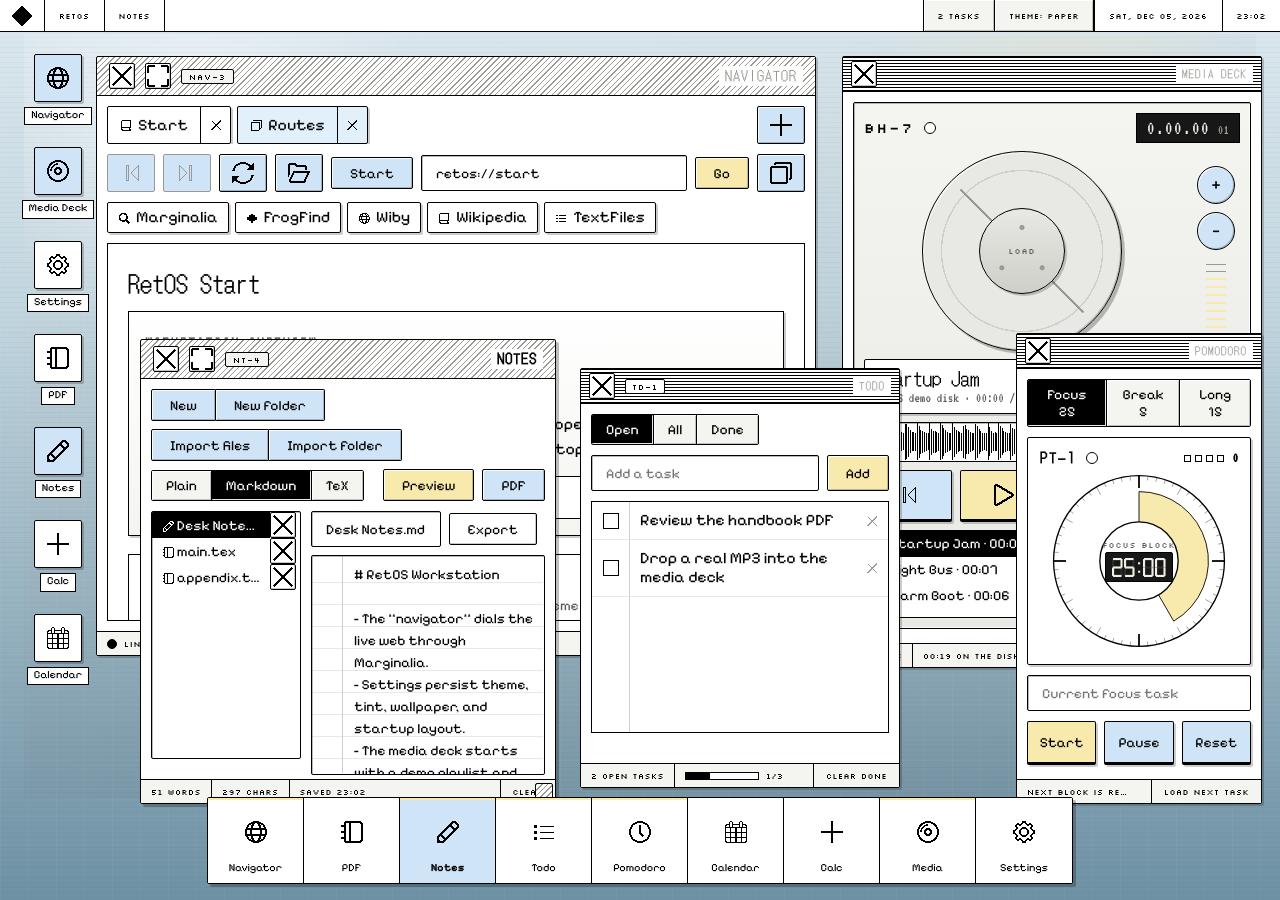
==== commit 713d47d1: "added pdf functionality" ====
--- a/index.html
+++ b/index.html
@@ -7,7 +7,7 @@
   View it over http:
     cd to this folder (or any parent)
     python3 -m http.server
-    open http://localhost:8000/retos/06-retos.html
+    open http://localhost:8000/retos/index.html
 -->
 <html lang="en">
 <head>
@@ -370,6 +370,7 @@
 .ro-notes__body,
 .ro-pomodoro__body,
 .ro-todo__body,
+.ro-cal__body,
 .ro-calc__body {
   display: grid;
   gap: 10px;
@@ -391,6 +392,7 @@
 .ro-notes__body,
 .ro-pomodoro__body,
 .ro-todo__body,
+.ro-cal__body,
 .ro-calc__body {
   width: 100%;
   box-sizing: border-box;
@@ -536,23 +538,17 @@
 .ro-browser__frame iframe[data-live="false"] {
   visibility: hidden;
 }
-.ro-browser__status {
-  display: flex;
-  align-items: center;
-  justify-content: space-between;
-  gap: 10px;
-  padding: 7px 10px;
-  border: var(--ps-hair);
-  background: var(--ps-paper);
-  font-family: var(--ps-font-mono);
-  font-size: var(--ps-px-2);
-}
 .ro-browser__route {
   min-width: 0;
   overflow: hidden;
   text-overflow: ellipsis;
   white-space: nowrap;
   color: var(--ps-gray-400);
+  font-family: var(--ps-font-mono);
+  font-size: var(--ps-px-3);
+  text-transform: none;
+  letter-spacing: 0;
+  padding-right: 10px;
 }
 
 .ro-settings__layout {
@@ -660,23 +656,108 @@
   width: 100%;
   min-width: 0;
 }
-.ro-previewcard {
-  padding: 12px;
-  border: var(--ps-hair);
-  background: var(--ps-panel);
-  color: var(--ps-panel-ink);
+/* the desk in miniature: paints itself from the live theme tokens, so
+   every chip click previews here before it lands anywhere else */
+.ro-mini { margin: 0; display: grid; gap: 8px; }
+.ro-mini__desk {
+  position: relative;
+  height: 128px;
+  border: var(--ps-hair);
+  overflow: hidden;
+  background: linear-gradient(180deg, #dce8ef 0%, #c2d6df 34%, #6e91a4 100%);
+}
+.ro-mini[data-tint="sunrise"] .ro-mini__desk { background: linear-gradient(180deg, #f1dcc9 0%, #e1c3a4 34%, #8d6854 100%); }
+.ro-mini[data-tint="mono"] .ro-mini__desk { background: linear-gradient(180deg, #d9d9d2 0%, #b7b7b0 34%, #70706b 100%); }
+.ro-mini[data-tint="phosphor"] .ro-mini__desk { background: linear-gradient(180deg, #163023 0%, #0d2218 34%, #04100a 100%); }
+.ro-mini[data-tint="amber"] .ro-mini__desk { background: linear-gradient(180deg, #3f290b 0%, #281906 34%, #120b03 100%); }
+.ro-mini__desk::before {
+  content: "";
+  position: absolute;
+  inset: 12px 0 0;
+  pointer-events: none;
+  opacity: 0.3;
+}
+.ro-mini[data-wall="grid"] .ro-mini__desk::before {
+  background-image:
+    linear-gradient(rgba(255, 255, 255, 0.4) 1px, transparent 1px),
+    linear-gradient(90deg, rgba(255, 255, 255, 0.4) 1px, transparent 1px);
+  background-size: 14px 14px;
+}
+.ro-mini[data-wall="dots"] .ro-mini__desk::before {
+  background-image: radial-gradient(rgba(255, 255, 255, 0.55) 1px, transparent 1.2px);
+  background-size: 9px 9px;
+}
+.ro-mini[data-wall="wave"] .ro-mini__desk::before {
+  background-image:
+    radial-gradient(circle at 0 100%, rgba(255, 255, 255, 0.3), transparent 40%),
+    radial-gradient(circle at 100% 0, rgba(255, 255, 255, 0.28), transparent 44%);
+}
+.ro-mini[data-scan="true"] .ro-mini__desk::after {
+  content: "";
+  position: absolute;
+  inset: 12px 0 0;
+  pointer-events: none;
+  background-image: repeating-linear-gradient(to bottom, rgba(0, 0, 0, 0.055) 0 1px, transparent 1px 4px);
+}
+.ro-mini__bar {
+  position: absolute;
+  inset: 0 0 auto 0;
+  height: 12px;
+  display: flex;
+  align-items: center;
+  gap: 4px;
+  padding: 0 5px;
+  background: var(--ps-paper);
+  border-bottom: var(--ps-hair);
+}
+.ro-mini__bar i { width: 14px; height: 4px; background: var(--ps-ink); opacity: 0.75; }
+.ro-mini__bar i + i { width: 8px; opacity: 0.3; }
+.ro-mini__win {
+  position: absolute;
+  left: 13%;
+  top: 26%;
+  width: 46%;
+  height: 48%;
+  background: var(--ps-paper);
+  border: var(--ps-hair);
   box-shadow: var(--ps-shadow-sm);
 }
-.ro-previewcard__title {
+.ro-mini__win--back {
+  left: 44%;
+  top: 20%;
+  width: 36%;
+  height: 38%;
+  box-shadow: none;
+}
+.ro-mini__title {
+  height: 9px;
+  border-bottom: var(--ps-hair);
+  background: repeating-linear-gradient(to bottom, var(--ps-ink) 0 1px, transparent 1px 3px);
+  background-clip: content-box;
+  padding: 2px 3px;
+  box-sizing: border-box;
+}
+.ro-mini__win > i { display: block; margin: 5px 6px 0; height: 4px; background: var(--ps-gray-200); }
+.ro-mini__win > i + i { width: 55%; background: var(--ps-face); }
+.ro-mini__dock {
+  position: absolute;
+  left: 50%;
+  bottom: 6px;
+  transform: translateX(-50%);
+  display: flex;
+  border: var(--ps-hair);
+  background: var(--ps-paper);
+  box-shadow: var(--ps-shadow-sm);
+}
+.ro-mini__dock i { width: 16px; height: 12px; border-right: var(--ps-hair); }
+.ro-mini__dock i:last-child { border-right: 0; }
+.ro-mini__dock i:nth-child(2) { box-shadow: inset 0 2px 0 var(--ps-accent); }
+.ro-mini__caption {
   font-family: var(--ps-font-bar);
-  font-size: var(--ps-px-2);
+  font-size: var(--ps-px-1);
   letter-spacing: 1px;
   text-transform: uppercase;
-}
-.ro-previewcard__value {
-  margin-top: 6px;
-  font-family: var(--ps-font-display);
-  font-size: 24px;
+  color: var(--ps-gray-400);
 }
 .ro-startup {
   display: grid;
@@ -704,18 +785,27 @@
 }
 
 .ro-manual__frame {
+  position: relative;
   flex: 1 1 auto;
   min-height: 200px;
   border: var(--ps-hair);
   background: var(--ps-paper);
 }
+/* one live iframe per tab; parked documents keep their page (visibility,
+   not display — same keep-alive trick as the navigator) */
 .ro-manual__frame iframe {
+  position: absolute;
+  inset: 0;
   width: 100%;
   height: 100%;
   border: 0;
   display: block;
 }
-.ro-manual__frame iframe[hidden] { display: none; }
+.ro-manual__frame iframe[data-live="false"] {
+  visibility: hidden;
+}
+.ro-manual__tabs { flex: 0 0 auto; flex-wrap: wrap; }
+.ro-manual__tabs:empty { display: none; }
 .ro-manual__empty {
   display: grid;
   place-items: center;
@@ -726,18 +816,75 @@
   line-height: 1.7;
 }
 .ro-manual__empty[hidden] { display: none; }
+.ro-manual__emptyinner { display: grid; gap: 18px; justify-items: center; }
+.ro-manual__recents {
+  display: grid;
+  gap: 0;
+  width: min(430px, 82%);
+  border: var(--ps-hair);
+  background: var(--ps-paper);
+  text-align: left;
+}
+.ro-manual__recentshead {
+  padding: 5px 10px;
+  border-bottom: var(--ps-hair);
+  background: var(--ps-chrome);
+  font-family: var(--ps-font-bar);
+  font-size: var(--ps-px-1);
+  letter-spacing: 1px;
+  text-transform: uppercase;
+  color: var(--ps-gray-400);
+}
+.ro-manual__recent {
+  display: flex;
+  align-items: center;
+  border-bottom: 1px solid var(--ps-gray-100);
+}
+.ro-manual__recent:last-child { border-bottom: 0; }
+.ro-manual__recentopen {
+  flex: 1 1 auto;
+  min-width: 0;
+  display: grid;
+  gap: 1px;
+  padding: 7px 10px;
+  border: 0;
+  background: none;
+  text-align: left;
+  cursor: pointer;
+  color: var(--ps-ink);
+  font-family: var(--ps-font-ui);
+  font-size: var(--ps-px-3);
+}
+.ro-manual__recentopen:hover { background: var(--ps-gray-100); }
+.ro-manual__recentopen strong {
+  font-weight: 400;
+  overflow: hidden;
+  text-overflow: ellipsis;
+  white-space: nowrap;
+}
+.ro-manual__recentopen span {
+  color: var(--ps-gray-400);
+  font-family: var(--ps-font-mono);
+  font-size: var(--ps-px-2);
+  overflow: hidden;
+  text-overflow: ellipsis;
+  white-space: nowrap;
+}
+/* the drop ribbon only surfaces while a file hovers over the window */
 .ro-manual__drop {
-  padding: 10px 12px;
-  border: var(--ps-hair);
-  background: var(--ps-face-hi);
+  display: none;
+  position: absolute;
+  inset: auto 0 0 0;
+  padding: 8px 12px;
+  border-top: var(--ps-hair);
+  background: var(--ps-accent);
+  color: var(--ps-ink);
+  font-family: var(--ps-font-ui);
   font-size: var(--ps-px-2);
   text-align: center;
 }
 .ro-manual__drop[data-drop="true"] {
-  background: var(--ps-accent-lo);
-}
-.ro-manual__status {
-  font-family: var(--ps-font-mono);
+  display: block;
 }
 [data-ps-theme="night"] .ro-shell,
 [data-ps-theme="dark"] .ro-shell,
@@ -1045,8 +1192,9 @@
 .ro-pomo__hubtime {
   font-family: var(--ps-font-mono);
   font-size: 27px;
-  line-height: 1;
-}
+  line-height: 0;
+}
+.ro-pomo__hubtime .ps-seg7 { font-size: 19px; }
 .ro-pomo__actions {
   display: grid;
   grid-template-columns: repeat(3, minmax(0, 1fr));
@@ -1068,32 +1216,36 @@
   grid-template-rows: auto auto auto auto;
   align-content: start;
 }
+/* the ledger: ruled rows on one sheet, margin rule down the page */
 .ro-todo__list {
   display: flex;
   flex-direction: column;
-  gap: 8px;
   height: 232px;
   overflow: auto;
   min-height: 0;
   box-sizing: border-box;
+  border: var(--ps-hair);
+  background-color: var(--ps-paper);
+  background-image: linear-gradient(var(--ps-gray-200), var(--ps-gray-200));
+  background-repeat: no-repeat;
+  background-size: 1px 100%;
+  background-position: 37px 0;
 }
 .ro-todo__item {
   display: grid;
-  grid-template-columns: auto 1fr auto;
-  gap: 8px;
+  grid-template-columns: 38px minmax(0, 1fr) auto;
   align-items: center;
-  padding: 8px 10px;
-  border: var(--ps-hair);
-  background: var(--ps-paper);
+  border-bottom: 1px solid var(--ps-gray-100);
   flex: 0 0 auto;
 }
 .ro-todo__item[data-done="true"] .ro-todo__text {
-  color: var(--ps-gray-400);
+  color: var(--ps-gray-300);
   text-decoration: line-through;
 }
 .ro-todo__toggle {
-  width: 18px;
-  height: 18px;
+  width: 16px;
+  height: 16px;
+  margin: 0 auto;
   border: var(--ps-hair);
   background: var(--ps-paper);
   display: grid;
@@ -1110,20 +1262,85 @@
 .ro-todo__text {
   min-width: 0;
   word-break: break-word;
+  padding: 9px 10px;
+}
+.ro-todo__del,
+.ro-cal__del {
+  border: 0;
+  background: none;
+  padding: 9px 10px;
+  cursor: pointer;
+  color: var(--ps-gray-300);
+  line-height: 0;
+}
+.ro-todo__del:hover,
+.ro-cal__del:hover { color: var(--ps-ink); }
+.ro-todo__list .ps-empty { padding: 40px 18px; }
+.ro-todo__gauge { display: inline-flex; align-items: center; gap: 7px; }
+.ro-todo__gaugetrack {
+  width: 74px;
+  height: 8px;
+  border: var(--ps-hair);
+  background: var(--ps-paper);
+  display: inline-block;
+}
+.ro-todo__gaugetrack span {
+  display: block;
+  height: 100%;
+  width: 0;
+  background: var(--ps-ink);
 }
 
 .ro-calc__display {
-  min-height: 74px;
+  display: grid;
+  gap: 6px;
   padding: 10px 12px;
   border: var(--ps-hair);
   background: var(--ps-panel);
   color: var(--ps-panel-ink);
+  box-shadow: var(--ps-shadow-sm);
+}
+.ro-calc__expr {
+  min-height: 18px;
   font-family: var(--ps-font-mono);
-  font-size: 32px;
+  font-size: var(--ps-px-4);
   line-height: 1.1;
   text-align: right;
-  box-shadow: var(--ps-shadow-sm);
+  color: var(--ps-panel-dim);
   overflow-wrap: anywhere;
+}
+.ro-calc__seg { display: flex; justify-content: flex-end; overflow: hidden; }
+.ro-calc__seg .ps-seg7 { border: 0; padding: 0; background: none; font-size: 26px; }
+/* the adding-machine tape: newest line at the bottom, ruled like a roll */
+.ro-calc__tape {
+  height: 88px;
+  overflow-y: auto;
+  padding: 5px 12px;
+  border: var(--ps-hair);
+  background-color: var(--ps-paper);
+  background-image: repeating-linear-gradient(to bottom, transparent 0 21px, var(--ps-gray-100) 21px 22px);
+  background-attachment: local;
+  font-family: var(--ps-font-mono);
+  font-size: var(--ps-px-3);
+  line-height: 22px;
+}
+.ro-calc__tape:empty::before {
+  content: "The tape remembers every =";
+  color: var(--ps-gray-300);
+}
+.ro-calc__tapeline {
+  display: flex;
+  gap: 12px;
+  justify-content: space-between;
+}
+.ro-calc__tapeline span {
+  color: var(--ps-gray-400);
+  overflow-wrap: anywhere;
+  min-width: 0;
+}
+.ro-calc__tapeline strong {
+  font-weight: 400;
+  white-space: nowrap;
 }
 .ro-calc__keys {
   display: grid;
@@ -1447,6 +1664,123 @@
   height: 40px;
   width: 100%;
   box-sizing: border-box;
+}
+
+/* --------------------------------------------------------------------------
+   INSTRUMENT GRAMMAR — every window ends in a statusbar of live readouts,
+   and wears a model plate in the titlebar; the fleet reads as one bench.
+   -------------------------------------------------------------------------- */
+.ro-plate {
+  align-self: center;
+  padding: 2px 7px 1px;
+  border: var(--ps-hair);
+  border-radius: var(--ps-radius);
+  background: var(--ps-chrome);
+  font-family: var(--ps-font-bar);
+  font-size: var(--ps-px-1);
+  letter-spacing: 1px;
+  white-space: nowrap;
+}
+.ps-window--utility .ro-plate {
+  background: var(--ps-paper);
+  padding-inline: 6px;
+}
+/* statusbars sit outside the body, as .ps-window direct children — the
+   body can scroll or clip without ever swallowing the truth row, and the
+   auto-fit measures them as window chrome for free */
+.ro-statusbar {
+  flex: 0 0 auto;
+  min-width: 0;
+  overflow: hidden;
+}
+.ro-statusbar .ps-toolbar__gap { flex: 1 1 auto; }
+.ro-statusbar .ps-led { flex: 0 0 auto; }
+.ro-status__text {
+  min-width: 0;
+  overflow: hidden;
+  text-overflow: ellipsis;
+  white-space: nowrap;
+}
+button.ro-statusbtn {
+  height: 100%;
+  padding: 0 12px;
+  border: 0;
+  border-left: var(--ps-hair);
+  background: none;
+  font: inherit;
+  letter-spacing: inherit;
+  text-transform: inherit;
+  color: inherit;
+  cursor: pointer;
+  white-space: nowrap;
+}
+button.ro-statusbtn:hover { background: var(--ps-gray-100); }
+
+/* settings gains a bottom truth-row, so the body stacks */
+.ro-settings__body { flex-direction: column; }
+.ro-settings__layout { flex: 1 1 auto; min-height: 0; }
+
+/* the calendar: nav strip over the month grid */
+.ro-cal__body { align-content: start; }
+.ro-cal__nav {
+  display: grid;
+  grid-template-columns: auto minmax(0, 1fr) auto;
+  gap: 8px;
+  align-items: center;
+}
+.ro-cal__month {
+  text-align: center;
+  font-family: var(--ps-font-display);
+  font-size: var(--ps-px-4);
+}
+.ro-cal__seat .ps-calendar { width: 100%; }
+/* the selected day wears an accent inset; today keeps its ink fill */
+.ro-cal__seat .ps-calendar__day[data-selected="true"] {
+  box-shadow: inset 0 0 0 2px var(--ps-accent-lo);
+}
+.ro-cal__daylabel {
+  font-family: var(--ps-font-bar);
+  font-size: var(--ps-px-1);
+  letter-spacing: 1px;
+  text-transform: uppercase;
+  color: var(--ps-gray-400);
+}
+.ro-cal__day { display: grid; gap: 7px; }
+.ro-cal__events { display: grid; }
+.ro-cal__event {
+  display: flex;
+  align-items: center;
+  gap: 8px;
+  padding: 4px 0;
+  border-bottom: 1px solid var(--ps-gray-100);
+  font-family: var(--ps-font-ui);
+  font-size: var(--ps-px-3);
+}
+.ro-cal__event span { flex: 1 1 auto; min-width: 0; word-break: break-word; }
+.ro-cal__empty {
+  padding: 5px 0;
+  color: var(--ps-gray-300);
+  font-family: var(--ps-font-ui);
+  font-size: var(--ps-px-2);
+}
+.ro-cal__add {
+  display: grid;
+  grid-template-columns: minmax(0, 1fr) auto;
+  gap: 8px;
+}
+
+/* the notes pad is ruled paper with a margin rule; lines scroll with text */
+.ro-notes__pad {
+  line-height: 22px;
+  background-color: var(--ps-paper);
+  background-image:
+    linear-gradient(var(--ps-gray-200), var(--ps-gray-200)),
+    repeating-linear-gradient(to bottom, transparent 0 21px, var(--ps-gray-100) 21px 22px);
+  background-size: 1px 100%, 100% 100%;
+  background-position: 30px 0, 0 5px;
+  background-repeat: no-repeat, repeat;
+  background-attachment: local, local;
+  padding-left: 42px;
 }
 
 @media (max-width: 1180px) {
@@ -1598,16 +1932,21 @@
         <span class="ps-deskicon__glyph"><svg class="ps-icon ps-icon--24"><use href="#i-plus"/></svg></span>
         <span class="ps-deskicon__label">Calc</span>
       </button>
+      <button class="ps-deskicon" data-open="calendar">
+        <span class="ps-deskicon__glyph"><svg class="ps-icon ps-icon--24"><use href="#i-calendar"/></svg></span>
+        <span class="ps-deskicon__label">Calendar</span>
+      </button>
     </div>
 
     <section class="ps-window ps-window--floating ro-browser" id="win-browser" data-app="Navigator">
       <header class="ps-window__titlebar">
         <button class="ps-winbtn" type="button" data-close="browser" aria-label="Close navigator"><svg class="ps-icon"><use href="#i-close"/></svg></button>
         <button class="ps-winbtn" type="button" data-zoom="browser" aria-label="Zoom navigator"><svg class="ps-icon"><use href="#i-zoom"/></svg></button>
+        <span class="ro-plate">NAV&#8211;3</span>
         <span class="ps-window__title">Navigator</span>
       </header>
       <div class="ps-window__body ro-browser__body">
-        <input type="file" id="browserFiles" accept=".html,.htm,.pdf,text/html,application/pdf,text/plain,image/*" hidden>
+        <input type="file" id="browserFiles" accept=".html,.htm,.pdf,text/html,application/pdf,text/plain,image/*" hidden><!-- PDFs picked here hand off to the viewer -->
         <div class="ro-browser__tabsbar">
           <div class="ro-browser__tabs" id="browserTabs"></div>
           <button class="ps-btn ps-btn--face ps-btn--icon" id="browserNewTab" aria-label="New tab"><svg class="ps-icon"><use href="#i-plus"/></svg></button>
@@ -1633,10 +1972,13 @@
           <div class="ro-browser__routeview" id="browserRouteView" hidden></div>
           <!-- tab frames are seated here, one live iframe per tab -->
         </div>
-        <div class="ro-browser__status">
-          <span id="browserStatus">Ready to open local pages and files.</span>
-          <span class="ro-browser__route" id="browserRouteReadout">retos://start</span>
-        </div>
+      </div>
+      <div class="ps-statusbar ro-statusbar">
+        <span class="ps-led" id="browserLed" data-state="on">Line</span>
+        <span class="ps-statusbar__divider"></span>
+        <span class="ro-status__text" id="browserStatus">Ready to open local pages and files.</span>
+        <span class="ps-toolbar__gap"></span>
+        <span class="ro-browser__route" id="browserRouteReadout">retos://start</span>
       </div>
     </section>
 
@@ -1694,11 +2036,19 @@
           <div class="ps-listbox ro-player__playlist" id="playerPlaylist" role="listbox" aria-label="Playlist"></div>
         </div>
       </div>
+      <div class="ps-statusbar ro-statusbar">
+        <span id="deckTrackCount">0 tracks</span>
+        <span class="ps-statusbar__divider"></span>
+        <span id="deckRuntime">00:00 on the disk</span>
+        <span class="ps-toolbar__gap"></span>
+        <span id="deckSource">demo disk</span>
+      </div>
     </section>
 
     <section class="ps-window ps-window--utility ps-window--floating ro-settings" id="win-settings" data-app="Settings" hidden>
       <header class="ps-window__titlebar">
         <button class="ps-winbtn" type="button" data-close="settings" aria-label="Close settings"><svg class="ps-icon"><use href="#i-close"/></svg></button>
+        <span class="ro-plate">ST&#8211;0</span>
         <span class="ps-window__title">Settings</span>
       </header>
       <div class="ps-window__body ro-settings__body">
@@ -1710,11 +2060,18 @@
                 <h2 class="ps-legend">Appearance</h2>
                 <p class="ro-settings__lead">Change the full system palette in one hit. Theme selection is part of the workstation, not bolted on.</p>
               </div>
+              <figure class="ro-mini" id="settingsPreview" data-tint="lagoon" data-wall="grid" data-scan="true">
+                <div class="ro-mini__desk" aria-hidden="true">
+                  <div class="ro-mini__bar"><i></i><i></i></div>
+                  <div class="ro-mini__win ro-mini__win--back"></div>
+                  <div class="ro-mini__win"><div class="ro-mini__title"></div><i></i><i></i></div>
+                  <div class="ro-mini__dock"><i></i><i></i><i></i><i></i></div>
+                </div>
+                <figcaption class="ro-mini__caption">
+                  <span id="settingsThemeName">Paper</span> &middot; the desk, in miniature
+                </figcaption>
+              </figure>
               <div class="ro-settings__themes" id="themeGrid"></div>
-              <div class="ro-previewcard">
-                <div class="ro-previewcard__title">Current Theme</div>
-                <div class="ro-previewcard__value" id="settingsThemeName">Paper</div>
-              </div>
             </section>
 
             <section class="ro-settings__panel" data-settings-panel="desktop" hidden>
@@ -1816,28 +2173,43 @@
           </div>
         </div>
       </div>
+      <div class="ps-statusbar ro-statusbar">
+        <span class="ro-status__text" id="settingsSummary">Paper &middot; Lagoon &middot; Wire grid</span>
+      </div>
     </section>
 
     <section class="ps-window ps-window--floating ro-manual" id="win-manual" data-app="PDF Viewer" hidden>
       <header class="ps-window__titlebar">
         <button class="ps-winbtn" type="button" data-close="manual" aria-label="Close manual"><svg class="ps-icon"><use href="#i-close"/></svg></button>
         <button class="ps-winbtn" type="button" data-zoom="manual" aria-label="Zoom manual"><svg class="ps-icon"><use href="#i-zoom"/></svg></button>
+        <span class="ro-plate">DOC&#8211;2</span>
         <span class="ps-window__title">PDF Viewer</span>
       </header>
       <div class="ps-window__body ro-manual__body">
         <input type="file" id="manualFiles" accept="application/pdf,.pdf" hidden>
+        <div class="ro-browser__tabs ro-manual__tabs" id="manualTabsSeat"></div>
         <div class="ro-toolbar">
           <button class="ps-btn ps-btn--accent" id="manualUpload">Load PDF</button>
           <a class="ps-btn ps-btn--face" id="manualOpenFull" href="#" target="_blank" rel="noopener" hidden>Open full size</a>
-          <button class="ps-btn ps-btn--face" id="manualInBrowser">Open in navigator</button>
           <button class="ps-btn ps-btn--face" id="manualReload">Reload</button>
         </div>
-        <div class="ro-manual__drop" id="manualDrop">Drop a PDF anywhere in this window, or use Load PDF.</div>
-        <div class="ps-meta ro-manual__status" id="manualStatus">Nothing loaded.</div>
-        <div class="ro-manual__frame">
-          <div class="ro-manual__empty" id="manualEmpty">No PDF on the platen.<br>Load one, or drop it here.</div>
-          <iframe id="manualFrame" title="PDF viewer" hidden></iframe>
+        <div class="ro-manual__frame" id="manualFrameSeat">
+          <div class="ro-manual__empty" id="manualEmpty">
+            <div class="ro-manual__emptyinner">
+              <div>No PDF on the platen.<br>Load one, or drop it anywhere in this window.</div>
+              <div class="ro-manual__recents" id="manualRecents" hidden>
+                <div class="ro-manual__recentshead">Recent documents</div>
+                <div id="manualRecentsList"></div>
+              </div>
+            </div>
+          </div>
+          <div class="ro-manual__drop" id="manualDrop">Drop to put it on the platen</div>
         </div>
+      </div>
+      <div class="ps-statusbar ro-statusbar">
+        <span class="ps-led" id="manualLed" data-state="off">Platen</span>
+        <span class="ps-statusbar__divider"></span>
+        <span class="ro-status__text" id="manualStatus">Nothing loaded.</span>
       </div>
     </section>
 
@@ -1845,16 +2217,21 @@
       <header class="ps-window__titlebar">
         <button class="ps-winbtn" type="button" data-close="notes" aria-label="Close notes"><svg class="ps-icon"><use href="#i-close"/></svg></button>
         <button class="ps-winbtn" type="button" data-zoom="notes" aria-label="Zoom notes"><svg class="ps-icon"><use href="#i-zoom"/></svg></button>
+        <span class="ro-plate">NT&#8211;4</span>
         <span class="ps-window__title">Notes</span>
       </header>
       <div class="ps-window__body ro-notes__body">
         <input type="file" id="notesImportFiles" accept=".txt,.md,.markdown,.tex,.sty,.bib,.png,.jpg,.jpeg,.gif,.webp,.svg,text/plain,image/*" multiple hidden>
         <input type="file" id="notesImportFolder" webkitdirectory hidden>
         <div class="ro-toolbar">
-          <button class="ps-btn ps-btn--face" id="notesNew">New</button>
-          <button class="ps-btn ps-btn--face" id="notesNewFolder">New folder</button>
-          <button class="ps-btn ps-btn--face" id="notesImportFilesBtn">Import files</button>
-          <button class="ps-btn ps-btn--face" id="notesImportFolderBtn">Import folder</button>
+          <div class="ps-btngroup">
+            <button class="ps-btn ps-btn--face" id="notesNew">New</button>
+            <button class="ps-btn ps-btn--face" id="notesNewFolder">New folder</button>
+          </div>
+          <div class="ps-btngroup" title="Plain, Markdown, or TeX &mdash; import a whole folder and \input{} resolves against it.">
+            <button class="ps-btn ps-btn--face" id="notesImportFilesBtn">Import files</button>
+            <button class="ps-btn ps-btn--face" id="notesImportFolderBtn">Import folder</button>
+          </div>
           <span id="notesModeSeat"></span>
           <span class="ps-toolbar__gap"></span>
           <button class="ps-btn ps-btn--accent" id="notesPreviewToggle" aria-pressed="false">Preview</button>
@@ -1865,7 +2242,6 @@
           <div class="ro-notes__main">
             <div class="ro-notes__meta">
               <div class="ps-field ro-notes__title"><input class="ps-input" id="notesTitle" aria-label="Document name" placeholder="Document name"></div>
-              <span class="ps-meta" id="notesStatus">Autosaves locally.</span>
               <button class="ps-btn ps-btn--plain" id="notesExport">Export</button>
             </div>
             <div class="ro-notes__editors">
@@ -1874,11 +2250,15 @@
             </div>
           </div>
         </div>
-        <div class="ro-toolbar">
-          <span class="ps-meta" id="notesHint">Plain, Markdown, or TeX — import a whole folder and \input{} resolves against it.</span>
-          <span class="ps-toolbar__gap"></span>
-          <button class="ps-btn ps-btn--face" id="notesClear">Clear</button>
-        </div>
+      </div>
+      <div class="ps-statusbar ro-statusbar">
+        <span id="notesWords">0 words</span>
+        <span class="ps-statusbar__divider"></span>
+        <span id="notesChars">0 chars</span>
+        <span class="ps-statusbar__divider"></span>
+        <span class="ro-status__text" id="notesStatus">Autosaves locally.</span>
+        <span class="ps-toolbar__gap"></span>
+        <button class="ro-statusbtn" id="notesClear" type="button">Clear</button>
       </div>
     </section>
 
@@ -1911,16 +2291,18 @@
           <button class="ps-btn ps-btn--face" id="pomoPause">Pause</button>
           <button class="ps-btn ps-btn--face" id="pomoReset">Reset</button>
         </div>
-        <div class="ro-toolbar">
-          <button class="ps-btn ps-btn--face" id="pomoFromTodo">Load next task</button>
-          <span class="ps-meta" id="pomoStatus">Next block is ready when you are.</span>
-        </div>
+      </div>
+      <div class="ps-statusbar ro-statusbar">
+        <span class="ro-status__text" id="pomoStatus">Ready when you are.</span>
+        <span class="ps-toolbar__gap"></span>
+        <button class="ro-statusbtn" id="pomoFromTodo" type="button">Load next task</button>
       </div>
     </section>
 
     <section class="ps-window ps-window--utility ps-window--floating ro-todo" id="win-todo" data-app="Todo">
       <header class="ps-window__titlebar">
         <button class="ps-winbtn" type="button" data-close="todo" aria-label="Close todo"><svg class="ps-icon"><use href="#i-close"/></svg></button>
+        <span class="ro-plate">TD&#8211;1</span>
         <span class="ps-window__title">Todo</span>
       </header>
       <div class="ps-window__body ro-todo__body">
@@ -1930,27 +2312,73 @@
           <button class="ps-btn ps-btn--accent" type="submit">Add</button>
         </form>
         <div class="ro-todo__list" id="todoList"></div>
-        <div class="ro-toolbar">
-          <button class="ps-btn ps-btn--face" id="todoClearDone">Clear done</button>
-          <span class="ps-meta" id="todoCount">0 open tasks</span>
+      </div>
+      <div class="ps-statusbar ro-statusbar">
+        <span id="todoCount">0 open tasks</span>
+        <span class="ps-statusbar__divider"></span>
+        <span class="ro-todo__gauge" title="Done today, against everything on the ledger">
+          <span class="ro-todo__gaugetrack"><span id="todoMeterFill"></span></span>
+          <span id="todoMeterText">0/0</span>
+        </span>
+        <span class="ps-toolbar__gap"></span>
+        <button class="ro-statusbtn" id="todoClearDone" type="button">Clear done</button>
+      </div>
+    </section>
+
+    <section class="ps-window ps-window--utility ps-window--floating ro-cal" id="win-calendar" data-app="Calendar" hidden>
+      <header class="ps-window__titlebar">
+        <button class="ps-winbtn" type="button" data-close="calendar" aria-label="Close calendar"><svg class="ps-icon"><use href="#i-close"/></svg></button>
+        <span class="ro-plate">CA&#8211;5</span>
+        <span class="ps-window__title">Calendar</span>
+      </header>
+      <div class="ps-window__body ro-cal__body">
+        <div class="ro-cal__nav">
+          <button class="ps-btn ps-btn--face ps-btn--icon" id="calPrev" aria-label="Previous month"><svg class="ps-icon"><use href="#i-prev"/></svg></button>
+          <div class="ro-cal__month" id="calMonth">This month</div>
+          <button class="ps-btn ps-btn--face ps-btn--icon" id="calNext" aria-label="Next month"><svg class="ps-icon"><use href="#i-next"/></svg></button>
         </div>
+        <div class="ro-cal__seat" id="calSeat"></div>
+        <div class="ro-cal__day">
+          <div class="ro-cal__daylabel" id="calDayLabel">Today</div>
+          <div class="ro-cal__events" id="calEventList"></div>
+          <form class="ro-cal__add" id="calEventForm">
+            <div class="ps-field"><input class="ps-input" id="calEventInput" placeholder="Add an event" aria-label="Add an event"></div>
+            <button class="ps-btn ps-btn--accent" type="submit">Add</button>
+          </form>
+        </div>
+      </div>
+      <div class="ps-statusbar ro-statusbar">
+        <span class="ro-status__text" id="calReadout">Today</span>
+        <span class="ps-statusbar__divider"></span>
+        <span id="calMonthEvents">0 events</span>
+        <span class="ps-toolbar__gap"></span>
+        <button class="ro-statusbtn" id="calToday" type="button" hidden>Today</button>
       </div>
     </section>
 
     <section class="ps-window ps-window--utility ps-window--floating ro-calc" id="win-calc" data-app="Calculator" hidden>
       <header class="ps-window__titlebar">
         <button class="ps-winbtn" type="button" data-close="calc" aria-label="Close calculator"><svg class="ps-icon"><use href="#i-close"/></svg></button>
+        <span class="ro-plate">CL&#8211;8</span>
         <span class="ps-window__title">Calculator</span>
       </header>
       <div class="ps-window__body ro-calc__body">
         <div class="ro-toolbar">
           <span id="calcModeSeat"></span>
           <span class="ps-toolbar__gap"></span>
-          <span class="ps-meta" id="calcAngleReadout" hidden>DEG</span>
         </div>
-        <div class="ro-calc__display" id="calcDisplay">0</div>
+        <div class="ro-calc__display">
+          <div class="ro-calc__expr" id="calcDisplay">0</div>
+          <div class="ro-calc__seg" id="calcSegSeat"></div>
+        </div>
+        <div class="ro-calc__tape" id="calcTape" aria-label="Calculation tape" aria-live="polite"></div>
         <div class="ro-calc__scikeys" id="calcSciKeys" hidden></div>
         <div class="ro-calc__keys" id="calcKeys"></div>
+      </div>
+      <div class="ps-statusbar ro-statusbar">
+        <span id="calcAngleReadout" hidden>DEG</span>
+        <span class="ps-statusbar__divider" id="calcAngleRule" hidden></span>
+        <span class="ro-status__text" id="calcAnsReadout">ans 0</span>
       </div>
     </section>
   </div>
@@ -1962,6 +2390,7 @@
       <button class="ps-dock__item" data-open="notes"><span class="ps-dock__glyph"><svg class="ps-icon ps-icon--24"><use href="#i-pencil"/></svg></span> Notes</button>
       <button class="ps-dock__item" data-open="todo"><span class="ps-dock__glyph"><svg class="ps-icon ps-icon--24"><use href="#i-list"/></svg></span> Todo</button>
       <button class="ps-dock__item" data-open="pomodoro"><span class="ps-dock__glyph"><svg class="ps-icon ps-icon--24"><use href="#i-clock"/></svg></span> Pomodoro</button>
+      <button class="ps-dock__item" data-open="calendar"><span class="ps-dock__glyph"><svg class="ps-icon ps-icon--24"><use href="#i-calendar"/></svg></span> Calendar</button>
       <button class="ps-dock__item" data-open="calc"><span class="ps-dock__glyph"><svg class="ps-icon ps-icon--24"><use href="#i-plus"/></svg></span> Calc</button>
       <button class="ps-dock__item" data-open="player"><span class="ps-dock__glyph"><svg class="ps-icon ps-icon--24"><use href="#i-disc"/></svg></span> Media</button>
       <button class="ps-dock__item" data-open="settings"><span class="ps-dock__glyph"><svg class="ps-icon ps-icon--24"><use href="#i-gear"/></svg></span> Settings</button>
@@ -2080,7 +2509,7 @@
 
   if (window.location.protocol === "file:") {
     logLine("RetOS cannot boot from file:// because the page imports ES modules.");
-    logLine("Run a local server in the project root, then open http://localhost:8000/retos/06-retos.html.");
+    logLine("Run a local server in the project root, then open http://localhost:8000/retos/index.html.");
     bootStatus.textContent = "HTTP server required";
     bootFill.style.width = "100%";
     return;
@@ -2090,6 +2519,6 @@
 })();
 </script>
 
-<script type="module" src="./06-retos.js"></script>
+<script type="module" src="./index.js"></script>
 </body>
 </html>
--- a/poolside.css
+++ b/poolside.css
@@ -352,6 +352,7 @@
 .ps-btn--face   { background: var(--ps-face); }
 .ps-btn--accent { background: var(--ps-accent); }
 .ps-btn--plain  { background: var(--ps-paper); }
+.ps-btn[hidden] { display: none; }   /* inline-flex above would defeat the attribute */
 
 .ps-btn[aria-pressed="true"] {
   background: var(--ps-face-lo);
@@ -765,6 +766,24 @@
 .ps-readout__title { flex: 1 1 auto; }
 .ps-readout__body  { padding-top: 8px; color: var(--ps-panel-dim); }
 .ps-readout dt, .ps-readout dd { display: inline; margin: 0; }
+
+/* Seven-segment display; font-size sets the digit height */
+.ps-seg7 {
+  display: inline-flex;
+  align-items: center;
+  gap: 0.1em;
+  padding: 0.22em 0.3em;
+  border: var(--ps-hair);
+  border-radius: var(--ps-radius);
+  background: var(--ps-panel);
+  font-size: 28px;
+  line-height: 0;
+}
+
+.ps-seg7__cell { height: 1em; width: 0.556em; display: block; }
+.ps-seg7__cell--dots { width: 0.222em; }
+.ps-seg7__cell [data-lit="true"]  { fill: var(--ps-panel-ink); }
+.ps-seg7__cell [data-lit="false"] { fill: var(--ps-panel-dim); opacity: 0.16; }
 
 .ps-media { border: var(--ps-hair); background: var(--ps-ink); }
 
@@ -1633,11 +1652,17 @@
   border-right: var(--ps-hair);
   border-bottom: var(--ps-hair);
   background: none;
+  color: var(--ps-ink);   /* buttons never inherit; UA black sinks into dark papers */
   font-family: var(--ps-font-mono);
   font-size: var(--ps-px-4);
   cursor: pointer;
 }
-.ps-calendar__day:nth-child(7n) { border-right: 0; }
+.ps-calendar__blank {
+  border-right: var(--ps-hair);
+  border-bottom: var(--ps-hair);
+}
+.ps-calendar__day:nth-child(7n),
+.ps-calendar__blank:nth-child(7n) { border-right: 0; }
 .ps-calendar__day[data-on="true"] { background-image: radial-gradient(var(--ps-ink) 0.5px, transparent 0.6px); background-size: 4px 4px; }
 .ps-calendar__day[aria-current="date"] { background: var(--ps-ink); color: var(--ps-paper); }
 
